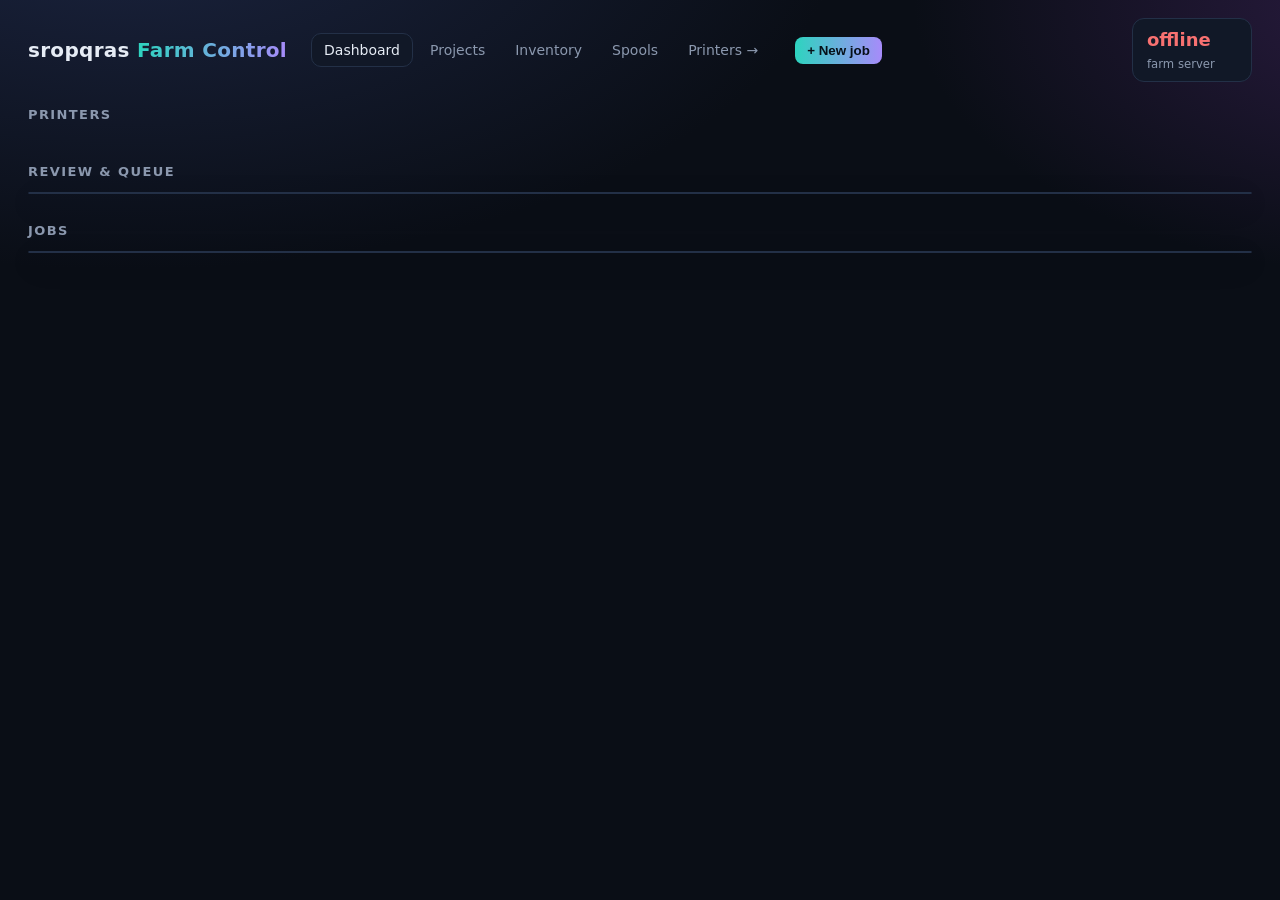
==== farm/static/index.html @ b118a052 "NAS catalogue 2.0: folder tree + farm categories, facet chips, Grid/Table/Matrix, saved views, pack " ====
<!doctype html>
<html lang="en">
<head>
<meta charset="utf-8">
<meta name="viewport" content="width=device-width, initial-scale=1">
<title>Farm Control</title>
<style>
:root {
  --bg: #0a0e16; --panel: #111827; --panel2: #161f31; --line: #233047;
  --text: #e6ecf5; --muted: #8b98ae; --dim: #5d6a80;
  --teal: #2dd4bf; --violet: #a78bfa; --amber: #fbbf24; --red: #f87171; --green: #34d399; --blue: #60a5fa;
  --radius: 16px;
}
* { box-sizing: border-box; }
body { margin: 0; background: radial-gradient(1200px 600px at 10% -10%, #1b2440 0%, transparent 60%),
       radial-gradient(900px 500px at 110% 0%, #2a1b40 0%, transparent 55%), var(--bg);
  color: var(--text); font: 14px/1.45 system-ui, -apple-system, "Segoe UI", Roboto, sans-serif; min-height: 100vh; }
header { display: flex; align-items: center; gap: 24px; padding: 18px 28px; flex-wrap: wrap; }
.brand { font-weight: 800; font-size: 20px; letter-spacing: .3px; }
.brand span { background: linear-gradient(90deg, var(--teal), var(--violet)); -webkit-background-clip: text; color: transparent; }
.kpis { display: flex; gap: 12px; flex-wrap: wrap; margin-left: auto; }
.kpi { background: var(--panel); border: 1px solid var(--line); border-radius: 12px; padding: 8px 14px; min-width: 120px; }
.kpi b { display: block; font-size: 18px; } .kpi small { color: var(--muted); }
main { padding: 0 28px 40px; display: grid; gap: 22px; }
h2 { font-size: 13px; text-transform: uppercase; letter-spacing: 1.4px; color: var(--muted); margin: 6px 0 10px; }
.grid { display: grid; gap: 18px; grid-template-columns: repeat(auto-fill, minmax(min(420px, 100%), 1fr)); }
main > *, .grid > *, .body > *, .split > * { min-width: 0; }
@media (max-width: 600px) { header, main { padding-left: 16px; padding-right: 16px; } .body { grid-template-columns: 1fr; } }
.card { background: linear-gradient(180deg, var(--panel2), var(--panel)); border: 1px solid var(--line);
  border-radius: var(--radius); overflow: hidden; box-shadow: 0 10px 30px rgba(0,0,0,.25); }
.ph { display: flex; align-items: center; gap: 10px; padding: 14px 16px 10px; }
.ph .name { font-weight: 700; font-size: 16px; } .ph .host { color: var(--dim); font-size: 12px; }
a.fluidd { color: var(--blue); font-size: 12px; font-weight: 600; text-decoration: none; border: 1px solid var(--line); border-radius: 8px; padding: 2px 8px; }
a.fluidd:hover { border-color: var(--blue); }
.ph .chip, a.fluidd { white-space: nowrap; } .ph { flex-wrap: wrap; } .facts .job { overflow-wrap: anywhere; }
.pill { margin-left: auto; padding: 3px 10px; border-radius: 999px; font-size: 12px; font-weight: 700; text-transform: capitalize; }
.s-printing { background: rgba(45,212,191,.15); color: var(--teal); }
.s-paused { background: rgba(251,191,36,.15); color: var(--amber); }
.s-standby, .s-complete, .s-cancelled { background: rgba(139,152,174,.15); color: var(--muted); }
.s-error, .s-offline { background: rgba(248,113,113,.15); color: var(--red); }
.s-off { background: rgba(139,152,174,.15); color: var(--muted); }
.alert { margin: 0 16px 10px; padding: 10px 12px; border-radius: 10px; background: rgba(251,191,36,.12);
  border: 1px solid rgba(251,191,36,.45); color: var(--amber); font-weight: 600; animation: pulse 1.6s ease-in-out infinite; }
@keyframes pulse { 50% { box-shadow: 0 0 0 6px rgba(251,191,36,.08); } }
.body { display: grid; grid-template-columns: 1fr 150px; gap: 14px; padding: 0 16px 16px; }
.cam { position: relative; border-radius: 12px; overflow: hidden; background: #05070b; aspect-ratio: 16/9; grid-column: 1 / -1; cursor: pointer; }
.cam img { width: 100%; height: 100%; object-fit: cover; display: block; transition: filter .3s; }
.cam.boost img { filter: brightness(1.7) contrast(1.15) saturate(1.1); }
.cam .tag { position: absolute; top: 8px; left: 8px; font-size: 11px; background: rgba(0,0,0,.55); padding: 2px 8px; border-radius: 6px; color: var(--muted); }
.ring { position: relative; display: grid; place-items: center; align-self: start; }
.ring .pct { position: absolute; inset: 0; display: grid; place-items: center; font-size: 22px; font-weight: 800; }
.facts { display: grid; gap: 8px; align-content: start; }
.job { font-weight: 600; } .labels { display: flex; gap: 6px; flex-wrap: wrap; }
.chip { background: var(--panel2); border: 1px solid var(--line); border-radius: 8px; padding: 2px 8px; font-size: 12px; }
.row { display: flex; gap: 14px; color: var(--muted); font-size: 13px; flex-wrap: wrap; } .row b { color: var(--text); font-weight: 600; }
.temp { display: grid; grid-template-columns: 54px 1fr 92px; align-items: center; gap: 8px; font-size: 12px; color: var(--muted); }
.bar { height: 6px; background: #0b1220; border-radius: 99px; overflow: hidden; }
.bar i { display: block; height: 100%; border-radius: 99px; background: linear-gradient(90deg, var(--blue), var(--red)); }
.spool { display: inline-flex; align-items: center; gap: 6px; } .sw { width: 14px; height: 14px; border-radius: 50%; border: 2px solid var(--line); }
.audit { font-size: 12px; color: var(--green); } .audit.bad { color: var(--amber); cursor: help; }
.split { display: grid; gap: 18px; grid-template-columns: 2fr 1fr; } @media (max-width: 1100px) { .split { grid-template-columns: 1fr; } }
.pad { padding: 16px; }
.bh { display: flex; align-items: baseline; gap: 12px; } .bh .big { font-size: 24px; font-weight: 800; }
.prog { height: 10px; background: #0b1220; border-radius: 99px; overflow: hidden; margin: 10px 0 14px; }
.prog i { display: block; height: 100%; background: linear-gradient(90deg, var(--green), var(--teal)); }
.brow { display: grid; grid-template-columns: 70px 1fr 54px; align-items: center; gap: 10px; margin: 3px 0; }
.brow .rn { color: var(--muted); font-weight: 700; font-size: 12px; } .brow .rc { color: var(--dim); font-size: 12px; text-align: right; }
.cells { display: flex; flex-wrap: wrap; gap: 3px; }
.cell { width: 11px; height: 11px; border-radius: 3px; background: #1e293b; }
.c-sliced { background: var(--blue); } .c-queued { background: var(--violet); } .c-printing { background: var(--amber); box-shadow: 0 0 8px var(--amber); }
.c-done { background: var(--green); } .c-failed { background: var(--red); }
.c-generating { background: #334155; box-shadow: inset 0 0 0 1px var(--teal); } .c-generated { background: var(--teal); opacity: .55; }
.c-item-todo { background: transparent; box-shadow: inset 0 0 0 1px var(--muted); } .c-item-done { background: var(--muted); }
.prog.multi { display: flex; } .prog.multi i { border-radius: 0; } .pj { cursor: pointer; } .pj:hover { border-color: var(--teal); }
.pgrid { display: flex; flex-wrap: wrap; gap: 4px; } .grp { margin-bottom: 14px; }
.grp h3 { font-size: 12px; color: var(--muted); margin: 0 0 6px; cursor: pointer; text-transform: uppercase; letter-spacing: 1px; }
.part { display: inline-flex; align-items: center; gap: 3px; padding: 2px 5px; border: 1px solid var(--line); border-radius: 6px; font-size: 11px; color: var(--muted); cursor: pointer; user-select: none; }
.part.sel { border-color: var(--teal); background: rgba(45,212,191,.12); color: var(--text); } .part .cell { width: 9px; height: 9px; }
.pbar { position: sticky; top: 0; z-index: 2; display: flex; gap: 8px; flex-wrap: wrap; align-items: center; margin-bottom: 12px; }
.legend { display: flex; gap: 14px; color: var(--muted); font-size: 12px; margin-top: 10px; flex-wrap: wrap; } .legend .cell { display: inline-block; vertical-align: -1px; margin-right: 4px; }
.note { color: var(--dim); font-size: 12px; margin-top: 8px; }
table { width: 100%; border-collapse: collapse; font-size: 13px; }
th { text-align: left; color: var(--muted); font-weight: 600; font-size: 12px; padding: 8px 10px; border-bottom: 1px solid var(--line); }
td { padding: 8px 10px; border-bottom: 1px solid rgba(35,48,71,.5); }
.st { font-size: 12px; font-weight: 700; } .st.completed { color: var(--green); } .st.cancelled, .st.error, .st.FAILED { color: var(--red); }
.st.uploaded, .st.ok { color: var(--violet); } .st.in_progress { color: var(--teal); }
.spools { display: grid; gap: 10px; }
.sp { display: grid; grid-template-columns: 34px 1fr; gap: 10px; align-items: center; background: var(--panel2); border: 1px solid var(--line); border-radius: 12px; padding: 10px; }
.sp .disc { width: 34px; height: 34px; border-radius: 50%; border: 3px solid var(--line); box-shadow: inset 0 0 0 6px rgba(0,0,0,.35); }
.sp .t { font-weight: 600; } .sp .m { color: var(--muted); font-size: 12px; }
.sp .ctl { display: flex; gap: 8px; margin-top: 6px; align-items: center; flex-wrap: wrap; }
input, select { background: #0b1220; color: var(--text); border: 1px solid var(--line); border-radius: 8px; padding: 4px 8px; font: inherit; font-size: 12px; }
input[type=number] { width: 78px; } button { background: linear-gradient(90deg, var(--teal), var(--violet)); color: #071018; border: 0; border-radius: 8px; padding: 6px 12px; font-weight: 700; cursor: pointer; }
button.ghost { background: transparent; color: var(--muted); border: 1px solid var(--line); }
.stamp { color: var(--dim); font-size: 12px; }
button.mini { padding: 3px 9px; font-size: 12px; } button:disabled { opacity: .35; cursor: default; }
.chip.s-review { color: var(--amber); border-color: rgba(251,191,36,.5); } .chip.s-queued, .chip.s-approved, .chip.s-uploading { color: var(--violet); }
.chip.s-printing, .chip.s-starting { color: var(--teal); } .chip.s-failed { color: var(--red); } .chip.s-slicing { color: var(--blue); }
.acts { display: flex; gap: 6px; flex-wrap: wrap; align-items: center; } .warn { color: var(--amber); font-size: 12px; } .err { color: var(--red); font-size: 12px; }
dialog#startdlg { width: min(520px, calc(100vw - 32px)); padding: 0; border: 1px solid var(--line); border-radius: var(--radius); background: var(--panel); color: var(--text); }
dialog#startdlg::backdrop { background: rgba(3,6,12,.72); }
#startdlg .pad { display: grid; gap: 10px; } #startdlg label { display: flex; gap: 8px; align-items: center; }
#startdlg ul { margin: 0; padding-left: 18px; color: var(--red); font-size: 13px; }
dialog#newjob { width: min(760px, calc(100vw - 32px)); max-height: calc(100vh - 32px); padding: 0; border: 1px solid var(--line); border-radius: var(--radius); background: var(--panel); color: var(--text); overflow: auto; }
dialog#newjob::backdrop { background: rgba(3,6,12,.72); }
.nj { display: grid; gap: 12px; } .nj .grid2 { display: grid; grid-template-columns: repeat(auto-fill, minmax(200px, 1fr)); gap: 10px; }
.nj label.f { display: grid; gap: 3px; font-size: 12px; color: var(--muted); } .nj label.f input, .nj label.f select, .nj textarea { width: 100%; } .nj label.f input[type=checkbox] { width: auto; margin: 0 6px 0 0; }
.nj label.f > span:not(.stamp) { display: flex; align-items: center; color: var(--text); font-size: 13px; }
.nj textarea { background: #0b1220; color: var(--text); border: 1px solid var(--line); border-radius: 8px; padding: 6px 8px; font: inherit; font-size: 12px; min-height: 64px; }
.nj details { border: 1px solid var(--line); border-radius: 10px; padding: 8px 10px; } .nj summary { cursor: pointer; color: var(--muted); font-size: 12px; }
nav.tabs { display: flex; gap: 4px; } nav.tabs a { color: var(--muted); text-decoration: none; padding: 6px 12px; border-radius: 10px; border: 1px solid transparent; }
nav.tabs a.on { color: var(--text); border-color: var(--line); background: var(--panel); }
.tab { display: grid; gap: 22px; } .tab > * { min-width: 0; } .tab[hidden] { display: none; }
.lib { display: grid; gap: 12px; } .lib table td { vertical-align: top; }
.invbar { display: flex; flex-wrap: wrap; gap: 10px; align-items: center; margin-bottom: 14px; } .seg { display: inline-flex; gap: 4px; }
.igrid { display: grid; gap: 12px; grid-template-columns: repeat(auto-fill, minmax(min(260px, 100%), 1fr)); margin-bottom: 18px; }
.art { background: var(--panel2); border: 1px solid var(--line); border-radius: 12px; padding: 10px; display: grid; gap: 6px; align-content: start; }
.art .th { height: 120px; border-radius: 8px; background: #0b1220; display: grid; place-items: center; overflow: hidden; color: var(--dim); font-size: 12px; }
.art .th img { max-width: 100%; max-height: 120px; }
.art .t { font-weight: 700; overflow-wrap: anywhere; } .art.prod { border-color: rgba(251,191,36,.45); } .star { color: var(--amber); }
.photos { display: grid; grid-template-columns: repeat(auto-fill, minmax(96px, 1fr)); gap: 6px; max-height: 40vh; overflow: auto; }
.photos label { position: relative; display: block; border: 2px solid transparent; border-radius: 8px; overflow: hidden; cursor: pointer; background: #0b1220; height: 96px; }
.photos label:has(input:checked) { border-color: var(--teal); } .photos input { position: absolute; top: 4px; left: 4px; }
.photos img { width: 100%; height: 100%; object-fit: cover; } .pc { font-size: 11px; } .pc b { color: var(--green); } .pc i { color: var(--red); font-style: normal; } .pc u { color: var(--amber); text-decoration: none; }
.nas td, .nas th { white-space: nowrap; } .nas td.p { overflow-wrap: anywhere; white-space: normal; min-width: 260px; }
/* NAS catalogue 2.0: folder/category sidebar + facets + grid/table */
.nasx { display: grid; grid-template-columns: 270px 1fr; gap: 14px; align-items: start; }
.nas-side { padding: 10px; position: sticky; top: 8px; max-height: calc(100vh - 24px); overflow: auto; }
.nas-side .row { display: flex; gap: 6px; align-items: center; }
.nt { list-style: none; margin: 0; padding-left: 12px; } .nt.root { padding-left: 0; }
.nt summary, .nt .leaf { cursor: pointer; padding: 2px 4px; border-radius: 6px; display: flex; gap: 6px; align-items: baseline; }
.nt summary:hover, .nt .leaf:hover, .ncat:hover { background: rgba(255,255,255,.05); }
.nt .on, .ncat.on { background: rgba(45,212,191,.15); color: var(--teal); }
.nt .cnt, .ncat .cnt { margin-left: auto; color: var(--dim); font-size: 12px; }
.nt .dot { width: 6px; height: 6px; border-radius: 50%; background: var(--amber); display: inline-block; }
.ncat { display: flex; gap: 8px; align-items: center; padding: 4px 6px; border-radius: 8px; cursor: pointer; }
.ncat i { width: 10px; height: 10px; border-radius: 3px; display: inline-block; }
.ncat.drop, .nt .drop { outline: 2px dashed var(--teal); }
.nas-views { display: flex; gap: 6px; flex-wrap: wrap; margin-bottom: 8px; }
.nas-views .vt { border: 1px solid var(--line); border-radius: 999px; padding: 3px 10px; cursor: pointer; font-size: 12px; background: var(--panel); }
.nas-views .vt.on { border-color: var(--teal); color: var(--teal); }
.nas-bar { display: flex; gap: 8px; align-items: center; flex-wrap: wrap; margin-bottom: 8px; }
.crumb a { color: var(--blue); cursor: pointer; } .crumb { font-size: 13px; }
.pill { border-radius: 999px; padding: 2px 10px; font-size: 12px; border: 1px solid var(--line); }
.pill.ok { color: var(--green); } .pill.off { color: var(--amber); border-color: var(--amber); }
.facets { display: flex; gap: 6px; flex-wrap: wrap; margin-bottom: 10px; }
.chip.f { cursor: pointer; user-select: none; } .chip.f.on { background: rgba(45,212,191,.18); color: var(--teal); border-color: var(--teal); }
.chip.f small { color: var(--dim); margin-left: 4px; }
.ngrid { display: grid; gap: 12px; grid-template-columns: repeat(auto-fill, minmax(190px, 1fr)); }
.ncard { background: var(--panel); border: 1px solid var(--line); border-radius: 12px; overflow: hidden; position: relative; cursor: pointer; }
.ncard:hover { border-color: var(--teal); }
.ncard .th { aspect-ratio: 1; background: #eeeeec; display: grid; place-items: center; }
.ncard .th img { width: 100%; height: 100%; object-fit: contain; }
.ncard .th .ty { color: #667; font: 700 22px system-ui; }
.ncard .meta { padding: 8px 10px; font-size: 12px; } .ncard .nm { font-size: 13px; font-weight: 600; overflow-wrap: anywhere; }
.ncard .tick { position: absolute; top: 8px; left: 8px; width: 18px; height: 18px; }
.ncard .badges { position: absolute; top: 8px; right: 8px; display: flex; gap: 4px; }
.ncard .badges span { background: rgba(10,14,22,.8); color: #fff; border-radius: 6px; padding: 1px 6px; font-size: 11px; }
.ntable { width: 100%; border-collapse: collapse; } .ntable th { position: sticky; top: 0; background: var(--panel2); cursor: pointer; text-align: left; }
.ntable td, .ntable th { padding: 5px 8px; border-bottom: 1px solid var(--line); font-size: 13px; }
.ntable tr:hover td { background: rgba(255,255,255,.03); }
.nbulk { position: sticky; bottom: 8px; display: flex; gap: 8px; align-items: center; flex-wrap: wrap; padding: 8px 12px; margin-top: 10px; }
#nas-pack .gal { display: flex; gap: 8px; flex-wrap: wrap; } #nas-pack .gal img { height: 110px; border-radius: 8px; }
#nas-pack ul { margin: 4px 0; padding-left: 18px; }
.nbulk[hidden] { display: none; }
dialog#nas-pack { width: min(860px, calc(100vw - 32px)); max-height: calc(100vh - 32px); padding: 0; border: 1px solid var(--line); border-radius: var(--radius); background: var(--panel); color: var(--text); overflow: auto; }
dialog#nas-pack::backdrop { background: rgba(3,6,12,.72); }
dialog#nas-pack .vh { padding: 12px 16px; border-bottom: 1px solid var(--line); position: sticky; top: 0; background: var(--panel); }
dialog#nas-pack h3 { font-size: 13px; color: var(--muted); margin: 14px 0 6px; }
@media (max-width: 860px) { .nasx { grid-template-columns: 1fr; } .nas-side { position: static; max-height: 40vh; } }
.nextq { display: flex; gap: 8px; align-items: center; flex-wrap: wrap; font-size: 13px; color: var(--muted); }
dialog#viewer { width: min(1100px, calc(100vw - 32px)); max-width: none; max-height: calc(100vh - 32px); padding: 0; border: 1px solid var(--line);
  border-radius: var(--radius); background: var(--panel); color: var(--text); overflow: auto; }
dialog#viewer::backdrop { background: rgba(3,6,12,.72); }
.vh { display: flex; align-items: center; gap: 10px; padding: 12px 16px; flex-wrap: wrap; border-bottom: 1px solid var(--line); }
.vh .name { font-weight: 700; } .vh .x { margin-left: auto; }
.vbody { display: grid; grid-template-columns: 1fr 260px; } @media (max-width: 800px) { .vbody { grid-template-columns: 1fr; } }
.vcanvas { position: relative; background: #05070b; }
.vcanvas canvas { display: block; width: 100%; height: min(62vh, 620px); touch-action: none; cursor: grab; }
.vcanvas .hint { position: absolute; bottom: 8px; left: 10px; font-size: 11px; color: var(--dim); pointer-events: none; }
.vcanvas .msg { position: absolute; inset: 0; display: grid; place-items: center; color: var(--muted); }
.vside { padding: 14px 16px; display: grid; gap: 12px; align-content: start; border-left: 1px solid var(--line); }
.vside { min-width: 0; overflow-wrap: anywhere; } .vside .k { color: var(--muted); font-size: 12px; } .vside .v { font-weight: 600; }
.ok { color: var(--green); } .bad { color: var(--red); }
.vside .spool .stamp { white-space: nowrap; }
.vslider { padding: 12px 16px 14px; border-top: 1px solid var(--line); display: grid; gap: 6px; }
.vslider .track { position: relative; } .vslider input[type=range] { width: 100%; padding: 0; accent-color: var(--teal); }
.vslider .tick { position: absolute; top: -6px; width: 3px; height: 8px; border-radius: 2px; transform: translateX(-1px); }
.vslider .lbl { display: flex; gap: 12px; flex-wrap: wrap; align-items: center; font-size: 13px; color: var(--muted); } .vslider .lbl b { color: var(--text); }
</style>
</head>
<body>
<header>
  <div class="brand">sropqras <span>Farm Control</span></div>
  <nav class="tabs"><a href="#dashboard" data-tab="dashboard">Dashboard</a><a href="#projects" data-tab="projects">Projects</a>
    <a href="#inventory" data-tab="inventory">Inventory</a><a href="#spools" data-tab="spools">Spools</a><a href="/printers">Printers →</a></nav>
  <button onclick="openNewJob()">+ New job</button>
  <div class="kpis" id="kpis"></div>
</header>
<main>
  <div class="tab" data-tab="dashboard">
    <section><h2>Printers</h2><div class="grid" id="printers"></div></section>
    <section><h2>Review &amp; queue</h2><div class="card" style="overflow-x:auto"><table id="builds"></table></div></section>
    <section><h2>Jobs</h2><div class="card" style="overflow-x:auto"><table id="jobs"></table></div></section>
  </div>
  <div class="tab" data-tab="projects" hidden>
    <section id="pj-list-sec"><h2>Farm projects <span class="stamp" style="text-transform:none;letter-spacing:0">a large order as groups of parts × qty - any maker, re-prints from the Inventory, or bought items</span>
        <button class="mini" style="margin-left:auto" onclick="newProject()">+ Project</button></h2>
      <div class="grid" id="pj-list"></div></section>
    <section id="pj-view" hidden></section>
  </div>
  <div class="tab" data-tab="inventory" hidden>
    <section><h2>Inventory <span class="stamp" style="text-transform:none;letter-spacing:0">everything the farm has made or holds, and where it printed - the product portfolio starts here</span></h2>
      <div class="card pad ctl invbar">
        <span class="seg"><button class="mini" id="iv-v-designs" onclick="ivView('designs')">Designs</button><button class="mini ghost" id="iv-v-nas" onclick="ivView('nas')">NAS catalogue</button></span>
        <span id="iv-designs-ctl">Group by <select id="iv-by" onchange="loadInventory()"><option value="printer">Printer</option><option value="project">Project</option><option value="maker">Maker</option></select>
          <label><input type="checkbox" id="iv-printed" onchange="loadInventory()"> printed OK only</label>
          <label><input type="checkbox" id="iv-products" onchange="loadInventory()"> portfolio only</label></span>
        <span id="iv-nas-ctl" hidden>Folder <select id="nas-folder" onchange="loadNas()"><option value="">all</option></select>
          <label><input type="checkbox" id="nas-matched" checked onchange="loadNas()"> sent to a printer only</label>
          <label><input type="checkbox" id="nas-new" onchange="loadNas()"> new only</label>
          <button class="mini ghost" onclick="nasImportSelected()" title="fetch the ticked STL/3MF files (one at a time, at most 50)">Import ticked</button></span>
        <input id="iv-q" placeholder="search" style="width:180px" oninput="clearTimeout(window._ivt); window._ivt = setTimeout(() => ivReload(), 300)">
        <button class="mini ghost" id="iv-refresh" onclick="ivRefresh()">Refresh from printers</button>
        <span class="stamp" id="iv-msg"></span>
      </div>
      <div id="inventory"></div></section>
  </div>
  <div class="tab" data-tab="spools" hidden>
    <section><h2>Spools</h2>
      <div class="card pad"><div class="spools" id="spools"></div>
        <div class="ctl" style="margin-top:12px; display:flex; gap:8px"><button onclick="saveInv()">Save spools</button>
        <button class="ghost" onclick="addSpool()">+ Spool</button><span class="stamp" id="invmsg"></span></div>
      </div></section>
  </div>
</main>
<dialog id="partsdlg">
  <div class="vh"><span class="name">Add parts</span><button class="ghost x" onclick="$('partsdlg').close()">Close</button></div>
  <div class="pad nj">
    <label class="f">Group <select id="ap-group"></select></label>
    <label class="f">Made by <select id="ap-source" onchange="apSource()"><option value="maker">a maker template (label personalises it)</option>
      <option value="artefact">re-print of an Inventory artefact</option><option value="item">bought / not printed</option></select></label>
    <label class="f" id="ap-tpl-row">Template <select id="ap-template"></select></label>
    <label class="f" id="ap-art-row" hidden>Artefact id <input id="ap-artefact" type="number" placeholder="from Inventory"></label>
    <label class="f">Parts — one per line: <code>label</code> or <code>label, qty</code>; a range <code>A01-A50</code> expands
      <textarea id="ap-text" placeholder="A01-A50&#10;Box insert, 20"></textarea></label>
    <div class="acts"><button onclick="apSubmit()">Add</button><span class="stamp" id="ap-msg"></span></div>
  </div>
</dialog>
<dialog id="proddlg">
  <div class="vh"><span class="name" id="pd-title">Product</span><button class="ghost x" onclick="$('proddlg').close()">Close</button></div>
  <div class="pad nj">
    <label class="f">Name <input id="pd-name"></label>
    <label class="f">Description <textarea id="pd-desc" style="min-height:60px"></textarea></label>
    <div class="grid2"><label class="f">Proven on <select id="pd-printer"></select></label>
      <label class="f">Profile <select id="pd-profile"></select></label><label class="f">Layer mm <input id="pd-layer" type="number" step="0.01"></label></div>
    <div class="f">Photo — a picture from the NAS, <label><input type="checkbox" id="pd-usecam"> a camera snapshot now from <select id="pd-cam"></select></label>, or a file <input type="file" id="pd-file" accept="image/*"></div>
    <div class="photos" id="pd-photos"></div>
    <div class="acts"><button onclick="saveProduct()">Save to the portfolio</button><button class="ghost" id="pd-del" onclick="saveProduct(true)">Remove from portfolio</button><span class="stamp" id="pd-msg"></span></div>
  </div>
</dialog>
<dialog id="prdlg">
  <div class="vh"><span class="name" id="pr-title">Prints</span><button class="ghost x" onclick="$('prdlg').close()">Close</button></div>
  <div class="pad" id="pr-body" style="overflow-x:auto"></div>
  <div class="pad stamp">Good / Bad is your look at the part: a finished print isn't always a good one. Marks count in the portfolio.</div>
</dialog>
<dialog id="senddlg">
  <div class="vh"><span class="name" id="sd2-title">Send to printer</span><button class="ghost x" onclick="$('senddlg').close()">Close</button></div>
  <div class="pad nj">
    <div class="stamp" id="sd2-items"></div>
    <div class="grid2">
      <label class="f">Printer <select id="sd2-printer" onchange="sendProfiles()"></select></label>
      <label class="f">Profile <select id="sd2-profile" onchange="sendLayers()"></select></label>
      <label class="f">Layer height <select id="sd2-layer"></select></label>
    </div>
    <label class="f"><span><input type="checkbox" id="sd2-samebed" checked> put them on one bed</span></label>
    <div class="acts"><button onclick="doSend()">Slice for review</button><span class="stamp" id="sd2-msg"></span></div>
    <div class="stamp">Nothing prints from here: new builds are sliced and wait in Review &amp; queue for the 3D check and approval.</div>
  </div>
</dialog>
<dialog id="newjob">
  <div class="vh"><span class="name">New job</span><span class="stamp" id="nj-health"></span><button class="ghost x" onclick="$('newjob').close()">Close</button></div>
  <div class="pad nj">
    <label class="f">Template <select id="nj-template" onchange="applyTemplate(this.value)"></select></label>
    <div class="stamp" id="nj-tsrc"></div>
    <div class="grid2">
      <label class="f">Maker <select id="nj-maker" onchange="renderNewJob()"></select></label>
      <label class="f">Order title <input id="nj-title" placeholder="e.g. ZA011 lithophane for Zahabiya"></label>
    </div>
    <div id="nj-form"></div>
    <div class="grid2">
      <label class="f">Profile <select id="nj-profile" onchange="renderProfileBits()"></select></label>
      <label class="f">Layer height <select id="nj-layer"></select></label>
      <label class="f">Printer <select id="nj-printer"></select></label>
    </div>
    <div class="grid2" id="nj-colours"></div>
    <div class="acts"><button onclick="submitNewJob()">Create — generate &amp; slice for review</button>
      <button class="ghost" onclick="saveTemplate()">Save as template</button><span class="stamp" id="nj-msg"></span></div>
    <div class="stamp">Nothing prints from here: the job is generated and sliced, then waits in Review &amp; queue for your 3D check and approval.</div>
  </div>
</dialog>
<dialog id="startdlg">
  <div class="vh"><span class="name" id="sd-title">Start</span><button class="ghost x" onclick="$('startdlg').close()">Close</button></div>
  <div class="pad">
    <div id="sd-info" class="stamp"></div>
    <ul id="sd-reasons"></ul>
    <label><input type="checkbox" id="sd-viewed"> I checked the 3D view of this build</label>
    <label><input type="checkbox" id="sd-bed"> Bed is clear and clean</label>
    <label><input type="checkbox" id="sd-colour"> <span id="sd-colour-lbl">First colour is loaded</span></label>
    <label>Spool loaded <select id="sd-spool"></select></label>
    <div id="sd-later"></div>
    <label>Your name <input id="sd-operator" style="width:160px"></label>
    <div class="acts"><button id="sd-go" onclick="doStart()">Start print</button><span id="sd-msg" class="stamp"></span></div>
    <div class="stamp">The server checks everything again (approval, file on the printer, audit, printer idle) before it starts.</div>
  </div>
</dialog>
<dialog id="nas-pack"><div class="vh" style="display:flex;gap:10px;align-items:center"><b id="np-title"></b><button class="ghost" style="margin-left:auto" onclick="$('nas-pack').close()">Close</button></div><div id="np-body" class="pad"></div></dialog>
<dialog id="viewer">
  <div class="vh"><span class="name" id="v-title">Model</span><select id="v-file" onchange="loadModel(viewerRun, this.value)"></select>
    <span id="v-layerpick" class="stamp"></span>
    <span class="stamp" id="v-file-note"></span><button class="ghost x" onclick="$('viewer').close()">Close</button></div>
  <div class="vbody">
    <div class="vcanvas"><canvas id="v-canvas"></canvas><div class="msg" id="v-msg">loading…</div>
      <div class="hint">drag: rotate · wheel / pinch: zoom · right-drag / two fingers: pan · double-click: reset</div></div>
    <div class="vside" id="v-side"></div>
  </div>
  <div class="vslider">
    <div class="track"><input type="range" id="v-layer" min="0" max="0" value="0" oninput="setLayer(+this.value)"><div id="v-ticks"></div></div>
    <div class="lbl" id="v-layer-lbl"></div>
  </div>
</dialog>
<script>
// every request carries X-Farm: a page on another site can't add a custom header without a CORS preflight, which
// Farm Control never answers - so it can't drive the API (approve, apply, ...) from someone's browser
const _farmFetch = window.fetch.bind(window);
window.fetch = (u, o = {}) => _farmFetch(u, { ...o, headers: { ...(o.headers || {}), "X-Farm": "1" } });
"use strict";
const $ = (id) => document.getElementById(id);
const esc = (s) => String(s ?? "").replace(/[&<>"']/g, (c) => ({"&":"&amp;","<":"&lt;",">":"&gt;",'"':"&quot;","'":"&#39;"}[c]));
const hm = (s) => { if (s == null || !isFinite(s)) return "–"; s = Math.max(0, Math.round(s / 60)); return s >= 60 ? `${Math.floor(s/60)}h ${s%60}m` : `${s}m`; };
const boost = JSON.parse(localStorageSafe("boost") || "{}");
let data = null, inv = null, invDirty = false;

function localStorageSafe(k, v) { try { if (v === undefined) return localStorage.getItem(k); localStorage.setItem(k, v); } catch (e) { return null; } }

function ring(p, color) {
  const r = 52, c = 2 * Math.PI * r, off = c * (1 - p);
  return `<svg viewBox="0 0 130 130" width="130" height="130"><circle cx="65" cy="65" r="${r}" fill="none" stroke="#0b1220" stroke-width="12"/>
    <circle cx="65" cy="65" r="${r}" fill="none" stroke="${color}" stroke-width="12" stroke-linecap="round"
      stroke-dasharray="${c}" stroke-dashoffset="${off}" transform="rotate(-90 65 65)"/></svg>`;
}

function tempRow(label, t) {
  const [a, tg] = t || [0, 0], pct = Math.min(100, a / 260 * 100);
  return `<div class="temp"><span>${label}</span><div class="bar"><i style="width:${pct}%"></i></div><span><b style="color:var(--text)">${a.toFixed(0)}°</b> / ${tg.toFixed(0)}°</span></div>`;
}

function fluiddLink(p) {
  return p.fluidd ? `<a class="fluidd" href="${esc(p.fluidd)}" target="_blank" rel="noopener" title="${esc(p.fluidd_note || "open this printer in Fluidd")}">Fluidd ↗</a>` : "";
}

async function reconnect(name) {
  if (!confirm(`Reconnect ${name}? Switch it on first. (Klipper restarts to find the board.)`)) return;
  let who = ""; try { who = localStorage.getItem("operator") || ""; } catch (e) {}
  const r = await fetch(`/api/fleet/${encodeURIComponent(name)}/reconnect`, { method: "POST", headers: { "Content-Type": "application/json" },
    body: JSON.stringify({ operator: who || "dashboard" }) });
  const out = await r.json().catch(() => ({}));
  alert(r.ok ? `${name}: ${out.state}${out.hint ? " - " + out.hint : ""}` : (out.error || `HTTP ${r.status}`));
  refresh();
}

function printerCard(p) {
  if (!p.online) return `<div class="card"><div class="ph"><span class="name">${esc(p.name)}</span><span class="host">${esc(p.host)}</span>${fluiddLink(p)}
    <span class="pill s-offline">offline</span></div><div class="alert">${esc(p.error || "unreachable")}</div></div>`;
  if (p.off) return `<div class="card"><div class="ph"><span class="name">${esc(p.name)}</span><span class="host">${esc(p.host)}</span>${fluiddLink(p)}
    <span class="pill s-off">switched off</span></div><div class="pad stamp">Board not connected — the printer is off (or its USB is out). Files, history and Inventory still work.
    ${p.readonly ? "" : `<div style="margin-top:8px"><button class="mini" onclick="reconnect('${esc(p.name)}')">Reconnect</button> after switching it on</div>`}</div></div>`;
  const state = p.klipper !== "ready" ? "error" : (p.paused ? "paused" : p.job);
  const color = state === "paused" ? "var(--amber)" : state === "printing" ? "var(--teal)" : "var(--dim)";
  const spool = (inv?.spools || []).filter((s) => s.location === p.name)
    .map((s) => `<span class="spool"><span class="sw" style="background:${esc(s.hex)}"></span>${esc(s.colour)} ${esc(s.material)}</span>`).join(" ") || "<span class='stamp'>no spool assigned</span>";
  const audit = p.audit_fails == null ? "" : p.audit_fails.length
    ? `<span class="audit bad" title="${esc(p.audit_fails.map((f) => f.rule).join("\n"))}">⚠ ${p.audit_fails.length} baseline gap${p.audit_fails.length > 1 ? "s" : ""}</span>`
    : `<span class="audit">✓ farm baseline</span>`;
  const run = p.run ? `<div class="job">${esc(p.run.job)}</div><div class="labels">${p.run.labels.map((l) => `<span class="chip">${esc(l)}</span>`).join("")} ${modelButton(p.run.dir, p.run.models)}</div>`
                    : `<div class="job">${esc(p.file || "idle")}</div>`;
  const next = p.next ? `<div class="row">Next: <b>${esc(p.next.what)}</b> in <b>${hm(p.next.in_s)}</b></div>` : "";
  const queued = (data.builds || []).filter((b) => b.printer === p.name && b.state === "queued");
  const nextq = queued.length ? `<div class="nextq">Queue ${queued.length}: <b style="color:var(--text)">${esc(queued[0].labels || queued[0].order)}</b>
      ${!["printing", "paused"].includes(p.job) && !p.readonly ? `<button class="mini" onclick="openStart(${queued[0].id})">Start…</button>` : ""}</div>` : "";
  const active = ["printing", "paused"].includes(p.job);
  return `<div class="card">
    <div class="ph"><span class="name">${esc(p.name)}</span><span class="host">${esc(p.host)}</span>${fluiddLink(p)}${p.readonly ? `<span class="chip" title="watch-only: no jobs or config changes from the farm">watch-only</span>` : ""}<span class="pill s-${state}">${esc(state)}</span></div>
    ${p.alert ? `<div class="alert">⚑ ${esc(p.alert)}</div>` : ""}
    ${p.fluidd_note ? `<div class="stamp" style="padding:0 16px 8px">Fluidd: ${esc(p.fluidd_note)}</div>` : ""}
    <div class="body">
      ${p.has_cam ? `<div class="cam ${boost[p.name] !== false ? "boost" : ""}" onclick="toggleBoost('${esc(p.name)}')" title="click: toggle low-light boost">
        <img id="cam-${esc(p.name)}" src="/api/cam/${encodeURIComponent(p.name)}?t=${Date.now()}" alt="${esc(p.name)} camera">
        <span class="tag">${boost[p.name] !== false ? "low-light boost" : "raw"}</span></div>` : ""}
      <div class="facts">
        ${run}
        <div class="row">Elapsed <b>${active ? hm(p.elapsed) : "–"}</b> ETA <b>${active ? hm(p.eta_s) : "–"}</b></div>
        ${next}${nextq}
        ${tempRow("Nozzle", p.nozzle)}${tempRow("Bed", p.bed)}
        <div class="row">Speed <b>${Math.round(p.speed * 100)}%</b> Flow <b>${Math.round(p.flow * 100)}%</b></div>
        <div class="row">${spool}</div>
        <div>${audit}</div>
      </div>
      <div class="ring">${ring(active ? p.progress : 0, color)}<div class="pct">${active ? Math.round(p.progress * 100) + "%" : "–"}</div></div>
    </div></div>`;
}

function projectCard(pj) {
  const st = pj.status || {};
  const seg = ["done", "printing", "queued", "sliced", "generated", "generating", "failed"].filter((k) => st[k])
    .map((k) => `<i class="c-${k}" style="width:${(st[k] / Math.max(1, pj.total)) * 100}%"></i>`).join("");
  return `<div class="card pad pj" onclick="openProject(${pj.id})"><div class="bh"><span class="big">${pj.done} / ${pj.total}</span><span>${esc(pj.name)}</span>
      <span class="stamp" style="margin-left:auto">${pj.hours_left ? `≈ ${Math.round(pj.hours_left)} printer-hours left` : ""}</span></div>
    <div class="prog multi">${seg}</div>
    <div class="stamp">${pj.groups} group${pj.groups === 1 ? "" : "s"}${pj.client ? " · " + esc(pj.client) : ""} · ${Object.entries(st).map(([k, v]) => `${v} ${k}`).join(", ")}</div></div>`;
}

function buildActions(b) {
  const view = b.model ? `<button class="mini ghost" onclick="openModel('${esc(b.run)}', ['${esc(b.model)}'], ${b.id})">3D</button>` : "";
  const cancel = ["review", "approved", "queued", "failed", "slicing"].includes(b.state) ? `<button class="mini ghost" onclick="act(${b.id},'cancel',{},'Cancel build ${b.id}?')">Cancel</button>` : "";
  if (b.state === "review") {
    const approve = !b.profile_confirmed ? `<span class="warn">profile unconfirmed</span>`
      : b.viewed ? `<button class="mini" onclick="act(${b.id},'approve',{},'Approve build ${b.id} for printing? (you checked the 3D view)')">Approve</button>`
      : `<span class="warn" title="the visual gate">open 3D first</span>`;
    return view + approve + `<button class="mini ghost" onclick="act(${b.id},'reject',{note: prompt('Why reject?') || ''})">Reject</button>` + cancel;
  }
  if (b.state === "queued") return view + `<button class="mini" onclick="openStart(${b.id})">Start…</button>` + cancel;
  if (b.state === "failed") {
    const layer = /layer boundaries|layer top/.test(b.error || "");
    return `<span class="err" title="${esc(b.error)}">${esc(layer ? "this layer height can't place the colour change - pick another height (left)" : (b.error || "").slice(0, 80))}</span>` +
      (layer ? "" : `<button class="mini ghost" onclick="act(${b.id},'retry',{})">Retry</button>`) + cancel;
  }
  if (b.state === "approved") return view + `<span class="stamp">uploading soon</span>` + cancel;
  if (b.state === "printing") return view + `<button class="mini ghost" title="only when the printer has finished and the tracker missed it" onclick="endBuild(${b.id})">Ended…</button>`;
  return view + `<span class="stamp">${esc(b.state)}…</span>`;
}

function printerSelect(b) {
  if (!["approved", "queued"].includes(b.state) || b.printers.length < 2) return esc(b.printer);
  return `<select onchange="act(${b.id},'move',{printer:this.value},'Move build ${b.id} to '+this.value+'? (uploads it there)')">${b.printers.map((p) => `<option ${p === b.printer ? "selected" : ""}>${esc(p)}</option>`).join("")}</select>`;
}

function buildsTable(bs) {
  if (!bs.length && !(data.jobs_in_progress || []).length) return `<tr><td class="stamp">Nothing to review or queued. <b>+ New job</b> (top) or <code>python3 -m farm submit job.json</code> adds work.</td></tr>`;
  return `<tr><th>#</th><th>Order / items</th><th>Printer</th><th>Profile</th><th>Time · filament</th><th>State</th><th></th></tr>` +
    bs.map((b) => `<tr><td>${b.id}</td><td>${esc(b.order)}<div class="labels">${(b.labels || "").split(" ").filter(Boolean).map((l) => `<span class="chip">${esc(l)}</span>`).join("")}</div></td>
      <td>${printerSelect(b)}</td><td>${esc(b.profile_name)}${b.profile_confirmed ? "" : ` <span class="warn">unconfirmed</span>`}<div>${layerPicker(b, "row")}</div></td>
      <td>${b.estimate_s ? hm(b.estimate_s) : "–"} · ${b.grams ? b.grams.toFixed(0) + " g" : "–"}</td>
      <td><span class="chip s-${esc(b.state)}">${esc(b.state)}</span></td><td><div class="acts">${buildActions(b)}</div></td></tr>`).join("");
}

// ---------------------------------------------------------------- New job (maker plugins)
let MK = null, TPL = [];
async function openNewJob() {
  $("newjob").showModal();
  $("nj-msg").textContent = "loading makers…";
  MK = await (await fetch("/api/makers")).json();
  TPL = await (await fetch("/api/templates")).json();
  const grp = (st, label) => { const ts = TPL.filter((t) => t.status === st);
    return ts.length ? `<optgroup label="${label}">${ts.map((t) => `<option value="${esc(t.id)}">${esc(t.name)}</option>`).join("")}</optgroup>` : ""; };
  $("nj-template").innerHTML = `<option value="">— none: start from the maker's defaults —</option>` +
    grp("proven", "Proven on this farm") + grp("saved", "Saved") + grp("starter", "Starters (not printed in production yet)");
  $("nj-tsrc").textContent = "";
  $("nj-maker").innerHTML = MK.makers.map((m) => `<option value="${esc(m.id)}">${esc(m.name)}${m.healthy ? "" : " (offline)"}${m.experimental ? " (experimental)" : ""}</option>`).join("");
  $("nj-msg").textContent = "";
  renderNewJob();
}
const mk = () => MK.makers.find((m) => m.id === $("nj-maker").value);
function fieldInput(name, p, value) {
  const id = `nj-p-${name}`, v = value ?? p.default ?? "";
  if (p.type === "boolean") return `<label class="f"><span><input type="checkbox" id="${id}" ${v ? "checked" : ""}> ${esc(p.label || name)}</span></label>`;
  if (p.type === "enum") return `<label class="f">${esc(p.label || name)}<select id="${id}">${p.enum.map((o) => `<option ${o === v ? "selected" : ""}>${esc(o)}</option>`).join("")}</select></label>`;
  if (p.type === "json") return `<label class="f" style="grid-column:1/-1">${esc(p.label || name)}<textarea id="${id}" placeholder="{}"></textarea></label>`;
  const t = p.type === "string" ? "text" : "number";
  const lim = t === "number" ? ` step="any" ${p.min != null ? `min="${p.min}"` : ""} ${p.max != null ? `max="${p.max}"` : ""}` : "";
  return `<label class="f">${esc(p.label || name)}${p.min != null ? ` <span class="stamp">${p.min}–${p.max}</span>` : ""}<input type="${t}" id="${id}" value="${esc(v)}"${lim}></label>`;
}
function renderNewJob() {
  const m = mk(); if (!m) return;
  $("nj-health").textContent = m.healthy ? "" : "maker app is offline";
  const params = Object.entries(m.params);
  const perItem = params.find(([, p]) => p.personalise);
  const basic = params.filter(([n, p]) => !p.advanced && (!perItem || n !== perItem[0]));
  const adv = params.filter(([, p]) => p.advanced);
  // private inputs (licensed fonts) are chosen by NAME from what is installed on the server, never uploaded here
  const files = m.inputs.map((fi) => fi.private
    ? `<label class="f">${esc(fi.label || fi.name)}<select id="nj-f-${esc(fi.name)}"><option value="">${MK.fonts.length ? "none (maker's default)" : "none installed (copy into assets/fonts/)"}</option>${MK.fonts.map((f) => `<option value="font:${esc(f)}">${esc(f)}</option>`).join("")}</select></label>`
    : `<label class="f">${esc(fi.label || fi.name)}${fi.required ? " *" : ""}<input type="file" id="nj-f-${esc(fi.name)}" accept="${esc(fi.accept.join(","))}"></label>`).join("");
  $("nj-form").innerHTML = `
    ${perItem ? `<label class="f">${esc(perItem[1].label || perItem[0])} — one item per line (each line is one ${esc(m.id)} job)<textarea id="nj-items" placeholder="A01&#10;A02"></textarea></label>
      <label class="f"><span><input type="checkbox" id="nj-samebed"> put all items on one bed</span></label>` :
      `<div class="grid2"><label class="f">Item label <input id="nj-label" placeholder="e.g. ZA011"></label><label class="f">Quantity <input type="number" id="nj-qty" value="1" min="1"></label></div>`}
    ${files ? `<div class="grid2">${files}</div>` : ""}
    <div class="grid2">${basic.map(([n, p]) => fieldInput(n, p, m.defaults[n])).join("")}</div>
    ${adv.length ? `<details><summary>Advanced (${adv.length})</summary><div class="grid2" style="margin-top:8px">${adv.map(([n, p]) => fieldInput(n, p, m.defaults[n])).join("")}</div></details>` : ""}`;
  const typical = m.typical.profiles || [];
  const profs = MK.profiles.filter((p) => !m.supports || p.supports);
  $("nj-profile").innerHTML = profs.length ? profs.sort((a, b) => typical.indexOf(b.id) - typical.indexOf(a.id))
    .map((p) => `<option value="${esc(p.id)}">${esc(p.name)}${p.confirmed ? "" : " (unconfirmed)"}${typical.includes(p.id) ? " ★" : ""}</option>`).join("")
    : `<option value="">no profile with supports yet</option>`;
  renderProfileBits();
}
function applyTemplate(id) {
  const t = TPL.find((x) => x.id === id);
  $("nj-tsrc").textContent = t ? `${t.status === "proven" ? "Proven" : t.status === "saved" ? "Saved" : "Starter"}: ${t.source || ""}` : "";
  if (!t) return;
  if (!MK.makers.some((m) => m.id === t.maker)) { $("nj-msg").textContent = `maker ${t.maker} isn't available`; return; }
  $("nj-maker").value = t.maker; renderNewJob();
  $("nj-title").value = t.title || "";
  for (const [n, v] of Object.entries(t.params || {})) {
    const el = $(`nj-p-${n}`); if (!el) continue;
    if (el.type === "checkbox") el.checked = !!v; else if (el.tagName === "TEXTAREA") el.value = JSON.stringify(v); else el.value = v;
  }
  if ($("nj-items")) $("nj-items").value = (t.items || []).join("\n");
  if ($("nj-samebed")) $("nj-samebed").checked = !!t.same_bed;
  if (t.profile) { $("nj-profile").value = t.profile; renderProfileBits(); }
  if (t.layer_height) $("nj-layer").value = String(t.layer_height);
  if (t.printer) $("nj-printer").value = t.printer;
  if ((t.colours || [])[0]) { $("nj-c1").value = t.colours[0]; $("nj-h1").value = t.colour_hex[0]; }
  for (const h of (MK.makers.find((m) => m.id === t.maker).colour_heights || [])) {
    const cb = $(`nj-cc-${h}`); if (cb) cb.checked = (t.colour_changes || []).includes(h);
  }
  if ((t.colours || [])[1] && $("nj-c2")) { $("nj-c2").value = t.colours[1]; $("nj-h2").value = t.colour_hex[1]; }
  // last, so the profile's own note doesn't hide it: a licensed font the template needs but this server lacks
  for (const [n, v] of Object.entries(t.files || {})) {
    const el = $(`nj-f-${n}`);
    if (el && el.tagName === "SELECT") {
      el.value = v;
      if (el.value !== v) $("nj-msg").textContent = `${String(v).replace("font:", "")} isn't installed on this server yet - copy it into assets/fonts/ (the job would fail at likhan)`;
    }
  }
}
async function saveTemplate() {
  const m = mk(), name = prompt("Template name:", $("nj-title").value || m.name);
  if (!name) return;
  const files = {};
  for (const fi of m.inputs) { const el = $(`nj-f-${fi.name}`); if (el && el.tagName === "SELECT" && el.value) files[fi.name] = el.value; }
  const changes = (m.colour_heights || []).filter((h) => $(`nj-cc-${h}`)?.checked);
  const body = { name, maker: m.id, title: $("nj-title").value, params: readParams(m), files, profile: $("nj-profile").value,
    layer_height: +$("nj-layer").value, printer: $("nj-printer").value, colours: [$("nj-c1").value].concat(changes.length && $("nj-c2") ? [$("nj-c2").value] : []),
    colour_hex: [$("nj-h1").value].concat(changes.length && $("nj-h2") ? [$("nj-h2").value] : []), colour_changes: changes,
    same_bed: !!$("nj-samebed")?.checked, items: $("nj-items") ? $("nj-items").value.split("\n").map((x) => x.trim()).filter(Boolean) : [] };
  const r = await fetch("/api/templates", { method: "POST", headers: { "Content-Type": "application/json" }, body: JSON.stringify(body) });
  const out = await r.json();
  $("nj-msg").textContent = r.ok ? `saved template "${out.name}"` : "not saved: " + (out.error || r.status);
  if (r.ok) TPL = await (await fetch("/api/templates")).json();
}

function renderProfileBits() {
  const m = mk(), p = MK.profiles.find((x) => x.id === $("nj-profile").value);
  $("nj-layer").innerHTML = p ? p.layer_heights.map((l) => `<option ${(m.typical.layer_heights || []).includes(l) ? "selected" : ""}>${l}</option>`).join("") : "";
  $("nj-printer").innerHTML = p ? p.printers.map((x) => `<option>${esc(x)}</option>`).join("") : "";
  const heights = m.colour_heights || [];
  $("nj-colours").innerHTML = `<label class="f">Colour 1 <input id="nj-c1" value="${p && p.material === "petg" ? "black" : "white"}"></label>
    <label class="f">Colour 1 hex <input type="color" id="nj-h1" value="${p && p.material === "petg" ? "#1c1c1c" : "#f2f2f2"}"></label>` +
    heights.map((h) => `<label class="f"><span><input type="checkbox" id="nj-cc-${esc(h)}" ${h === "base_top" ? "checked" : ""}> colour change at ${esc(h)}</span></label>
      <label class="f">Colour 2 <input id="nj-c2" value="white"></label><label class="f">Colour 2 hex <input type="color" id="nj-h2" value="#f2f2f2"></label>`).join("");
  if (p && !p.confirmed) $("nj-msg").textContent = `Profile unconfirmed: ${p.note}. It slices for review but can't be approved yet.`;
  else $("nj-msg").textContent = "";
}
function readParams(m) {
  const out = {};
  for (const [n, p] of Object.entries(m.params)) {
    const el = $(`nj-p-${n}`); if (!el) continue;
    if (p.type === "boolean") out[n] = el.checked;
    else if (p.type === "json") { if (el.value.trim()) out[n] = JSON.parse(el.value); }
    else if (el.value === "") continue;
    else out[n] = (p.type === "number" || p.type === "integer") ? +el.value : el.value;
  }
  return out;
}
async function submitNewJob() {
  const m = mk(); $("nj-msg").textContent = "uploading…";
  try {
    const files = {};
    for (const fi of m.inputs) {
      const el = $(`nj-f-${fi.name}`); if (!el) continue;
      if (el.tagName === "SELECT") { if (el.value) files[fi.name] = el.value; continue; }
      if (!el.files.length) continue;
      const f = el.files[0];
      const r = await fetch(`/api/uploads?name=${encodeURIComponent(f.name)}`, { method: "POST", body: f });
      const out = await r.json(); if (!r.ok) throw new Error(out.error || r.status);
      files[fi.name] = "upload:" + out.ref;
    }
    const base = readParams(m), perItem = Object.entries(m.params).find(([, p]) => p.personalise);
    let items;
    if (perItem) {
      const lines = $("nj-items").value.split("\n").map((x) => x.trim()).filter(Boolean);
      if (!lines.length) throw new Error(`enter at least one ${perItem[1].label || perItem[0]}`);
      items = lines.map((l) => ({ label: l, params: { ...base, [perItem[0]]: l }, files }));
    } else {
      items = [{ label: $("nj-label").value.trim() || m.id, qty: +$("nj-qty").value || 1, params: base, files }];
    }
    const changes = (m.colour_heights || []).filter((h) => $(`nj-cc-${h}`)?.checked);
    const colours = [$("nj-c1").value], hexes = [$("nj-h1").value];
    if (changes.length && $("nj-c2")) { colours.push($("nj-c2").value); hexes.push($("nj-h2").value); }
    const body = { maker: m.id, title: $("nj-title").value.trim() || `${m.name} ${new Date().toLocaleDateString()}`,
                   profile: $("nj-profile").value, layer_height: +$("nj-layer").value, printer: $("nj-printer").value,
                   colours, colour_hex: hexes, colour_changes: changes, same_bed: !!$("nj-samebed")?.checked, items };
    $("nj-msg").textContent = "creating…";
    const r = await fetch("/api/orders", { method: "POST", headers: { "Content-Type": "application/json" }, body: JSON.stringify(body) });
    const out = await r.json();
    if (!r.ok) throw new Error(out.error || r.status);
    $("nj-msg").textContent = `order ${out.order}: ${out.jobs.length} job(s) queued — watch Review & queue`;
    refresh();
  } catch (e) { $("nj-msg").textContent = "not created: " + e.message; }
}

function jobsInProgress(js) {
  if (!js || !js.length) return "";
  return js.map((j) => `<tr><td></td><td>${esc(j.title)}<div class="labels"><span class="chip">${esc(j.label)}</span></div></td><td>${esc(j.printer)}</td>
    <td>${esc(j.maker)}</td><td>–</td><td><span class="chip s-${j.state === "failed" ? "failed" : "slicing"}">${esc(j.state)}</span></td>
    <td>${j.error ? `<span class="err" title="${esc(j.error)}">${esc(j.error.slice(0, 90))}</span>` : j.state === "generated" && !j.planning ? `<span class="stamp">generated, not on a bed (its build was rejected) - <a href="#inventory" style="color:var(--blue)">Inventory → Send to printer</a> (or its project)</span>` : `<span class="stamp">${j.state === "generated" ? "planning…" : "making the model…"}</span>`}</td></tr>`).join("");
}

function endBuild(id) {
  const r = (prompt(`Build ${id} has ended on the printer but the tracker didn't see it. Type done or failed:`, "done") || "").trim().toLowerCase();
  if (r === "done" || r === "failed") act(id, "finish", { result: r });
  else if (r) alert("Type done or failed.");
}
async function act(id, action, body, confirmText) {
  if (confirmText && !confirm(confirmText)) return null;
  const r = await fetch(`/api/builds/${id}/${action}`, { method: "POST", headers: { "Content-Type": "application/json" }, body: JSON.stringify(body || {}) });
  const out = await r.json().catch(() => ({}));
  if (!r.ok) { alert(out.error || `HTTP ${r.status}`); return null; }
  refresh();
  return out;
}

let startFor = null, startNonce = null;
async function openStart(id) {
  const b = (data.builds || []).find((x) => x.id === id);
  startFor = id; startNonce = null;
  $("sd-title").textContent = `Start build ${id} on ${b ? b.printer : "?"}`;
  ["sd-viewed", "sd-bed", "sd-colour"].forEach((k) => ($(k).checked = false));
  $("sd-colour-lbl").textContent = `First colour is loaded${b && b.colours && b.colours[0] ? ": " + b.colours[0] : ""}`;
  $("sd-operator").value = localStorageSafe("operator") || "";
  $("sd-msg").textContent = "checking…"; $("sd-reasons").innerHTML = ""; $("sd-spool").innerHTML = "";
  $("startdlg").showModal();
  const r = await fetch(`/api/builds/${id}/start-dialog`, { method: "POST", headers: { "Content-Type": "application/json" }, body: "{}" });
  const pf = await r.json().catch(() => ({}));
  if (!r.ok) { $("sd-msg").textContent = pf.error || `HTTP ${r.status}`; return; }
  startNonce = pf.nonce;
  $("sd-info").textContent = `${b ? b.labels : ""} · ${pf.material || ""} · printer ${pf.printer_status ? pf.printer_status.klipper + " / " + pf.printer_status.job : "?"}`;
  $("sd-reasons").innerHTML = (pf.reasons || []).map((x) => `<li>${esc(x)}</li>`).join("");
  const opt = (sp) => `<option value="${esc(sp.id)}">${esc(sp.id)} · ${esc(sp.colour)} ${esc(sp.material)} · ${esc(sp.remaining_g)} g</option>`;
  $("sd-spool").innerHTML = `<option value="">choose…</option>` + (pf.spools || []).map(opt).join("");
  $("sd-later").innerHTML = (pf.colours || []).slice(1).map((c, i) => `<label>Colour ${i + 2} (${esc(c)}) from <select class="sd-later"><option value="">not tracked</option>${(pf.all_spools || []).map(opt).join("")}</select></label>`).join("");
  $("sd-msg").textContent = (pf.reasons || []).length ? "Start will be refused until these are fixed." : "Ready when you are.";
}

async function doStart() {
  const checklist = { viewed_3d: $("sd-viewed").checked, bed_clear: $("sd-bed").checked, colour_loaded: $("sd-colour").checked };
  const operator = $("sd-operator").value.trim();
  localStorageSafe("operator", operator);
  $("sd-msg").textContent = "starting…";
  const r = await fetch(`/api/builds/${startFor}/start`, { method: "POST", headers: { "Content-Type": "application/json" },
    body: JSON.stringify({ nonce: startNonce, checklist, operator, spool_id: $("sd-spool").value,
                           later_spools: [...document.querySelectorAll(".sd-later")].map((x) => x.value) }) });
  const out = await r.json().catch(() => ({}));
  if (!r.ok) { $("sd-msg").textContent = ""; $("sd-reasons").innerHTML = `<li>${esc(out.error || "HTTP " + r.status)}</li>`; startNonce = null; openStartNonceHint(); return; }
  $("startdlg").close(); refresh();
}
function openStartNonceHint() { $("sd-msg").textContent = "Refused. Fix the reasons, then close and open Start again."; }

// ---------------------------------------------------------------- tabs
function showTab(name) {
  const t = ["dashboard", "projects", "inventory", "spools"].includes(name) ? name : "dashboard";
  document.querySelectorAll(".tab").forEach((el) => (el.hidden = el.dataset.tab !== t));
  document.querySelectorAll("nav.tabs a[data-tab]").forEach((a) => a.classList.toggle("on", a.dataset.tab === t));
  if (t === "projects") (PJ ? openProject(PJ.id, true) : loadProjects());
  if (t === "inventory") ivReload();
}

// ---------------------------------------------------------------- Inventory: designs, prints, the NAS catalogue
let IV = null, ivMode = "designs", NAS = null, REF = [];
const ref = (v) => REF.push(v) - 1;     // handlers take an index: names with quotes can't break the markup
const opName = () => { try { return localStorage.getItem("operator") || ""; } catch (e) { return ""; } };
function ivView(m) {
  ivMode = m;
  $("iv-v-designs").classList.toggle("ghost", m !== "designs"); $("iv-v-nas").classList.toggle("ghost", m !== "nas");
  $("iv-designs-ctl").hidden = m !== "designs"; $("iv-nas-ctl").hidden = true;
  $("iv-refresh").textContent = m === "nas" ? "Scan the NAS" : "Refresh from printers";
  ivReload();
}
function ivReload() { return ivMode === "nas" ? nasLoad() : loadInventory(); }
async function ivRefresh() {
  $("iv-msg").textContent = ivMode === "nas" ? "listing the NAS (names only)…" : "reading every printer's files and history…";
  const r = await fetch(ivMode === "nas" ? "/api/nas/scan" : "/api/inventory/refresh", { method: "POST", headers: { "Content-Type": "application/json" }, body: "{}" });
  const out = await r.json().catch(() => ({}));
  $("iv-msg").textContent = r.ok ? (ivMode === "nas" ? `${out.files} model files` : "up to date") : (out.error || r.status);
  ivReload();
}
const ivShown = {};
function pcounts(c) {
  return `${c.completed - c.bad > 0 ? `<b>✓${c.completed - c.bad}</b> ` : ""}${c.failed ? `<i>✗${c.failed}</i> ` : ""}${c.good ? `<u>★${c.good}</u> ` : ""}${!c.completed && !c.failed && c.files ? `<span class="stamp">sent</span>` : ""}`;
}
function artCard(d) {
  const th = d.artefacts.find((a) => a.thumb);
  const model = d.artefacts.find((a) => a.kind === "model");
  const pr = Object.entries(d.printers).map(([n, c]) => `<span class="chip pc">${esc(n)} ${pcounts(c)}</span>`).join(" ");
  const prod = d.products[0];
  return `<div class="art ${prod ? "prod" : ""}">
    <div class="th">${prod && prod.photo ? `<img loading="lazy" src="/api/products/${prod.id}/photo?v=${encodeURIComponent(prod.photo)}" alt="">` : th ? `<img loading="lazy" src="/api/artefacts/${th.id}/thumb" alt="">` : model && model.job_id ? "3D model" : d.kinds.includes("gcode") ? "G-code" : "model"}</div>
    <div class="t">${prod ? `<span class="star" title="in the portfolio">★</span> ${esc(prod.name)}` : esc(d.title)}</div>
    ${prod && prod.description ? `<div class="stamp">${esc(prod.description)}</div>` : ""}
    ${prod && prod.printer ? `<div class="stamp">proven: ${esc(prod.printer)}${prod.profile ? " · " + esc(prod.profile) : ""}${prod.layer_height ? " · " + prod.layer_height + " mm" : ""}</div>` : ""}
    <div class="stamp">${esc(d.makers.join(", "))} · ${d.artefacts.length} file${d.artefacts.length > 1 ? "s" : ""}${d.last ? " · last " + new Date(d.last * 1000).toLocaleDateString() : ""}</div>
    <div>${pr || `<span class="stamp">not printed yet</span>`}</div>
    ${d.projects.length ? `<div class="stamp">Projects: ${esc(d.projects.join(", "))}</div>` : ""}
    ${d.nas.length ? `<div class="stamp" title="${esc(d.nas.join("\n"))}">NAS: ${esc(d.nas[0])}${d.nas.length > 1 ? ` +${d.nas.length - 1}` : ""}</div>` : ""}
    <div class="acts"><button class="mini ghost" onclick="openPrints(${ref(d)})">Prints</button>
      ${d.artefacts.filter((a) => a.job_id).length > 1 ? `<button class="mini" onclick="openSendJobs(${ref(d)})">Send to printer…</button>`
        : model ? `<button class="mini" onclick="openSendArtefact(${model.id}, ${ref(d.title)})">Send to printer…</button>` : ""}
      <button class="mini ghost" onclick="openProduct(${ref(d)})">${prod ? "Edit product" : "Make product"}</button></div>
  </div>`;
}
async function loadInventory() {
  const qs = new URLSearchParams({ by: $("iv-by").value, q: $("iv-q").value, printed: $("iv-printed").checked ? "1" : "",
    products: $("iv-products").checked ? "1" : "" });
  const iv = await (await fetch("/api/inventory?" + qs)).json();
  if (ivMode !== "designs") return;            // switched to the NAS catalogue meanwhile: don't paint over it
  IV = iv;
  REF = [];
  $("iv-msg").textContent = `${IV.total} designs`;
  $("inventory").innerHTML = IV.groups.map((g) => {
    const n = ivShown[g.key] || 24;
    return `<h2>${esc(g.key)} <span class="stamp">${g.designs.length}</span></h2><div class="igrid">${g.designs.slice(0, n).map(artCard).join("")}</div>
      ${g.designs.length > n ? `<button class="mini ghost" style="margin:-8px 0 18px" onclick='ivShown[${JSON.stringify(g.key)}] = ${n + 48}; loadInventory()'>show more (${g.designs.length - n} left)</button>` : ""}`;
  }).join("") || `<div class="stamp">Nothing yet - Refresh from printers.</div>`;
}
async function openPrints(i) {
  const { design, title } = typeof i === "number" ? REF[i] : i;
  const r = await (await fetch("/api/inventory/design?d=" + encodeURIComponent(design))).json();
  $("pr-title").textContent = title;
  $("pr-body").innerHTML = r.prints.length ? `<table><tr><th>When</th><th>Printer</th><th>File</th><th>Result</th><th>Quality</th></tr>${r.prints.map((p) => `<tr>
      <td>${new Date(p.started_at * 1000).toLocaleString()}</td><td>${esc(p.printer)}</td><td class="stamp">${esc(p.file.split("/").pop())}</td>
      <td><span class="st ${p.status === "completed" ? "completed" : p.status === "failed" ? "error" : ""}">${esc(p.status)}</span></td>
      <td>${p.quality ? `<b>${esc(p.quality)}</b> <span class="stamp">${esc((p.marked_by || "").replace("ui:", ""))}</span>` : ""}
        ${p.status === "completed" ? `<button class="mini ghost" onclick="markPrint(${p.id},'good')">Good</button><button class="mini ghost" onclick="markPrint(${p.id},'bad')">Bad</button>` : ""}</td></tr>`).join("")}</table>`
    : `<div class="stamp">No prints recorded.</div>`;
  $("prdlg").ref = { design, title };
  if (!$("prdlg").open) $("prdlg").showModal();
}
async function markPrint(id, quality) {
  const who = opName() || prompt("Your name (recorded with the mark):", "");
  if (!who) return;
  try { localStorage.setItem("operator", who); } catch (e) {}
  const note = quality === "bad" ? prompt("What was wrong? (optional)", "") : "";
  if (note === null) return;
  const r = await fetch(`/api/prints/${id}/mark`, { method: "POST", headers: { "Content-Type": "application/json" }, body: JSON.stringify({ quality, note, operator: who }) });
  if (!r.ok) { alert((await r.json().catch(() => ({}))).error || r.status); return; }
  openPrints($("prdlg").ref); loadInventory();
}
let PD = null;
async function openProduct(i) {
  const d = REF[i]; PD = d;
  const prod = d.products[0];
  const r = await (await fetch("/api/inventory/photos?d=" + encodeURIComponent(d.design))).json();
  if (!MK) MK = await (await fetch("/api/makers")).json();
  const pv = prod || r.proven || {};
  $("pd-title").textContent = prod ? `Edit product: ${prod.name}` : `Make product: ${d.title}`;
  $("pd-name").value = prod ? prod.name : d.title; $("pd-desc").value = prod ? prod.description || "" : "";
  $("pd-printer").innerHTML = `<option value="">-</option>` + MK.printers.concat(Object.keys(d.printers)).filter((x, k, a) => a.indexOf(x) === k)
    .map((p) => `<option ${p === pv.printer ? "selected" : ""}>${esc(p)}</option>`).join("");
  $("pd-profile").innerHTML = `<option value="">-</option>` + MK.profiles.map((p) => `<option value="${esc(p.id)}" ${p.id === pv.profile ? "selected" : ""}>${esc(p.id)}</option>`).join("");
  $("pd-layer").value = pv.layer_height || "";
  $("pd-cam").innerHTML = r.cameras.map((c) => `<option>${esc(c)}</option>`).join("");
  $("pd-photos").innerHTML = (prod && prod.photo ? `<label title="keep the current photo"><input type="radio" name="pdph" value="" checked><img src="/api/products/${prod.id}/photo?v=${encodeURIComponent(prod.photo)}"></label>` : "") +
    r.nas.map((x) => `<label title="${esc(x.path)}${x.near ? " (next to the model on the NAS)" : ""}"><input type="radio" name="pdph" value="nas:${esc(x.path)}"><img loading="lazy" src="/api/nas/image?path=${encodeURIComponent(x.path)}"></label>`).join("") ||
    `<span class="stamp">no pictures on the NAS for this design</span>`;
  $("pd-del").hidden = !prod; $("pd-msg").textContent = "";
  $("pd-file").value = "";
  $("proddlg").showModal();
}
async function saveProduct(del) {
  const d = PD, prod = d.products[0];
  const who = opName() || prompt("Your name (recorded):", "");
  if (!who) return;
  try { localStorage.setItem("operator", who); } catch (e) {}
  if (del) {
    if (!confirm(`Take "${prod.name}" out of the portfolio?`)) return;
    const r = await fetch(`/api/products/${prod.id}/delete`, { method: "POST", headers: { "Content-Type": "application/json" }, body: JSON.stringify({ operator: who }) });
    if (r.ok) { $("proddlg").close(); loadInventory(); }
    return;
  }
  let photo = (document.querySelector('input[name="pdph"]:checked') || {}).value || "";
  if ($("pd-usecam").checked) photo = "camera:" + $("pd-cam").value;
  const f = $("pd-file").files[0];
  if (f) {
    $("pd-msg").textContent = "uploading photo…";
    const u = await fetch(`/api/uploads?name=${encodeURIComponent(f.name)}`, { method: "POST", body: f });
    const out = await u.json(); if (!u.ok) { $("pd-msg").textContent = out.error || u.status; return; }
    photo = "upload:" + out.ref;
  }
  const art = (d.artefacts.find((a) => a.kind === "model") || d.artefacts[0]).id;
  $("pd-msg").textContent = "saving…";
  const r = await fetch(`/api/artefacts/${prod ? prod.artefact_id : art}/product`, { method: "POST", headers: { "Content-Type": "application/json" }, body: JSON.stringify({
    operator: who, name: $("pd-name").value, description: $("pd-desc").value, printer: $("pd-printer").value, profile: $("pd-profile").value,
    layer_height: $("pd-layer").value, photo }) });
  const out = await r.json().catch(() => ({}));
  if (!r.ok) { $("pd-msg").textContent = out.error || r.status; return; }
  $("proddlg").close(); loadInventory();
}
async function loadNas() {
  const qs = new URLSearchParams({ q: $("iv-q").value, matched: $("nas-matched").checked ? "1" : "", folder: $("nas-folder").value,
                                   new: $("nas-new").checked ? "1" : "" });
  NAS = await (await fetch("/api/nas?" + qs)).json();   // REF kept: the catalogue sidebar's handlers use it too
  const sel = $("nas-folder").value;
  $("nas-folder").innerHTML = `<option value="">all</option>` + NAS.folders.filter((f) => f).map((f) => `<option ${f === sel ? "selected" : ""}>${esc(f)}</option>`).join("");
  $("iv-msg").textContent = NAS.scanned_at ? `${NAS.total} files on the NAS · ${NAS.matched} shown sent · ${NAS.new} new in ${NAS.new_days} days · scanned ${new Date(NAS.scanned_at * 1000).toLocaleString()}` : "not scanned yet - Scan the NAS";
  ($("nas-results") || $("inventory")).innerHTML = `<div class="card" style="overflow-x:auto"><table class="nas"><tr><th>NAS file</th><th></th>${NAS.printers.map((p) => `<th>${esc(p)}</th>`).join("")}<th></th></tr>
    ${NAS.rows.map((r) => `<tr><td class="p">${r.printable && !r.artefact_id ? `<input type="checkbox" class="nas-tick" data-ref="${ref(r.path)}"> ` : ""}${r.new ? `<span class="chip warn">new</span> ` : ""}${esc(r.path)}</td><td class="stamp">${esc(r.ext)} · ${(r.size / 1e6).toFixed(1)} MB</td>
      ${NAS.printers.map((p) => `<td class="pc">${r.printers[p] ? pcounts(r.printers[p]) : ""}</td>`).join("")}
      <td>${r.artefact_id ? `<span class="stamp">imported ✓</span> <button class="mini" onclick="openSendArtefact(${r.artefact_id}, ${ref(r.path.split("/").pop())})">Send…</button>` : r.printable ? `<button class="mini ghost" onclick="nasImport(${ref(r.path)}, this)">Import</button>` : `<span class="stamp" title="export an STL or 3MF to print it">catalogue only</span>`}</td></tr>`).join("")}
  </table>${NAS.truncated ? `<div class="stamp pad">first ${NAS.rows.length} shown - narrow with the folder or search</div>` : ""}</div>`;
}
async function nasImportSelected() {
  const ticks = [...document.querySelectorAll(".nas-tick:checked")].slice(0, 50);
  if (!ticks.length) { alert("Tick the STL/3MF files to import first."); return; }
  if (!confirm(`Fetch ${ticks.length} file(s) from the NAS into the farm (one at a time)? Each becomes an Inventory artefact, ready to Send.`)) return;
  let ok = 0, bad = [];
  for (const t of ticks) {
    const path = REF[+t.dataset.ref];
    $("iv-msg").textContent = `importing ${ok + bad.length + 1}/${ticks.length}: ${path.split("/").pop()}`;
    const r = await fetch("/api/nas/import", { method: "POST", headers: { "Content-Type": "application/json" }, body: JSON.stringify({ path, operator: opName() }) });
    if (r.ok) ok++; else bad.push(`${path.split("/").pop()}: ${(await r.json().catch(() => ({}))).error || r.status}`);
  }
  alert(`${ok} imported${bad.length ? `, ${bad.length} failed:\n` + bad.join("\n") : ""}`);
  loadNas();
}
async function nasImport(i, btn) {
  const path = REF[i];
  btn.disabled = true; btn.textContent = "fetching…";
  const r = await fetch("/api/nas/import", { method: "POST", headers: { "Content-Type": "application/json" }, body: JSON.stringify({ path, operator: opName() }) });
  const out = await r.json().catch(() => ({}));
  if (!r.ok) { alert(out.error || r.status); btn.disabled = false; btn.textContent = "Import"; return; }
  btn.outerHTML = `<span class="stamp">imported ✓</span> <button class="mini" onclick="openSendArtefact(${out.artefact}, ${ref(out.title)})">Send to printer…</button>`;
}

// ---------------------------------------------------------------- NAS catalogue 2.0 (farm/nasview.py)
// OMV keeps its folders; the farm adds categories, tags and saved views on top. Grid (thumbnails), Table, Matrix
// (the per-printer table above). Edits are a person's (the 'You' box); nothing is written to the NAS.
const NS = { spec: { sort: "name" }, side: "folders", view: "grid", sel: new Set(), rows: [], total: 0, data: null, tree: null, views: [] };
try { Object.assign(NS, JSON.parse(localStorage.getItem("nasState") || "{}"), { sel: new Set(), rows: [] }); } catch (e) {}
function nasSave() { try { localStorage.setItem("nasState", JSON.stringify({ spec: NS.spec, side: NS.side, view: NS.view })); } catch (e) {} }
const TYPE_ICON = (ext) => `<span class="ty">${esc(ext.toUpperCase())}</span>`;
const fmtMB = (b) => b >= 1e6 ? (b / 1e6).toFixed(1) + " MB" : Math.max(1, Math.round(b / 1e3)) + " KB";

async function nasLoad(more) {
  if (!more) { NS.spec.offset = 0; NS.rows = []; }
  NS.spec.q = $("iv-q").value;
  const qs = encodeURIComponent(JSON.stringify(NS.spec));
  const [data, tree, views] = await Promise.all([
    (await fetch(`/api/nas/query?spec=${qs}`)).json(),
    more || NS.tree ? NS.tree : (await fetch("/api/nas/tree")).json(),
    more ? NS.views : (await fetch("/api/nas/views")).json()]);
  if (ivMode !== "nas") return;                // switched away meanwhile
  NS.data = data; NS.tree = tree; NS.views = views; NS.total = data.total;
  NS.rows = NS.rows.concat(data.rows || []);
  nasSave();
  if (!more || !$("nas-results")) nasRender(); else nasRenderResults();
}
function nasRender() {
  const d = NS.data, st = d.status || {};
  REF = [];                                    // every handler below is rebuilt
  $("iv-msg").textContent = "";
  $("inventory").innerHTML = `<div class="nasx">
    <aside class="card nas-side">
      <div class="row" style="margin-bottom:8px"><span class="seg"><button class="mini ${NS.side === "folders" ? "" : "ghost"}" onclick="NS.side='folders';nasRender()">Folders</button><button class="mini ${NS.side === "cats" ? "" : "ghost"}" onclick="NS.side='cats';nasRender()">Categories</button></span>
        ${NS.side === "cats" ? `<button class="mini ghost" title="new category" onclick="nasCatNew()">+</button>` : ""}</div>
      <div id="nas-side-body">${NS.side === "folders" ? nasTreeHtml() : nasCatsHtml()}</div>
      <div class="stamp" style="margin-top:8px">${NS.side === "cats" ? "drag folders or ticked cards onto a category" : "OMV's own folders (never changed)"}</div>
    </aside>
    <div>
      <div class="nas-views">${NS.views.filter((v) => v.pinned).map((v) => `<span class="vt ${NS.viewId === v.id ? "on" : ""}" onclick="nasUseView(${v.id})" title="right-click to delete" oncontextmenu="event.preventDefault();nasViewDel(${v.id})">${esc(v.name)}</span>`).join("")}
        <span class="vt" onclick="nasViewSave()">+ Save view</span>${NS.viewId ? `<span class="vt" onclick="nasClear()">clear</span>` : ""}</div>
      <div class="nas-bar">
        <span class="crumb">${nasCrumb()}</span>
        <span class="pill ${st.online ? "ok" : "off"}" title="${esc(st.last_error || "")}">${st.online ? "OMV online" : "OMV offline - showing the cache"}${st.last_ok ? " · " + new Date(st.last_ok * 1000).toLocaleTimeString() : ""}</span>
        <span style="margin-left:auto">${d.total} model${d.total === 1 ? "" : "s"}</span>
        <select onchange="NS.spec.sort=this.value;nasLoad()">${[["name", "Name"], ["folder", "Folder"], ["size", "Size"], ["modified", "Modified"], ["first_seen", "Newest on NAS"], ["prints", "Most printed"]].map(([k, l]) => `<option value="${k}" ${NS.spec.sort === k ? "selected" : ""}>${l}</option>`).join("")}</select>
        <button class="mini ghost" title="reverse" onclick="NS.spec.desc=!NS.spec.desc;nasLoad()">${NS.spec.desc ? "↓" : "↑"}</button>
        <span class="seg">${["grid", "table", "matrix"].map((v) => `<button class="mini ${NS.view === v ? "" : "ghost"}" onclick="nasSetView('${v}')">${v[0].toUpperCase() + v.slice(1)}</button>`).join("")}</span>
      </div>
      <div class="facets">${nasFacets()}</div>
      <div id="nas-results"></div>
      <div class="card nbulk" id="nas-bulk" hidden></div>
    </div></div>`;
  nasRenderResults();
}
function nasCrumb() {
  const f = NS.spec.folder || "", parts = f ? f.split("/") : [];
  const cat = NS.spec.category ? (NS.data.categories.find((c) => c.id === +NS.spec.category) || {}).name : "";
  return `<a onclick="NS.spec.folder='';NS.spec.category='';nasLoad()">All</a>` +
    parts.map((p, i) => ` / <a onclick="NS.spec.folder=${ref(parts.slice(0, i + 1).join("/"))};NS.spec.folder=REF[NS.spec.folder];nasLoad()">${esc(p)}</a>`).join("") +
    (cat ? ` · <b>${esc(cat)}</b> <a onclick="NS.spec.category='';nasLoad()">×</a>` : "");
}
function nasTreeHtml() {
  const t = NS.tree, cur = NS.spec.folder || "";
  const node = (n) => {
    const open = cur === n.path || cur.startsWith(n.path + "/");
    const label = `<span class="${cur === n.path ? "on" : ""}" draggable="true" ondragstart="nasDrag(event,'folder',${ref(n.path)})" onclick="event.preventDefault();nasFolder(${ref(n.path)})">${esc(n.name)}</span>${n.new ? `<span class="dot" title="${n.new} new"></span>` : ""}<span class="cnt">${n.count}</span>`;
    return n.children.length ? `<li><details ${open ? "open" : ""}><summary>${label}</summary><ul class="nt">${n.children.map(node).join("")}</ul></details></li>`
      : `<li><div class="leaf">${label}</div></li>`;
  };
  return `<div class="leaf ${cur ? "" : "on"}" onclick="nasFolder(null)">All folders <span class="cnt">${t.count}</span></div><ul class="nt root">${t.children.map(node).join("")}</ul>`;
}
function nasCatsHtml() {
  return NS.data.categories.map((c) => `<div class="ncat ${+NS.spec.category === c.id ? "on" : ""}" onclick="nasCat(${c.id})"
      ondragover="event.preventDefault();this.classList.add('drop')" ondragleave="this.classList.remove('drop')" ondrop="nasDrop(event,${c.id})">
      <i style="background:${esc(c.colour || "#888")}"></i>${esc(c.name)}<span class="cnt">${c.count}</span>
      <a class="stamp" title="rename / colour / delete" onclick="event.stopPropagation();nasCatEdit(${c.id})">✎</a></div>`).join("");
}
function nasFacets() {
  const f = NS.data.facets, s = NS.spec, catName = (id) => (NS.data.categories.find((c) => c.id === +id) || {}).name || "?";
  const chip = (on, label, n, act) => `<span class="chip f ${on ? "on" : ""}" onclick="${act}">${esc(label)}${n !== undefined ? `<small>${n}</small>` : ""}</span>`;
  const out = [];
  for (const [e, n] of Object.entries(f.ext)) out.push(chip((s.ext || []).includes(e), "." + e, n, `nasToggle('ext',${ref(e)})`));
  out.push(chip(s.printed === "ok", "printed OK", f.printed.ok || 0, `nasSet('printed','ok')`));
  out.push(chip(s.printed === "never", "never printed", f.printed.never || 0, `nasSet('printed','never')`));
  out.push(chip(s.printed === "failed", "had failures", f.printed.failed || 0, `nasSet('printed','failed')`));
  for (const [p, n] of Object.entries(f.printer)) out.push(chip(s.printer === p, "on " + p, n, `nasSet('printer',${ref(p)})`));
  for (const [k, l] of [["new", "new"], ["imported", "imported"], ["pictures", "has pictures"], ["dup", "duplicates"]]) out.push(chip(s[k], l, f[k], `nasFlag('${k}')`));
  if (NS.side !== "cats") for (const [c, n] of Object.entries(f.category).slice(0, 8)) out.push(chip(+s.category === +c, catName(c), n, `nasCat(${+c})`));
  for (const [t, n] of Object.entries(f.tags).slice(0, 14)) out.push(chip((s.tags || []).includes(t), "#" + t, n, `nasToggle('tags',${ref(t)})`));
  return out.join("");
}
function nasToggle(k, i) { const v = REF[i], a = NS.spec[k] || []; NS.spec[k] = a.includes(v) ? a.filter((x) => x !== v) : a.concat([v]); NS.viewId = null; nasLoad(); }
function nasSet(k, v) { if (typeof v === "number") v = REF[v]; NS.spec[k] = NS.spec[k] === v ? "" : v; NS.viewId = null; nasLoad(); }
function nasFlag(k) { NS.spec[k] = !NS.spec[k]; NS.viewId = null; nasLoad(); }
function nasFolder(i) { NS.spec.folder = i === null ? "" : REF[i]; NS.viewId = null; nasLoad(); }
function nasCat(id) { NS.spec.category = +NS.spec.category === id ? "" : id; NS.viewId = null; nasLoad(); }
function nasClear() { NS.spec = { sort: "name" }; NS.viewId = null; $("iv-q").value = ""; nasLoad(); }
function nasSetView(v) {
  NS.view = v; nasSave();
  $("iv-nas-ctl").hidden = v !== "matrix";
  if (v === "matrix") { nasRender(); loadNas(); } else nasRender();
}
function nasRenderResults() {
  const box = $("nas-results");
  if (!box) return;
  $("iv-nas-ctl").hidden = NS.view !== "matrix";
  if (NS.view === "matrix") return loadNas();
  const more = NS.rows.length < NS.total ? `<div style="text-align:center;margin:12px"><button class="ghost" id="nas-more" onclick="NS.spec.offset=NS.rows.length;nasLoad(true)">Show more (${NS.total - NS.rows.length})</button></div>` : "";
  if (!NS.rows.length) { box.innerHTML = `<div class="card pad dim">Nothing matches. ${NS.data.status && !NS.data.status.online ? "OMV is offline: this is the cached catalogue." : "Clear a chip or the search."}</div>`; return nasBulk(); }
  if (NS.view === "table") {
    const th = (k, l) => `<th onclick="NS.spec.sort='${k}';NS.spec.desc=NS.spec.sort==='${k}'&&!NS.spec.desc;nasLoad()">${l}${NS.spec.sort === k ? (NS.spec.desc ? " ↓" : " ↑") : ""}</th>`;
    box.innerHTML = `<div class="card" style="overflow:auto;max-height:75vh"><table class="ntable"><tr><th></th>${th("name", "Name")}${th("folder", "Folder")}<th>Category</th>${th("size", "Size")}${th("modified", "Modified")}${th("prints", "Printed")}<th>Tags</th></tr>
      ${NS.rows.map((r) => `<tr draggable="true" ondragstart="nasDrag(event,'file',${ref(r.path)})"><td><input type="checkbox" ${NS.sel.has(r.path) ? "checked" : ""} onclick="nasTick(${ref(r.path)}, this.checked)"></td>
        <td><a onclick="nasOpen(${ref(r.path)})" style="cursor:pointer">${esc(r.name)}</a>${r.new ? ` <span class="chip warn">new</span>` : ""}</td><td class="dim">${esc(r.folder)}</td>
        <td>${esc(nasCatName(r.category_id))}</td><td>${fmtMB(r.size)}</td><td class="dim">${new Date(r.mtime * 1000).toLocaleDateString()}</td>
        <td>${Object.entries(r.printers).map(([p, c]) => `<span class="stamp" title="${esc(p)}">${esc(p.slice(0, 8))} ${pcounts(c)}</span>`).join(" ")}</td>
        <td class="dim">${r.tags.slice(0, 4).map(esc).join(" ")}</td></tr>`).join("")}</table></div>${more}`;
  } else {
    box.innerHTML = `<div class="ngrid">${NS.rows.map((r) => `<div class="ncard" draggable="true" ondragstart="nasDrag(event,'file',${ref(r.path)})" onclick="nasOpen(${ref(r.path)})">
        <input class="tick" type="checkbox" ${NS.sel.has(r.path) ? "checked" : ""} onclick="event.stopPropagation();nasTick(${ref(r.path)}, this.checked)">
        <div class="badges">${r.new ? "<span>new</span>" : ""}${r.imported ? "<span>imported</span>" : ""}<span>${esc(r.ext)}</span></div>
        <div class="th">${r.printable ? `<img loading="lazy" alt="" onload="this.style.opacity=1" src="/api/nas/thumb?path=${encodeURIComponent(r.path)}" onerror="nasThumbMiss(this, '${esc(r.ext)}')">` : TYPE_ICON(r.ext)}</div>
        <div class="meta"><div class="nm">${esc(r.stem)}</div><div class="dim">${esc(r.folder || "(top)")} · ${fmtMB(r.size)}</div>
          <div>${Object.entries(r.printers).map(([p, c]) => `<span class="stamp" title="${esc(p)}">${esc(p.slice(0, 7))} ${pcounts(c)}</span>`).join(" ")}</div></div></div>`).join("")}</div>${more}`;
  }
  nasBulk();
}
// a thumbnail not built yet: show the type, and ask again a few times while the server's builder works
function nasThumbMiss(img, ext) {
  const n = +(img.dataset.tries || 0);
  if (n >= 5) { img.outerHTML = TYPE_ICON(ext); return; }
  img.dataset.tries = n + 1; img.style.opacity = 0.15;
  setTimeout(() => { if (img.isConnected) img.src = img.src.replace(/&r=\d+$/, "") + "&r=" + Date.now(); }, 12000 + 4000 * n);
}
const nasCatName = (id) => ((NS.data && NS.data.categories.find((c) => c.id === id)) || {}).name || "";
function nasTick(i, on) { const p = REF[i]; on ? NS.sel.add(p) : NS.sel.delete(p); nasBulk(); }
function nasBulk() {
  const b = $("nas-bulk"); if (!b) return;
  b.hidden = !NS.sel.size;
  if (!NS.sel.size) return;
  b.innerHTML = `<b>${NS.sel.size} ticked</b>
    <select id="nas-bulk-cat"><option value="">category…</option>${NS.data.categories.map((c) => `<option value="${c.id}">${esc(c.name)}</option>`).join("")}</select>
    <button class="mini" onclick="nasAssign([], [...NS.sel], $('nas-bulk-cat').value)">Set category</button>
    <input id="nas-bulk-tag" placeholder="tag" style="width:110px"><button class="mini ghost" onclick="nasTags([...NS.sel], $('nas-bulk-tag').value)">Add tag</button>
    <button class="mini ghost" onclick="nasImportPaths([...NS.sel])">Import</button>
    <button class="mini ghost" onclick="NS.sel.clear();nasRenderResults()">Clear</button>`;
}
function nasWho() {
  let n = opName();
  if (!n) { n = (prompt("Your name (recorded with catalogue edits):", "") || "").trim(); try { if (n) localStorage.setItem("operator", n); } catch (e) {} }
  return n;
}
async function nasPost(url, body) {
  const who = nasWho(); if (!who) return null;
  const r = await fetch(url, { method: "POST", headers: { "Content-Type": "application/json" }, body: JSON.stringify({ ...body, operator: who }) });
  const out = await r.json().catch(() => ({}));
  if (!r.ok) { alert(out.error || r.status); return null; }
  return out;
}
async function nasAssign(folders, paths, cat) {
  if (!cat) { alert("Choose a category."); return; }
  const r = await nasPost("/api/nas/assign", { category: +cat, folders, paths });
  if (r) { NS.sel.clear(); NS.tree = null; nasLoad(); }
}
async function nasTags(paths, tag) { if (tag.trim() && await nasPost("/api/nas/tags", { paths, add: [tag.trim()] })) nasLoad(); }
async function nasImportPaths(paths) {
  const ok = [], bad = [];
  for (const p of paths.slice(0, 50)) {
    $("iv-msg").textContent = `importing ${ok.length + bad.length + 1}/${Math.min(50, paths.length)}…`;
    const r = await fetch("/api/nas/import", { method: "POST", headers: { "Content-Type": "application/json" }, body: JSON.stringify({ path: p, operator: opName() }) });
    (r.ok ? ok : bad).push(p.split("/").pop());
  }
  $("iv-msg").textContent = ""; alert(`${ok.length} imported${bad.length ? ", failed: " + bad.join(", ") : ""}`);
  NS.sel.clear(); nasLoad();
}
function nasDrag(ev, kind, i) {
  const paths = kind === "file" && NS.sel.size && NS.sel.has(REF[i]) ? [...NS.sel] : kind === "file" ? [REF[i]] : [];
  ev.dataTransfer.setData("text/plain", JSON.stringify({ folders: kind === "folder" ? [REF[i]] : [], paths }));
}
function nasDrop(ev, cat) {
  ev.preventDefault(); ev.currentTarget.classList.remove("drop");
  try { const d = JSON.parse(ev.dataTransfer.getData("text/plain")); nasAssign(d.folders, d.paths, cat); } catch (e) {}
}
async function nasCatNew() { const n = prompt("New category name:"); if (n && await nasPost("/api/nas/categories", { action: "create", name: n })) nasLoad(); }
async function nasCatEdit(id) {
  const c = NS.data.categories.find((x) => x.id === id);
  const a = prompt(`"${c.name}": type a new name, a colour like #2e7d32, or DELETE`, c.name);
  if (!a || a === c.name) return;
  const body = a === "DELETE" ? { action: "delete", id } : /^#[0-9a-f]{3,6}$/i.test(a) ? { action: "colour", id, colour: a } : { action: "rename", id, name: a };
  if (await nasPost("/api/nas/categories", body)) nasLoad();
}
async function nasViewSave() {
  const n = prompt("Name this view (the current folder, category, chips, search and sort):"); if (!n) return;
  const spec = { ...NS.spec, q: $("iv-q").value, view: NS.view };
  const r = await nasPost("/api/nas/views", { action: "save", name: n, spec });
  if (r) { NS.viewId = r.id; nasLoad(); }
}
async function nasViewDel(id) { if (confirm("Delete this saved view?") && await nasPost("/api/nas/views", { action: "delete", id })) nasLoad(); }
function nasUseView(id) {
  const v = NS.views.find((x) => x.id === id); if (!v) return;
  NS.spec = { sort: "name", ...v.spec }; NS.viewId = id; $("iv-q").value = v.spec.q || "";
  if (v.spec.view) NS.view = v.spec.view;
  nasLoad();
}
async function nasOpen(i) {
  const path = REF[i], row = NS.rows.find((r) => r.path === path) || {};
  const folder = path.includes("/") ? path.slice(0, path.lastIndexOf("/")) : "";
  const pk = await (await fetch(`/api/nas/pack?folder=${encodeURIComponent(folder)}`)).json();
  const st = pk.status || {};
  $("np-title").textContent = path.split("/").pop();
  $("np-body").innerHTML = `<div class="stamp">${esc(folder || "(top)")} · ${fmtMB(row.size || 0)} · ${esc(nasCatName(row.category_id))}${pk.links.map((l) => ` · <a href="${esc(l)}" target="_blank" rel="noopener">Thingiverse ↗</a>`).join("")}</div>
    <div class="row" style="margin:8px 0;gap:6px;flex-wrap:wrap">
      ${row.printable ? `<button onclick="openNasModel(${ref(path)})">3D preview</button>` : ""}
      ${row.artefact_id ? `<button class="ghost" onclick="openSendArtefact(${row.artefact_id}, ${ref(row.stem)})">Send to printer…</button>` : row.printable ? `<button class="ghost" ${st.online ? "" : "disabled title='OMV offline'"} onclick="nasImportPaths([REF[${ref(path)}]])">Import</button>` : ""}
      ${row.printable ? `<button class="ghost" onclick="nasToProject(${ref(path)})">Add to project…</button>` : ""}
      <select onchange="this.value && nasAssign([], [REF[${ref(path)}]], this.value)"><option value="">move to category…</option>${NS.data.categories.map((c) => `<option value="${c.id}">${esc(c.name)}</option>`).join("")}</select>
      <select onchange="this.value && nasAssign([REF[${ref(folder)}]], [], this.value)"><option value="">whole folder to…</option>${NS.data.categories.map((c) => `<option value="${c.id}">${esc(c.name)}</option>`).join("")}</select>
    </div>
    <div class="dim">Tags: ${(row.tags || []).map((t) => `<span class="chip">${esc(t)}</span>`).join(" ") || "none"} <input id="np-tag" placeholder="add tag" style="width:100px"> <button class="mini ghost" onclick="nasTags([REF[${ref(path)}]], $('np-tag').value)">Add</button></div>
    ${pk.pictures.length ? `<h3>Pictures in this folder</h3><div class="gal">${pk.pictures.slice(0, 12).map((x) => `<img loading="lazy" src="/api/nas/image?path=${encodeURIComponent(x.path)}" alt="">`).join("")}</div>` : ""}
    <h3>Files in this folder (${pk.models.length + pk.pictures.length})</h3><ul>${pk.models.map((m) => `<li>${m.path === path ? "<b>" : ""}${esc(m.path.split("/").pop())}${m.path === path ? "</b>" : ""} <span class="stamp">${esc(m.ext)} · ${fmtMB(m.size)}</span></li>`).join("")}</ul>
    ${pk.prints.length ? `<h3>Prints of these designs</h3><ul>${pk.prints.slice(0, 15).map((x) => `<li>${esc(x.printer)} · ${esc(x.status)}${x.quality ? " · " + esc(x.quality) : ""} · <span class="stamp">${new Date((x.started_at || 0) * 1000).toLocaleDateString()} ${esc(x.file || "")}</span></li>`).join("")}</ul>` : `<div class="dim">Not printed on the farm yet.</div>`}`;
  $("nas-pack").showModal();
}
async function nasToProject(i) {
  const path = REF[i];
  const list = await (await fetch("/api/projects")).json();
  const open = (list.projects || list).filter((p) => p.state !== "archived");
  if (!open.length) { alert("No open project - create one in Projects first."); return; }
  const pick = prompt("Add to which project? Type its number:\n" + open.map((p, k) => `${k + 1}. ${p.name}`).join("\n"), "1");
  const proj = open[+pick - 1]; if (!proj) return;
  const qty = +(prompt("How many?", "1") || 0); if (!qty) return;
  let row = NS.rows.find((r) => r.path === path) || {};
  let aid = row.artefact_id;
  if (!aid) {
    const r = await fetch("/api/nas/import", { method: "POST", headers: { "Content-Type": "application/json" }, body: JSON.stringify({ path, operator: opName() }) });
    const o = await r.json().catch(() => ({})); if (!r.ok) { alert(o.error || r.status); return; }
    aid = o.artefact;
  }
  const full = await (await fetch(`/api/projects/${proj.id}`)).json();
  const g = (full.groups || []).find((x) => x.name === "From NAS");
  const out = await nasPost(`/api/projects/${proj.id}/parts`, { text: `${path.split("/").pop().replace(/\.[^.]+$/, "")}, ${qty}`, source: "artefact", artefact_id: aid, ...(g ? { group_id: g.id } : { group: "From NAS" }) });
  if (out) alert(`Added to ${proj.name} (group "From NAS").`);
}
window.addEventListener("hashchange", () => showTab(location.hash.slice(1)));

// ---------------------------------------------------------------- Projects: generated content, send to a printer
let sendIds = [], sendDefaults = {}, sendArtefact = null;
async function openSendJobs(i) {
  const d = REF[i], arts = d.artefacts.filter((a) => a.job_id);
  sendIds = arts.map((a) => a.job_id); sendArtefact = null; sendParts = null;
  $("sd2-title").textContent = `Send "${d.title}"`; $("sd2-items").textContent = arts.map((a) => a.title).join(", ");
  if (!MK) MK = await (await fetch("/api/makers")).json();
  sendDefaults = {};
  $("sd2-printer").innerHTML = MK.printers.map((p) => `<option>${esc(p)}</option>`).join("");
  $("sd2-msg").textContent = ""; sendProfiles(); $("senddlg").showModal();
}
async function openSendArtefact(id, ti) {
  const title = REF[ti];
  sendArtefact = id; sendIds = []; sendParts = null;
  $("sd2-title").textContent = `Send "${title}"`; $("sd2-items").textContent = "";
  if (!MK) MK = await (await fetch("/api/makers")).json();
  sendDefaults = {};
  $("sd2-printer").innerHTML = MK.printers.map((p) => `<option>${esc(p)}</option>`).join("");
  $("sd2-msg").textContent = ""; sendProfiles(); $("senddlg").showModal();
}
// ---------------------------------------------------------------- Farm Projects
let PJ = null, pjSel = new Set(), TEMPLATES = null, sendParts = null;
async function loadProjects() {
  const list = await (await fetch("/api/projects")).json();
  $("pj-list").innerHTML = list.map(projectCard).join("") || `<div class="stamp">No projects yet - + Project.</div>`;
}
async function newProject() {
  const name = prompt("Project name (the large order):", "");
  if (!name) return;
  const client = prompt("Client (optional):", "") || "";
  const hpu = prompt("Printer-hours per unit, for the estimate (optional):", "") || "";
  const r = await pjPost("/api/projects", { name, client, hours_per_unit: hpu ? +hpu : null, group: "Parts" });
  if (r) { await loadProjects(); openProject(r.id); }
}
async function pjPost(url, body) {
  const r = await fetch(url, { method: "POST", headers: { "Content-Type": "application/json" }, body: JSON.stringify({ operator: opName(), ...body }) });
  const out = await r.json().catch(() => ({}));
  if (!r.ok) { alert(out.error || `HTTP ${r.status}`); return null; }
  return out;
}
async function openProject(id, keep) {
  PJ = await (await fetch(`/api/projects/${id}`)).json();
  if (!keep) pjSel = new Set();
  if (!TEMPLATES) TEMPLATES = await (await fetch("/api/templates")).json();
  $("pj-list-sec").hidden = true; $("pj-view").hidden = false;
  renderProject();
}
function closeProject() { PJ = null; $("pj-view").hidden = true; $("pj-list-sec").hidden = false; loadProjects(); }
function renderProject() {
  const parts = PJ.groups.flatMap((g) => g.parts);
  const sel = parts.filter((p) => pjSel.has(p.id));
  const can = {
    gen: sel.some((p) => p.source === "maker" && p.cells.some((c) => c.status === "todo")),
    send: sel.some((p) => p.generated || p.source === "artefact"),
    item: sel.some((p) => p.source === "item"),
  };
  const statuses = ["todo", "generating", "generated", "sliced", "queued", "printing", "done", "failed", "item-todo", "item-done"];
  $("pj-view").innerHTML = `<h2><a href="#projects" onclick="closeProject();return false" style="color:var(--blue)">← projects</a> ${esc(PJ.name)}
      <span class="stamp" style="text-transform:none;letter-spacing:0">${PJ.done} / ${PJ.total} done${PJ.hours_left ? ` · ≈ ${Math.round(PJ.hours_left)} printer-hours left` : ""}${PJ.client ? " · " + esc(PJ.client) : ""}</span></h2>
    ${PJ.note ? `<div class="stamp" style="margin-bottom:8px">${esc(PJ.note)}</div>` : ""}
    <div class="card pad pbar"><b>${sel.length}</b> selected
      <button class="mini ghost" onclick="pjSelect('all')">all</button><button class="mini ghost" onclick="pjSelect('todo')">not started</button><button class="mini ghost" onclick="pjSelect('none')">none</button>
      <span style="flex:1"></span>
      <button class="mini" ${can.gen ? "" : "disabled"} onclick="pjGenerate()" title="make the selected parts with their maker template, then slice for Review & queue">Generate</button>
      <button class="mini" ${can.send ? "" : "disabled"} onclick="pjSend()" title="slice generated parts / Inventory artefacts for a printer">Send to printer…</button>
      <button class="mini ghost" ${can.item ? "" : "disabled"} onclick="pjAct('item-done')">Item done</button>
      <button class="mini ghost" ${can.item ? "" : "disabled"} onclick="pjAct('item-undo')">Item undo</button>
      <button class="mini ghost" ${sel.length ? "" : "disabled"} onclick="pjAct('remove', 'Remove ' + pjSel.size + ' part(s) from the project?')">Remove</button>
      <button class="mini ghost" onclick="pjAddParts()">+ Parts</button>
      <select onchange="if (this.value) pjState(this.value); this.value = ''"><option value="">project…</option><option value="delivered">mark delivered</option><option value="archived">archive</option><option value="open">reopen</option></select>
    </div>
    <div class="card pad">${PJ.groups.map((g) => `<div class="grp"><h3 onclick="pjSelect('group', ${g.id})" title="select this group">${esc(g.name)} <span class="stamp">${g.parts.reduce((a, p) => a + p.cells.filter((c) => c.status === "done" || c.status === "item-done").length, 0)}/${g.parts.reduce((a, p) => a + p.cells.length, 0)}</span></h3>
      <div class="pgrid">${g.parts.map((p) => `<span class="part ${pjSel.has(p.id) ? "sel" : ""}" onclick="pjToggle(${p.id}, event)" title="${esc(p.label)} · ${esc(p.source === "maker" ? (p.template || p.maker) : p.source === "artefact" ? "re-print of Inventory artefact " + p.artefact_id : "bought / not printed")} · ${p.cells.map((c) => c.status).join(", ")}">${esc(p.label)}${p.cells.map((c) => `<span class="cell c-${c.status}"></span>`).join("")}</span>`).join("") || `<span class="stamp">empty - + Parts</span>`}</div></div>`).join("")}
      <div class="legend">${statuses.map((s) => `<span><span class="cell c-${s}"></span>${s.replace("item-", "item ")}</span>`).join("")}</div></div>
    <div class="stamp" style="margin-top:8px">Generate and Send only prepare: every bed waits in Review &amp; queue for the 3D check, approval and the start checklist.</div>`;
}
let pjLast = null;
function pjToggle(id, ev) {
  const ids = PJ.groups.flatMap((g) => g.parts.map((p) => p.id));
  if (ev.shiftKey && pjLast != null) {
    const [a, b] = [ids.indexOf(pjLast), ids.indexOf(id)].sort((x, y) => x - y);
    ids.slice(a, b + 1).forEach((i) => pjSel.add(i));
  } else pjSel.has(id) ? pjSel.delete(id) : pjSel.add(id);
  pjLast = id; renderProject();
}
function pjSelect(what, gid) {
  const parts = PJ.groups.flatMap((g) => g.parts.map((p) => ({ ...p, gid: g.id })));
  if (what === "none") pjSel = new Set();
  else if (what === "all") pjSel = new Set(parts.map((p) => p.id));
  else if (what === "todo") pjSel = new Set(parts.filter((p) => p.cells.some((c) => c.status === "todo" || c.status === "item-todo")).map((p) => p.id));
  else if (what === "group") { const g = parts.filter((p) => p.gid === gid); const all = g.every((p) => pjSel.has(p.id)); g.forEach((p) => all ? pjSel.delete(p.id) : pjSel.add(p.id)); }
  renderProject();
}
async function pjAct(action, ask) {
  if (ask && !confirm(ask)) return;
  if (!opName()) { const who = prompt("Your name (recorded):", ""); if (!who) return; try { localStorage.setItem("operator", who); } catch (e) {} }
  const r = await pjPost(`/api/projects/${PJ.id}/${action}`, { parts: [...pjSel] });
  if (r) { if (action === "remove") pjSel = new Set(); openProject(PJ.id, true); }
}
async function pjState(state) {
  if (!confirm(`Mark "${PJ.name}" ${state}?`)) return;
  if (await pjPost(`/api/projects/${PJ.id}/state`, { state })) state === "open" ? openProject(PJ.id, true) : closeProject();
}
async function pjGenerate() {
  const parts = PJ.groups.flatMap((g) => g.parts).filter((p) => pjSel.has(p.id) && p.source === "maker");
  const units = parts.reduce((a, p) => a + p.cells.filter((c) => c.status === "todo").length, 0);
  const tpls = [...new Set(parts.map((p) => p.template || p.maker))];
  if (!confirm(`Generate ${units} unit(s) of ${parts.length} part(s) with ${tpls.join(", ")} (each template's printer, profile and layer height)?\n\nThey are sliced and wait in Review & queue - nothing prints until you approve and start.`)) return;
  const r = await pjPost(`/api/projects/${PJ.id}/generate`, { parts: parts.map((p) => p.id) });
  if (r) { alert(r.orders.map((o) => `order ${o.order}: ${o.jobs.length} job(s) for ${o.printer} (${o.profile}, ${o.layer_height} mm)`).join("\n")); openProject(PJ.id, true); refresh(); }
}
async function pjSend() {
  sendParts = [...pjSel]; sendArtefact = null;
  const labels = PJ.groups.flatMap((g) => g.parts).filter((p) => pjSel.has(p.id) && (p.generated || p.source === "artefact")).map((p) => p.label);
  $("sd2-title").textContent = `Send ${labels.length} part(s) of "${PJ.name}"`; $("sd2-items").textContent = labels.join(", ");
  if (!MK) MK = await (await fetch("/api/makers")).json();
  sendDefaults = {};
  $("sd2-printer").innerHTML = MK.printers.map((p) => `<option>${esc(p)}</option>`).join("");
  $("sd2-msg").textContent = ""; sendProfiles(); $("senddlg").showModal();
}
function pjAddParts() {
  $("ap-group").innerHTML = PJ.groups.map((g) => `<option value="${g.id}">${esc(g.name)}</option>`).join("") + `<option value="">+ new group…</option>`;
  $("ap-template").innerHTML = TEMPLATES.map((t) => `<option value="${esc(t.id)}">${esc(t.name)}</option>`).join("");
  $("ap-msg").textContent = ""; apSource(); $("partsdlg").showModal();
}
function apSource() {
  const s = $("ap-source").value;
  $("ap-tpl-row").hidden = s !== "maker"; $("ap-art-row").hidden = s !== "artefact";
}
async function apSubmit() {
  const gid = $("ap-group").value;
  const body = { text: $("ap-text").value, source: $("ap-source").value, template: $("ap-template").value,
    artefact_id: +$("ap-artefact").value || null, group_id: gid ? +gid : null, group: gid ? "" : prompt("New group name:", "") || "" };
  const r = await pjPost(`/api/projects/${PJ.id}/parts`, body);
  if (r) { $("ap-msg").textContent = `${r.parts.length} part(s) added`; $("ap-text").value = ""; openProject(PJ.id, true); }
}
function sendProfiles() {
  const pr = $("sd2-printer").value;
  $("sd2-profile").innerHTML = MK.profiles.filter((p) => p.printers.includes(pr))
    .map((p) => `<option value="${esc(p.id)}" ${p.id === sendDefaults.profile ? "selected" : ""}>${esc(p.name)}${p.confirmed ? "" : " (unconfirmed)"}</option>`).join("") || `<option value="">no profile for this printer</option>`;
  sendLayers();
}
function sendLayers() {
  const p = MK.profiles.find((x) => x.id === $("sd2-profile").value);
  $("sd2-layer").innerHTML = p ? p.layer_heights.map((l) => `<option ${l === sendDefaults.layer ? "selected" : ""}>${l}</option>`).join("") : "";
}
async function doSend() {
  $("sd2-msg").textContent = "sending…";
  if (sendParts) {
    const r = await pjPost(`/api/projects/${PJ.id}/send`, { parts: sendParts, printer: $("sd2-printer").value, profile: $("sd2-profile").value, layer_height: +$("sd2-layer").value });
    if (r) { $("sd2-msg").textContent = `build(s) ${r.builds.join(", ") || "-"}${r.artefacts.length ? ` + ${r.artefacts.length} re-print(s)` : ""} slicing — they'll appear in Review & queue`; refresh(); openProject(PJ.id, true); }
    else $("sd2-msg").textContent = "not sent";
    return;
  }
  if (sendArtefact) {
    const r = await fetch(`/api/artefacts/${sendArtefact}/send`, { method: "POST", headers: { "Content-Type": "application/json" }, body: JSON.stringify({
      printer: $("sd2-printer").value, profile: $("sd2-profile").value, layer_height: +$("sd2-layer").value, operator: opName() }) });
    const out = await r.json().catch(() => ({}));
    $("sd2-msg").textContent = r.ok ? (out.builds ? `build(s) ${out.builds.join(", ")} slicing` : `order ${out.order}: preparing the model, then slicing`) + " — they'll appear in Review & queue" : "not sent: " + (out.error || r.status);
    if (r.ok) refresh();
    return;
  }
  const r = await fetch("/api/jobs/send", { method: "POST", headers: { "Content-Type": "application/json" }, body: JSON.stringify({
    job_ids: sendIds, printer: $("sd2-printer").value, profile: $("sd2-profile").value, layer_height: +$("sd2-layer").value,
    same_bed: $("sd2-samebed").checked }) });
  const out = await r.json().catch(() => ({}));
  $("sd2-msg").textContent = r.ok ? `build(s) ${out.builds.join(", ")} slicing — they'll appear in Review & queue` : "not sent: " + (out.error || r.status);
  if (r.ok) refresh();
}

function jobsTable(runs) {
  return `<tr><th>Job</th><th>Printer</th><th>Plates</th><th>Estimate</th><th>PETG</th><th>Status</th><th></th></tr>` +
    runs.map((r) => `<tr><td>${esc(r.job)}<div class="stamp">${esc(r.started)}</div></td><td>${esc(r.printer)}</td>
      <td>${r.labels.map((l) => `<span class="chip">${esc(l)}</span>`).join(" ")}</td><td>${esc(r.estimate || "–")}</td>
      <td>${r.grams ? r.grams.toFixed(0) + " g" : "–"}</td><td><span class="st ${esc(String(r.status).split(":")[0])}">${esc(String(r.status).split(":")[0])}</span></td>
      <td>${modelButton(r.dir, r.models)}</td></tr>`).join("");
}

function renderSpools() {
  const locs = ["shelf", ...data.printers.map((p) => p.name)];
  $("spools").innerHTML = inv.spools.map((s, i) => {
    const pct = Math.max(0, Math.min(100, (s.remaining_g / Math.max(1, s.weight_g)) * 100));
    return `<div class="sp"><div class="disc" style="background:${esc(s.hex)}"></div><div>
      <div class="t">${esc(s.colour)} <span class="stamp">${esc(s.brand)} ${esc(s.material)} · ${esc(s.id)}</span></div>
      <div class="bar" style="margin:6px 0"><i style="width:${pct}%; background:linear-gradient(90deg,var(--green),var(--teal))"></i></div>
      <div class="ctl"><input type="number" value="${s.remaining_g}" oninput="setSp(${i},'remaining_g',+this.value)"> g left
        <select onchange="setSp(${i},'location',this.value)">${locs.map((l) => `<option ${l === s.location ? "selected" : ""}>${esc(l)}</option>`).join("")}</select>
        <input type="color" value="${esc(s.hex)}" oninput="setSp(${i},'hex',this.value)" title="colour">
        <input value="${esc(s.colour)}" oninput="setSp(${i},'colour',this.value)" style="width:110px" title="colour name"></div>
    </div></div>`;
  }).join("");
}

const dirtySpools = new Set();
function setSp(i, k, v) { inv.spools[i][k] = v; dirtySpools.add(i); invDirty = true; $("invmsg").textContent = "unsaved changes"; }
function addSpool() {
  const n = inv.spools.length + 1;
  inv.spools.push({ id: `SP-${String(n).padStart(3, "0")}`, material: "PETG", brand: "Creality", colour: "New", hex: "#888888", weight_g: 1000, remaining_g: 1000, location: "shelf", isNew: true });
  dirtySpools.add(inv.spools.length - 1); invDirty = true; renderSpools();
}
async function saveInv() {
  // one spool at a time, each with the version this page loaded: a print that used filament meanwhile wins
  const problems = [];
  for (const i of [...dirtySpools]) {
    const s = inv.spools[i];
    const body = { material: s.material, brand: s.brand, colour: s.colour, hex: s.hex, location: s.location, role: s.role,
                   weight_g: +s.weight_g, remaining_g: +s.remaining_g };
    const r = s.isNew ? await fetch("/api/spools", { method: "POST", headers: { "Content-Type": "application/json" }, body: JSON.stringify({ id: s.id, ...body }) })
                      : await fetch(`/api/spools/${encodeURIComponent(s.id)}`, { method: "POST", headers: { "Content-Type": "application/json" }, body: JSON.stringify({ version: s.version, ...body }) });
    if (r.ok) dirtySpools.delete(i); else problems.push(`${s.id}: ${(await r.json().catch(() => ({}))).error || r.status}`);
  }
  $("invmsg").textContent = problems.length ? "not saved: " + problems.join("; ") : "saved";
  if (problems.length) { dirtySpools.clear(); }
  invDirty = false; refresh();
}
function toggleBoost(name) { boost[name] = boost[name] === false; localStorageSafe("boost", JSON.stringify(boost)); render(); }

function render() {
  const P = data.printers, online = P.filter((p) => p.online).length, printing = P.filter((p) => p.job === "printing").length;
  const b = [...(data.projects || [])].sort((x, y) => (y.total - y.done) - (x.total - x.done))[0];   // most work left
  const petg = (inv?.spools || []).filter((s) => s.material === "PETG").reduce((a, s) => a + (+s.remaining_g || 0), 0);
  $("kpis").innerHTML = [
    [`${online}/${P.length}`, "printers online"], [printing, "printing"],
    b ? [`${b.done}/${b.total}`, `${b.name.slice(0, 22)} done`] : null, b && b.hours_left ? [`${Math.round(b.hours_left)} h`, "project left"] : null,
    [`${(petg / 1000).toFixed(2)} kg`, "PETG on hand"], [new Date(data.time * 1000).toLocaleTimeString(), "updated"],
  ].filter(Boolean).map(([v, l]) => `<div class="kpi"><b>${esc(v)}</b><small>${esc(l)}</small></div>`).join("");
  $("printers").innerHTML = P.map(printerCard).join("");
  $("jobs").innerHTML = jobsTable(data.runs);
  // don't redraw under an open printer drop-down (it would close it); anything else re-renders
  const busy = document.activeElement?.tagName === "SELECT" && document.activeElement.closest("#builds");
  if (!busy) $("builds").innerHTML = buildsTable(data.builds || []) + jobsInProgress(data.jobs_in_progress);
  if (!invDirty && !document.activeElement?.closest?.("#spools")) renderSpools();
}

async function refresh() {
  try {
    data = await (await fetch("/api/overview")).json();
    if (!invDirty) inv = JSON.parse(JSON.stringify(data.inventory));
    render();
  } catch (e) { $("kpis").innerHTML = `<div class="kpi"><b style="color:var(--red)">offline</b><small>farm server</small></div>`; }
}
// ---------------------------------------------------------------- 3MF viewer (WebGL2, no libraries)
// Shows the run's project .3mf: the same file the visual gate opens in PrusaSlicer. Geometry only - colours come
// from the colour changes stored in the file, the slider cuts the model at each layer top.
let viewerRun = null, V = null;

function modelButton(dir, models) {
  return models && models.length ? `<button class="mini ghost" data-run="${esc(dir)}" data-models="${esc(JSON.stringify(models))}"
    onclick="openModel(this.dataset.run, JSON.parse(this.dataset.models))" title="view the run's .3mf">3D</button>` : "";
}

let viewerBuild = null;
function layerPicker(b, where) {
  if (!b || !["review", "approved", "queued", "failed"].includes(b.state) || !(b.layer_heights || []).length) return b && b.layer_height ? `${b.layer_height} mm` : "";
  const cur = (b.layer_heights || []).includes(b.layer_height) ? "" : `<option value="" selected disabled>${b.layer_height} mm (won't work)</option>`;
  if (!cur && b.layer_heights.length < 2) return `${b.layer_height} mm`;
  return `<select title="layer height: choosing another re-slices the same models (review again)" onchange="reslice(${b.id}, +this.value, '${where}')">${cur}
    ${b.layer_heights.map((l) => `<option value="${l}" ${l === b.layer_height ? "selected" : ""}>${l} mm</option>`).join("")}</select>`;
}
async function reslice(id, layer, where) {
  if (!confirm(`Re-slice build ${id} at ${layer} mm? The same models are sliced again; it comes back to review (3D check and approval again).`)) { refresh(); return; }
  const r = await act(id, "reslice", { layer_height: layer });
  if (!r || where !== "viewer") return;
  $("v-msg").style.display = ""; $("v-msg").textContent = `re-slicing at ${layer} mm…`;
  for (let i = 0; i < 90; i++) {           // follow it in the viewer until the new G-code is back in review
    await new Promise((res) => setTimeout(res, 2000));
    const b = ((await (await fetch("/api/overview")).json()).builds || []).find((x) => x.id === id);
    if (b && b.state === "review" && b.model) { openModel(b.run, [b.model], id); return; }
    if (b && b.state === "failed") { $("v-msg").textContent = `re-slice failed: ${b.error || ""}`; return; }
  }
}

// a NAS model: its stored preview (light mesh), or the whole mesh fetched into the bounded cache
function openNasModel(path, full) {
  if (typeof path === "number") path = REF[path];
  viewerRun = null; viewerBuild = null;
  $("v-layerpick").innerHTML = full ? "" : `<button class="mini ghost" onclick="openNasModel(${ref(path)}, true)">Full resolution</button>`;
  $("v-title").textContent = path.split("/").pop();
  $("v-file").style.display = "none";
  $("v-file-note").textContent = full ? "full mesh (from the NAS)" : "preview (a lighter mesh) - not a slice";
  if (!$("viewer").open) $("viewer").showModal();
  loadModel(null, path, `/api/nas/model?path=${encodeURIComponent(path)}${full ? "&full=1" : ""}`);
}
function openModel(run, files, buildId) {
  viewerRun = run; viewerBuild = buildId || null;
  const b = buildId && data ? (data.builds || []).find((x) => x.id === buildId) : null;
  $("v-layerpick").innerHTML = b ? `Layer ${layerPicker(b, "viewer")}` : "";
  $("v-title").textContent = run;
  $("v-file").innerHTML = files.map((f) => `<option>${esc(f)}</option>`).join("");
  $("v-file").style.display = files.length > 1 ? "" : "none";
  $("v-file-note").textContent = files.length > 1 ? `${files.length} beds` : files[0];
  $("viewer").showModal();
  loadModel(run, files[0]);
}

const hexRgb = (h) => { const m = /^#?([0-9a-f]{6})/i.exec(h || ""); const n = m ? parseInt(m[1], 16) : 0x888888; return [(n >> 16 & 255) / 255, (n >> 8 & 255) / 255, (n & 255) / 255]; };

async function loadModel(run, file, url) {
  $("v-msg").style.display = ""; $("v-msg").textContent = "loading…";
  let buf;
  try {
    const r = await fetch(url || `/api/model/${encodeURIComponent(run)}/${encodeURIComponent(file)}`);
    if (r.status === 503 || r.status === 404) throw new Error((await r.json().catch(() => ({}))).error || `HTTP ${r.status}`);
    if (!r.ok) throw new Error(`HTTP ${r.status}`);
    buf = await r.arrayBuffer();
  } catch (e) { $("v-msg").textContent = `could not load ${file}: ${e.message}`; return; }
  const hl = new DataView(buf).getUint32(0, true);
  const h = JSON.parse(new TextDecoder().decode(new Uint8Array(buf, 4, hl)).trim());
  const pos = new Float32Array(buf, 4 + hl, h.vertices * 3);
  const idx = new Uint32Array(buf, 4 + hl + h.vertices * 12, h.triangles * 3);
  if (!V && !initGL()) return;
  V.h = h;
  const gl = V.gl;
  gl.bindVertexArray(V.meshVao);
  gl.bindBuffer(gl.ARRAY_BUFFER, V.meshPos); gl.bufferData(gl.ARRAY_BUFFER, pos, gl.STATIC_DRAW);
  gl.bindBuffer(gl.ELEMENT_ARRAY_BUFFER, V.meshIdx); gl.bufferData(gl.ELEMENT_ARRAY_BUFFER, idx, gl.STATIC_DRAW);
  V.count = idx.length;
  // bed: outline from bed_shape + 10 mm grid
  const shape = h.bed_shape.length >= 3 ? h.bed_shape : [[0, 0], [300, 0], [300, 300], [0, 300]];
  const bx = shape.map((p) => p[0]), by = shape.map((p) => p[1]);
  V.bed = [Math.min(...bx), Math.min(...by), Math.max(...bx), Math.max(...by)];
  const grid = [], outline = [];
  for (let x = Math.ceil(V.bed[0] / 10) * 10; x <= V.bed[2]; x += 10) grid.push(x, V.bed[1], 0, x, V.bed[3], 0);
  for (let y = Math.ceil(V.bed[1] / 10) * 10; y <= V.bed[3]; y += 10) grid.push(V.bed[0], y, 0, V.bed[2], y, 0);
  shape.forEach((p, i) => { const q = shape[(i + 1) % shape.length]; outline.push(p[0], p[1], 0, q[0], q[1], 0); });
  V.gridN = grid.length / 3; V.outlineN = outline.length / 3;
  gl.bindVertexArray(V.lineVao);
  gl.bindBuffer(gl.ARRAY_BUFFER, V.linePos); gl.bufferData(gl.ARRAY_BUFFER, new Float32Array(grid.concat(outline)), gl.STATIC_DRAW);
  gl.bindVertexArray(null);
  // colour bands: a change at print_z P means the layer ending at P is the first in the new colour,
  // so the band boundary is that layer's bottom (P - layer height), i.e. the requested change height
  const lh = h.layer_height, first = h.first_layer_height;
  V.changes = h.colour_changes.map((c) => ({ ...c, z: lh ? c.print_z - lh : c.print_z }));
  V.colours = [h.first_colour, ...V.changes.map((c) => c.colour)];
  const top = h.bbox ? h.bbox[1][2] : 0;
  V.layers = [];
  if (lh && first) for (let z = first; z < top + lh - 1e-6; z = +(z + lh).toFixed(4)) V.layers.push(Math.min(z, +(z).toFixed(3)));
  const slider = $("v-layer");
  slider.max = Math.max(0, V.layers.length - 1); slider.value = slider.max; slider.disabled = !V.layers.length;
  $("v-ticks").innerHTML = V.changes.map((c, i) => {
    const k = V.layers.findIndex((z) => Math.abs(z - c.print_z) < 1e-3);
    return k < 0 ? "" : `<span class="tick" style="left:${(k / Math.max(1, V.layers.length - 1)) * 100}%;background:${esc(c.colour)}" title="colour change ${i + 1}"></span>`;
  }).join("");
  renderSide(file);
  resetCamera();
  setLayer(+slider.value);
  $("v-msg").style.display = "none";
}

function renderSide(file) {
  const h = V.h, b = h.bbox;
  if (!b) { $("v-side").innerHTML = `<div class="bad">no geometry in ${esc(file)}</div>`; return; }
  const size = [0, 1, 2].map((i) => (b[1][i] - b[0][i]).toFixed(1)).join(" × ");
  const onBed = b[0][0] >= V.bed[0] - 0.01 && b[0][1] >= V.bed[1] - 0.01 && b[1][0] <= V.bed[2] + 0.01 && b[1][1] <= V.bed[3] + 0.01 && b[0][2] > -0.01;
  const bands = V.colours.map((c, i) => `<div class="spool"><span class="sw" style="background:${esc(c)}"></span>
      ${i === 0 ? "first colour" : `M600 #${i} from z ${V.changes[i - 1].z.toFixed(2)} mm`} <span class="stamp">${esc(c)}</span></div>`).join("");
  $("v-side").innerHTML = `
    <div><div class="k">File</div><div class="v">${esc(h.file)}</div></div>
    <div><div class="k">Objects (${h.objects.length})</div><div class="labels">${h.objects.map((o) => `<span class="chip">${esc(o)}</span>`).join("")}</div></div>
    <div><div class="k">Size X × Y × Z</div><div class="v">${size} mm</div></div>
    <div><div class="k">Placement</div><div class="v ${onBed ? "ok" : "bad"}">${onBed ? "✓ inside the bed" : "✗ outside the bed"}</div>
      <div class="stamp">X ${b[0][0].toFixed(1)}–${b[1][0].toFixed(1)}, Y ${b[0][1].toFixed(1)}–${b[1][1].toFixed(1)}</div></div>
    <div><div class="k">Colours (${V.changes.length} colour change${V.changes.length === 1 ? "" : "s"})</div><div style="display:grid;gap:6px;margin-top:4px">${bands}</div></div>
    <div><div class="k">Layers</div><div class="v">${h.layer_height ? `${h.layer_height} mm, first ${h.first_layer_height} mm, ${V.layers.length} layers` : "not in the file"}</div></div>
    <div style="display:flex;gap:6px;flex-wrap:wrap">${V.changes.map((c, i) => `<button class="mini ghost" onclick="jumpTo(${c.print_z})">colour change ${i + 1}</button>`).join("")}
      <button class="mini ghost" onclick="setLayer(0)">first layer</button><button class="mini ghost" onclick="setLayer(V.layers.length - 1)">top</button></div>
    <div class="stamp">${h.triangles.toLocaleString()} triangles · model geometry, not toolpaths</div>`;
}

function jumpTo(printZ) { const k = V.layers.findIndex((z) => Math.abs(z - printZ) < 1e-3); if (k >= 0) setLayer(k); }

function setLayer(k) {
  if (!V || !V.h) return;
  $("v-layer").value = k;
  const n = V.layers.length, z = n ? V.layers[k] : Infinity, last = !n || k >= n - 1;
  V.clipZ = last ? 1e9 : z + 1e-4;
  let colour = 0; V.changes.forEach((c, i) => { if (n && z > c.z + 1e-4) colour = i + 1; });
  const change = V.changes.findIndex((c) => n && Math.abs(c.print_z - z) < 1e-3);
  $("v-layer-lbl").innerHTML = n ? `Layer <b>${k + 1}</b> / ${n} · z <b>${z.toFixed(2)} mm</b>
      <span class="spool"><span class="sw" style="background:${esc(V.colours[colour])}"></span>${esc(V.colours[colour])}</span>
      ${change >= 0 ? `<b style="color:var(--amber)">▸ M600 before this layer: load colour ${change + 2}</b>` : ""}` : "no layer heights in the file";
  draw();
}

// ---- minimal GL
const VS = `#version 300 es
in vec3 p; uniform mat4 mvp; out vec3 w; void main() { w = p; gl_Position = mvp * vec4(p, 1.0); }`;
const FS_MESH = `#version 300 es
precision highp float; in vec3 w; uniform float clipZ; uniform int nc; uniform float cz[8]; uniform vec3 cc[9];
uniform vec3 eye; out vec4 o;
void main() {
  if (w.z > clipZ) discard;
  // inside seen through the cut = section cap, coloured as the cut layer (not as the face behind it)
  float z = (!gl_FrontFacing && clipZ < 1e8) ? clipZ - 1e-3 : w.z;
  vec3 col = cc[0];
  for (int i = 0; i < 8; i++) { if (i >= nc) break; if (z > cz[i]) col = cc[i + 1]; }
  if (!gl_FrontFacing) { o = vec4(col * 0.8 + 0.06, 1.0); return; }
  vec3 n = normalize(cross(dFdx(w), dFdy(w)));
  float d = 0.6 * abs(dot(n, normalize(eye - w))) + 0.3 * abs(dot(n, normalize(vec3(0.3, -0.5, 0.8))));
  o = vec4(col * (0.25 + d) + 0.04, 1.0);
}`;
const FS_LINE = `#version 300 es
precision highp float; uniform vec4 col; out vec4 o; void main() { o = col; }`;

function initGL() {
  const c = $("v-canvas"), gl = c.getContext("webgl2", { antialias: true });
  if (!gl) { $("v-msg").textContent = "this browser has no WebGL2"; return false; }
  const prog = (fs) => {
    const p = gl.createProgram();
    for (const [type, src] of [[gl.VERTEX_SHADER, VS], [gl.FRAGMENT_SHADER, fs]]) {
      const sh = gl.createShader(type); gl.shaderSource(sh, src); gl.compileShader(sh);
      if (!gl.getShaderParameter(sh, gl.COMPILE_STATUS)) throw new Error(gl.getShaderInfoLog(sh));
      gl.attachShader(p, sh);
    }
    gl.bindAttribLocation(p, 0, "p"); gl.linkProgram(p); return p;
  };
  V = { gl, mesh: prog(FS_MESH), line: prog(FS_LINE), meshVao: gl.createVertexArray(), lineVao: gl.createVertexArray(),
        meshPos: gl.createBuffer(), meshIdx: gl.createBuffer(), linePos: gl.createBuffer(), clipZ: 1e9, cam: {} };
  for (const [vao, buf] of [[V.meshVao, V.meshPos], [V.lineVao, V.linePos]]) {
    gl.bindVertexArray(vao); gl.bindBuffer(gl.ARRAY_BUFFER, buf); gl.enableVertexAttribArray(0); gl.vertexAttribPointer(0, 3, gl.FLOAT, false, 0, 0);
  }
  gl.bindVertexArray(null);
  bindControls(c);
  new ResizeObserver(draw).observe(c);
  return true;
}

function resetCamera() {
  const b = V.h.bbox || [[V.bed[0], V.bed[1], 0], [V.bed[2], V.bed[3], 0]];
  const span = Math.max(b[1][0] - b[0][0], b[1][1] - b[0][1], b[1][2] - b[0][2], 40);
  V.cam = { yaw: -Math.PI / 2, pitch: 0.75, dist: span * 1.9,
            target: [(b[0][0] + b[1][0]) / 2, (b[0][1] + b[1][1]) / 2, (b[0][2] + b[1][2]) / 2] };
}

function camEye() {
  const { yaw, pitch, dist, target: t } = V.cam;
  return [t[0] + dist * Math.cos(pitch) * Math.cos(yaw), t[1] + dist * Math.cos(pitch) * Math.sin(yaw), t[2] + dist * Math.sin(pitch)];
}

function mvp(aspect) {
  const e = camEye(), t = V.cam.target, sub = (a, b) => a.map((v, i) => v - b[i]);
  const cross = (a, b) => [a[1] * b[2] - a[2] * b[1], a[2] * b[0] - a[0] * b[2], a[0] * b[1] - a[1] * b[0]];
  const norm = (a) => { const l = Math.hypot(...a) || 1; return a.map((v) => v / l); };
  const dot = (a, b) => a[0] * b[0] + a[1] * b[1] + a[2] * b[2];
  const f = norm(sub(t, e)), s = norm(cross(f, [0, 0, 1])), u = cross(s, f);
  const view = [s[0], u[0], -f[0], 0, s[1], u[1], -f[1], 0, s[2], u[2], -f[2], 0, -dot(s, e), -dot(u, e), dot(f, e), 1];
  const near = V.cam.dist * 0.01, far = V.cam.dist * 4 + 2000, fy = 1 / Math.tan(0.35);
  const proj = [fy / aspect, 0, 0, 0, 0, fy, 0, 0, 0, 0, (far + near) / (near - far), -1, 0, 0, 2 * far * near / (near - far), 0];
  const m = new Float32Array(16);
  for (let c = 0; c < 4; c++) for (let r = 0; r < 4; r++) { let v = 0; for (let k = 0; k < 4; k++) v += proj[k * 4 + r] * view[c * 4 + k]; m[c * 4 + r] = v; }
  return { m, e };
}

let drawPending = false;
function draw() {
  if (!V || !V.h || drawPending) return;
  drawPending = true;
  requestAnimationFrame(() => {
    drawPending = false;
    const gl = V.gl, c = gl.canvas, dpr = Math.min(2, window.devicePixelRatio || 1);
    const w = Math.round(c.clientWidth * dpr), hgt = Math.round(c.clientHeight * dpr);
    if (!w || !hgt) return;
    if (c.width !== w || c.height !== hgt) { c.width = w; c.height = hgt; }
    gl.viewport(0, 0, w, hgt); gl.clearColor(0.02, 0.03, 0.05, 1); gl.clear(gl.COLOR_BUFFER_BIT | gl.DEPTH_BUFFER_BIT);
    gl.enable(gl.DEPTH_TEST);
    const { m, e } = mvp(w / hgt);
    gl.useProgram(V.line); gl.uniformMatrix4fv(gl.getUniformLocation(V.line, "mvp"), false, m);
    gl.bindVertexArray(V.lineVao);
    gl.uniform4f(gl.getUniformLocation(V.line, "col"), 0.16, 0.21, 0.30, 1); gl.drawArrays(gl.LINES, 0, V.gridN);
    gl.uniform4f(gl.getUniformLocation(V.line, "col"), 0.35, 0.83, 0.75, 1); gl.drawArrays(gl.LINES, V.gridN, V.outlineN);
    gl.useProgram(V.mesh);
    const u = (n) => gl.getUniformLocation(V.mesh, n);
    gl.uniformMatrix4fv(u("mvp"), false, m); gl.uniform3fv(u("eye"), e); gl.uniform1f(u("clipZ"), V.clipZ);
    const ch = V.changes.slice(0, 8);
    gl.uniform1i(u("nc"), ch.length);
    gl.uniform1fv(u("cz"), new Float32Array(8).map((_, i) => ch[i] ? ch[i].z : 0));
    gl.uniform3fv(u("cc"), new Float32Array(V.colours.slice(0, 9).flatMap(hexRgb).concat(Array(27).fill(0)).slice(0, 27)));
    // outside first, then the inside (the section cap) pulled forward so it wins ties with coplanar faces, e.g. a
    // letter's bottom sitting exactly on the base top
    gl.bindVertexArray(V.meshVao); gl.enable(gl.CULL_FACE);
    gl.cullFace(gl.BACK); gl.drawElements(gl.TRIANGLES, V.count, gl.UNSIGNED_INT, 0);
    gl.cullFace(gl.FRONT); gl.enable(gl.POLYGON_OFFSET_FILL); gl.polygonOffset(-1, -4);
    gl.drawElements(gl.TRIANGLES, V.count, gl.UNSIGNED_INT, 0);
    gl.disable(gl.POLYGON_OFFSET_FILL); gl.disable(gl.CULL_FACE); gl.bindVertexArray(null);
  });
}

function bindControls(c) {
  const pts = new Map(); let last = null;
  const pan = (dx, dy) => {
    const { yaw, pitch, dist } = V.cam, k = dist * 0.0016;
    const right = [-Math.sin(yaw), Math.cos(yaw), 0], up = [-Math.sin(pitch) * Math.cos(yaw), -Math.sin(pitch) * Math.sin(yaw), Math.cos(pitch)];
    V.cam.target = V.cam.target.map((v, i) => v + (right[i] * dx + up[i] * dy) * k);
  };
  const state = () => { const a = [...pts.values()]; return a.length >= 2
    ? { x: (a[0].x + a[1].x) / 2, y: (a[0].y + a[1].y) / 2, d: Math.hypot(a[0].x - a[1].x, a[0].y - a[1].y) } : { x: a[0].x, y: a[0].y }; };
  c.addEventListener("pointerdown", (e) => { c.setPointerCapture(e.pointerId); pts.set(e.pointerId, { x: e.clientX, y: e.clientY, b: e.button }); last = state(); });
  c.addEventListener("pointermove", (e) => {
    if (!pts.has(e.pointerId)) return;
    pts.get(e.pointerId).x = e.clientX; pts.get(e.pointerId).y = e.clientY;
    const now = state(), dx = now.x - last.x, dy = now.y - last.y;
    if (pts.size >= 2) { pan(-dx, dy); if (last.d && now.d) V.cam.dist *= last.d / now.d; }
    else if (pts.get(e.pointerId).b === 2 || e.shiftKey) pan(-dx, dy);
    else { V.cam.yaw -= dx * 0.008; V.cam.pitch = Math.max(-1.5, Math.min(1.5, V.cam.pitch + dy * 0.008)); }
    last = now; draw();
  });
  const up = (e) => { pts.delete(e.pointerId); last = pts.size ? state() : null; };
  c.addEventListener("pointerup", up); c.addEventListener("pointercancel", up);
  c.addEventListener("wheel", (e) => { e.preventDefault(); V.cam.dist *= Math.exp(e.deltaY * 0.0012); draw(); }, { passive: false });
  c.addEventListener("dblclick", () => { resetCamera(); draw(); });
  c.addEventListener("contextmenu", (e) => e.preventDefault());
}

showTab(location.hash.slice(1));
refresh(); setInterval(refresh, 5000);
</script>
</body>
</html>
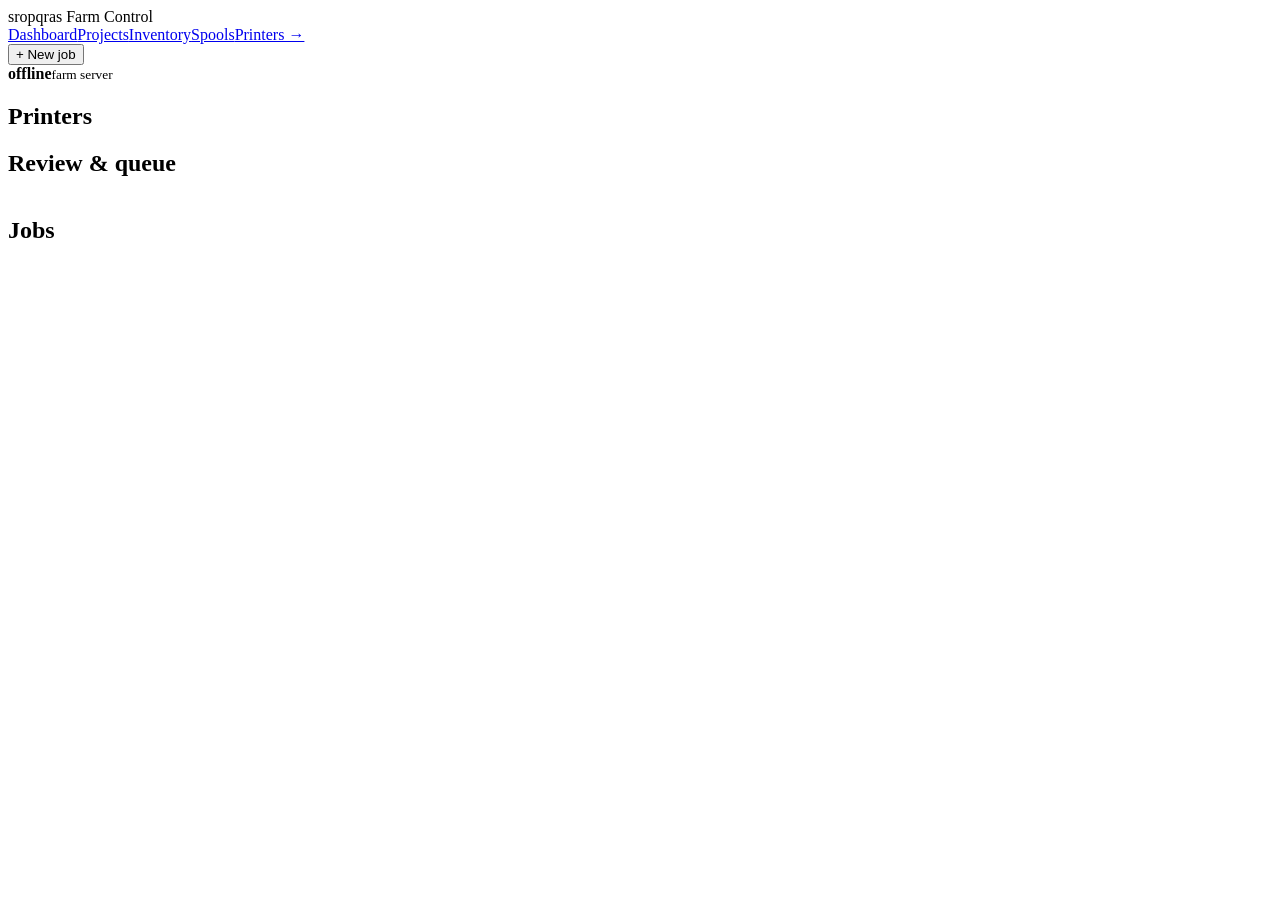
==== commit a2d585d4: "Farm Control: light/dark/system themes, display settings and a Fluidd-style editable layout Shared f" ====
--- a/farm/static/index.html
+++ b/farm/static/index.html
@@ -1,216 +1,189 @@
 <!doctype html>
-<html lang="en">
+<html lang="en" data-page="dash">
 <head>
 <meta charset="utf-8">
 <meta name="viewport" content="width=device-width, initial-scale=1">
 <title>Farm Control</title>
+<script src="/static/ui.js"></script>
+<link rel="stylesheet" href="/static/farm.css">
 <style>
-:root {
-  --bg: #0a0e16; --panel: #111827; --panel2: #161f31; --line: #233047;
-  --text: #e6ecf5; --muted: #8b98ae; --dim: #5d6a80;
-  --teal: #2dd4bf; --violet: #a78bfa; --amber: #fbbf24; --red: #f87171; --green: #34d399; --blue: #60a5fa;
-  --radius: 16px;
-}
-* { box-sizing: border-box; }
-body { margin: 0; background: radial-gradient(1200px 600px at 10% -10%, #1b2440 0%, transparent 60%),
-       radial-gradient(900px 500px at 110% 0%, #2a1b40 0%, transparent 55%), var(--bg);
-  color: var(--text); font: 14px/1.45 system-ui, -apple-system, "Segoe UI", Roboto, sans-serif; min-height: 100vh; }
-header { display: flex; align-items: center; gap: 24px; padding: 18px 28px; flex-wrap: wrap; }
-.brand { font-weight: 800; font-size: 20px; letter-spacing: .3px; }
-.brand span { background: linear-gradient(90deg, var(--teal), var(--violet)); -webkit-background-clip: text; color: transparent; }
-.kpis { display: flex; gap: 12px; flex-wrap: wrap; margin-left: auto; }
-.kpi { background: var(--panel); border: 1px solid var(--line); border-radius: 12px; padding: 8px 14px; min-width: 120px; }
-.kpi b { display: block; font-size: 18px; } .kpi small { color: var(--muted); }
-main { padding: 0 28px 40px; display: grid; gap: 22px; }
-h2 { font-size: 13px; text-transform: uppercase; letter-spacing: 1.4px; color: var(--muted); margin: 6px 0 10px; }
-.grid { display: grid; gap: 18px; grid-template-columns: repeat(auto-fill, minmax(min(420px, 100%), 1fr)); }
-main > *, .grid > *, .body > *, .split > * { min-width: 0; }
-@media (max-width: 600px) { header, main { padding-left: 16px; padding-right: 16px; } .body { grid-template-columns: 1fr; } }
-.card { background: linear-gradient(180deg, var(--panel2), var(--panel)); border: 1px solid var(--line);
-  border-radius: var(--radius); overflow: hidden; box-shadow: 0 10px 30px rgba(0,0,0,.25); }
-.ph { display: flex; align-items: center; gap: 10px; padding: 14px 16px 10px; }
-.ph .name { font-weight: 700; font-size: 16px; } .ph .host { color: var(--dim); font-size: 12px; }
-a.fluidd { color: var(--blue); font-size: 12px; font-weight: 600; text-decoration: none; border: 1px solid var(--line); border-radius: 8px; padding: 2px 8px; }
-a.fluidd:hover { border-color: var(--blue); }
-.ph .chip, a.fluidd { white-space: nowrap; } .ph { flex-wrap: wrap; } .facts .job { overflow-wrap: anywhere; }
-.pill { margin-left: auto; padding: 3px 10px; border-radius: 999px; font-size: 12px; font-weight: 700; text-transform: capitalize; }
-.s-printing { background: rgba(45,212,191,.15); color: var(--teal); }
-.s-paused { background: rgba(251,191,36,.15); color: var(--amber); }
-.s-standby, .s-complete, .s-cancelled { background: rgba(139,152,174,.15); color: var(--muted); }
-.s-error, .s-offline { background: rgba(248,113,113,.15); color: var(--red); }
-.s-off { background: rgba(139,152,174,.15); color: var(--muted); }
-.alert { margin: 0 16px 10px; padding: 10px 12px; border-radius: 10px; background: rgba(251,191,36,.12);
-  border: 1px solid rgba(251,191,36,.45); color: var(--amber); font-weight: 600; animation: pulse 1.6s ease-in-out infinite; }
-@keyframes pulse { 50% { box-shadow: 0 0 0 6px rgba(251,191,36,.08); } }
-.body { display: grid; grid-template-columns: 1fr 150px; gap: 14px; padding: 0 16px 16px; }
-.cam { position: relative; border-radius: 12px; overflow: hidden; background: #05070b; aspect-ratio: 16/9; grid-column: 1 / -1; cursor: pointer; }
+/* the dashboard's own parts; shared look, themes and tokens are in farm.css (colours only via tokens) */
+[hidden] { display: none !important; }
+
+/* printer cards */
+.ccard { display: grid; align-content: start; }
+.ph { display: flex; align-items: flex-start; gap: 8px; padding: 12px var(--pad) 8px; }
+.phl { flex: 1; min-width: 0; display: flex; align-items: center; gap: 6px 8px; flex-wrap: wrap; }
+.ph .name { font-weight: 700; font-size: 1.14rem; } .ph .host { color: var(--dim); font-size: .86rem; }
+.ph .end { flex: none; display: flex; align-items: center; gap: 2px; margin-top: -3px; }
+a.fluidd, a.pg { font-size: .86rem; font-weight: 600; text-decoration: none; border: 1px solid var(--line); border-radius: 8px; padding: 1px 8px; white-space: nowrap; }
+a.fluidd { color: var(--blue); } a.fluidd:hover, a.pg:hover { border-color: var(--blue); }
+a.pg { color: var(--dim); font-weight: 500; } a.pg.watch { color: var(--teal); } a.pg.bad { color: var(--red); border-color: var(--red); font-weight: 600; }
+.alert { margin: 0 var(--pad) 10px; padding: 8px 12px; border-radius: 10px; background: var(--amber-soft); border: 1px solid var(--amber-edge);
+  color: var(--amber); font-weight: 600; animation: pulse 1.6s ease-in-out infinite; }
+.alert.red { background: var(--red-soft); border-color: var(--red-edge); color: var(--red); }
+@keyframes pulse { 50% { box-shadow: 0 0 0 6px var(--amber-soft); } }
+.cnote { padding: 0 var(--pad) 8px; }
+.body { display: grid; grid-template-columns: 1fr 140px; gap: 12px 14px; padding: 0 var(--pad) var(--pad); }
+.body > * { min-width: 0; }
+.cam { position: relative; border-radius: 12px; overflow: hidden; background: var(--media); aspect-ratio: 16/9; grid-column: 1 / -1; cursor: pointer; }
 .cam img { width: 100%; height: 100%; object-fit: cover; display: block; transition: filter .3s; }
 .cam.boost img { filter: brightness(1.7) contrast(1.15) saturate(1.1); }
-.cam .tag { position: absolute; top: 8px; left: 8px; font-size: 11px; background: rgba(0,0,0,.55); padding: 2px 8px; border-radius: 6px; color: var(--muted); }
+.cam .tag { position: absolute; top: 8px; left: 8px; font-size: .79rem; background: var(--overlay); padding: 2px 8px; border-radius: 6px; color: var(--overlay-ink); }
 .ring { position: relative; display: grid; place-items: center; align-self: start; }
-.ring .pct { position: absolute; inset: 0; display: grid; place-items: center; font-size: 22px; font-weight: 800; }
+.ring svg { width: 100%; max-width: 130px; height: auto; }
+.ring .pct { position: absolute; inset: 0; display: grid; place-items: center; font-size: 1.5rem; font-weight: 800; font-variant-numeric: tabular-nums; }
 .facts { display: grid; gap: 8px; align-content: start; }
-.job { font-weight: 600; } .labels { display: flex; gap: 6px; flex-wrap: wrap; }
-.chip { background: var(--panel2); border: 1px solid var(--line); border-radius: 8px; padding: 2px 8px; font-size: 12px; }
-.row { display: flex; gap: 14px; color: var(--muted); font-size: 13px; flex-wrap: wrap; } .row b { color: var(--text); font-weight: 600; }
-.temp { display: grid; grid-template-columns: 54px 1fr 92px; align-items: center; gap: 8px; font-size: 12px; color: var(--muted); }
-.bar { height: 6px; background: #0b1220; border-radius: 99px; overflow: hidden; }
+.job { font-weight: 600; overflow-wrap: anywhere; } .labels { display: flex; gap: 6px; flex-wrap: wrap; }
+.temp { display: grid; grid-template-columns: 54px 1fr 92px; align-items: center; gap: 8px; font-size: .86rem; color: var(--muted); }
+.temp b { color: var(--text); }
+.bar { height: 6px; background: var(--track); border-radius: 99px; overflow: hidden; }
 .bar i { display: block; height: 100%; border-radius: 99px; background: linear-gradient(90deg, var(--blue), var(--red)); }
 .spool { display: inline-flex; align-items: center; gap: 6px; } .sw { width: 14px; height: 14px; border-radius: 50%; border: 2px solid var(--line); }
-.audit { font-size: 12px; color: var(--green); } .audit.bad { color: var(--amber); cursor: help; }
-.split { display: grid; gap: 18px; grid-template-columns: 2fr 1fr; } @media (max-width: 1100px) { .split { grid-template-columns: 1fr; } }
-.pad { padding: 16px; }
-.bh { display: flex; align-items: baseline; gap: 12px; } .bh .big { font-size: 24px; font-weight: 800; }
-.prog { height: 10px; background: #0b1220; border-radius: 99px; overflow: hidden; margin: 10px 0 14px; }
+.audit { font-size: .86rem; color: var(--green); } .audit.bad { color: var(--amber); cursor: help; }
+.summary { display: flex; align-items: center; gap: 6px 14px; flex-wrap: wrap; padding: 0 var(--pad) 12px; font-size: .93rem; color: var(--muted); }
+.summary b { color: var(--text); font-weight: 600; } .summary .job { flex: 1 1 160px; color: var(--text); }
+.mprog { flex: 1 1 90px; height: 6px; background: var(--track); border-radius: 99px; overflow: hidden; min-width: 70px; }
+.mprog i { display: block; height: 100%; background: linear-gradient(90deg, var(--teal), var(--violet)); }
+@media (max-width: 600px) { .body { grid-template-columns: 1fr 96px; } .ring .pct { font-size: 1.15rem; } .temp { grid-template-columns: 46px 1fr 80px; } }
+
+/* projects */
+.split { display: grid; gap: 18px; grid-template-columns: 2fr 1fr; } .split > * { min-width: 0; } @media (max-width: 1100px) { .split { grid-template-columns: 1fr; } }
+.bh { display: flex; align-items: baseline; gap: 12px; flex-wrap: wrap; } .bh .big { font-size: 1.7rem; font-weight: 800; }
+.prog { height: 10px; background: var(--track); border-radius: 99px; overflow: hidden; margin: 10px 0 14px; }
 .prog i { display: block; height: 100%; background: linear-gradient(90deg, var(--green), var(--teal)); }
 .brow { display: grid; grid-template-columns: 70px 1fr 54px; align-items: center; gap: 10px; margin: 3px 0; }
-.brow .rn { color: var(--muted); font-weight: 700; font-size: 12px; } .brow .rc { color: var(--dim); font-size: 12px; text-align: right; }
+.brow .rn { color: var(--muted); font-weight: 700; font-size: .86rem; } .brow .rc { color: var(--dim); font-size: .86rem; text-align: right; }
 .cells { display: flex; flex-wrap: wrap; gap: 3px; }
-.cell { width: 11px; height: 11px; border-radius: 3px; background: #1e293b; }
+.cell { width: 11px; height: 11px; border-radius: 3px; background: var(--cell); }
 .c-sliced { background: var(--blue); } .c-queued { background: var(--violet); } .c-printing { background: var(--amber); box-shadow: 0 0 8px var(--amber); }
 .c-done { background: var(--green); } .c-failed { background: var(--red); }
-.c-generating { background: #334155; box-shadow: inset 0 0 0 1px var(--teal); } .c-generated { background: var(--teal); opacity: .55; }
+.c-generating { background: var(--cell-mid); box-shadow: inset 0 0 0 1px var(--teal); } .c-generated { background: var(--teal); opacity: .55; }
 .c-item-todo { background: transparent; box-shadow: inset 0 0 0 1px var(--muted); } .c-item-done { background: var(--muted); }
 .prog.multi { display: flex; } .prog.multi i { border-radius: 0; } .pj { cursor: pointer; } .pj:hover { border-color: var(--teal); }
 .pgrid { display: flex; flex-wrap: wrap; gap: 4px; } .grp { margin-bottom: 14px; }
-.grp h3 { font-size: 12px; color: var(--muted); margin: 0 0 6px; cursor: pointer; text-transform: uppercase; letter-spacing: 1px; }
-.part { display: inline-flex; align-items: center; gap: 3px; padding: 2px 5px; border: 1px solid var(--line); border-radius: 6px; font-size: 11px; color: var(--muted); cursor: pointer; user-select: none; }
-.part.sel { border-color: var(--teal); background: rgba(45,212,191,.12); color: var(--text); } .part .cell { width: 9px; height: 9px; }
-.pbar { position: sticky; top: 0; z-index: 2; display: flex; gap: 8px; flex-wrap: wrap; align-items: center; margin-bottom: 12px; }
-.legend { display: flex; gap: 14px; color: var(--muted); font-size: 12px; margin-top: 10px; flex-wrap: wrap; } .legend .cell { display: inline-block; vertical-align: -1px; margin-right: 4px; }
-.note { color: var(--dim); font-size: 12px; margin-top: 8px; }
-table { width: 100%; border-collapse: collapse; font-size: 13px; }
-th { text-align: left; color: var(--muted); font-weight: 600; font-size: 12px; padding: 8px 10px; border-bottom: 1px solid var(--line); }
-td { padding: 8px 10px; border-bottom: 1px solid rgba(35,48,71,.5); }
-.st { font-size: 12px; font-weight: 700; } .st.completed { color: var(--green); } .st.cancelled, .st.error, .st.FAILED { color: var(--red); }
+.grp h3 { font-size: .86rem; color: var(--muted); margin: 0 0 6px; cursor: pointer; text-transform: uppercase; letter-spacing: 1px; }
+.part { display: inline-flex; align-items: center; gap: 3px; padding: 2px 5px; border: 1px solid var(--line); border-radius: 6px; font-size: .79rem; color: var(--muted); cursor: pointer; user-select: none; }
+.part.sel { border-color: var(--teal); background: var(--teal-soft); color: var(--text); } .part .cell { width: 9px; height: 9px; }
+.pbar { position: sticky; top: calc(var(--head) + 8px); z-index: 2; display: flex; gap: 8px; flex-wrap: wrap; align-items: center; margin-bottom: 12px; }
+.legend { display: flex; gap: 14px; color: var(--muted); font-size: .86rem; margin-top: 10px; flex-wrap: wrap; } .legend .cell { display: inline-block; vertical-align: -1px; margin-right: 4px; }
+.nextq { display: flex; gap: 8px; align-items: center; flex-wrap: wrap; font-size: .93rem; color: var(--muted); } .nextq b { color: var(--text); }
+
+/* tables of builds and jobs */
+.st { font-size: .86rem; font-weight: 700; } .st.completed { color: var(--green); } .st.cancelled, .st.error, .st.FAILED { color: var(--red); }
 .st.uploaded, .st.ok { color: var(--violet); } .st.in_progress { color: var(--teal); }
-.spools { display: grid; gap: 10px; }
+.chip.s-review { color: var(--amber); border-color: var(--amber-edge); background: var(--panel2); } .chip.s-queued, .chip.s-approved, .chip.s-uploading { color: var(--violet); background: var(--panel2); }
+.chip.s-printing, .chip.s-starting { color: var(--teal); background: var(--panel2); } .chip.s-failed { color: var(--red); background: var(--panel2); } .chip.s-slicing { color: var(--blue); background: var(--panel2); }
+
+/* spools */
+.spools { display: grid; gap: 10px; grid-template-columns: repeat(auto-fill, minmax(min(380px, 100%), 1fr)); }
 .sp { display: grid; grid-template-columns: 34px 1fr; gap: 10px; align-items: center; background: var(--panel2); border: 1px solid var(--line); border-radius: 12px; padding: 10px; }
-.sp .disc { width: 34px; height: 34px; border-radius: 50%; border: 3px solid var(--line); box-shadow: inset 0 0 0 6px rgba(0,0,0,.35); }
-.sp .t { font-weight: 600; } .sp .m { color: var(--muted); font-size: 12px; }
+.sp .disc { width: 34px; height: 34px; border-radius: 50%; border: 3px solid var(--line); box-shadow: inset 0 0 0 6px var(--overlay); }
+.sp .t { font-weight: 600; } .sp .m { color: var(--muted); font-size: .86rem; }
 .sp .ctl { display: flex; gap: 8px; margin-top: 6px; align-items: center; flex-wrap: wrap; }
-input, select { background: #0b1220; color: var(--text); border: 1px solid var(--line); border-radius: 8px; padding: 4px 8px; font: inherit; font-size: 12px; }
-input[type=number] { width: 78px; } button { background: linear-gradient(90deg, var(--teal), var(--violet)); color: #071018; border: 0; border-radius: 8px; padding: 6px 12px; font-weight: 700; cursor: pointer; }
-button.ghost { background: transparent; color: var(--muted); border: 1px solid var(--line); }
-.stamp { color: var(--dim); font-size: 12px; }
-button.mini { padding: 3px 9px; font-size: 12px; } button:disabled { opacity: .35; cursor: default; }
-.chip.s-review { color: var(--amber); border-color: rgba(251,191,36,.5); } .chip.s-queued, .chip.s-approved, .chip.s-uploading { color: var(--violet); }
-.chip.s-printing, .chip.s-starting { color: var(--teal); } .chip.s-failed { color: var(--red); } .chip.s-slicing { color: var(--blue); }
-.acts { display: flex; gap: 6px; flex-wrap: wrap; align-items: center; } .warn { color: var(--amber); font-size: 12px; } .err { color: var(--red); font-size: 12px; }
-dialog#startdlg { width: min(520px, calc(100vw - 32px)); padding: 0; border: 1px solid var(--line); border-radius: var(--radius); background: var(--panel); color: var(--text); }
-dialog#startdlg::backdrop { background: rgba(3,6,12,.72); }
+
+/* dialogs' contents */
 #startdlg .pad { display: grid; gap: 10px; } #startdlg label { display: flex; gap: 8px; align-items: center; }
-#startdlg ul { margin: 0; padding-left: 18px; color: var(--red); font-size: 13px; }
-dialog#newjob { width: min(760px, calc(100vw - 32px)); max-height: calc(100vh - 32px); padding: 0; border: 1px solid var(--line); border-radius: var(--radius); background: var(--panel); color: var(--text); overflow: auto; }
-dialog#newjob::backdrop { background: rgba(3,6,12,.72); }
+#startdlg ul { margin: 0; padding-left: 18px; color: var(--red); font-size: .93rem; }
 .nj { display: grid; gap: 12px; } .nj .grid2 { display: grid; grid-template-columns: repeat(auto-fill, minmax(200px, 1fr)); gap: 10px; }
-.nj label.f { display: grid; gap: 3px; font-size: 12px; color: var(--muted); } .nj label.f input, .nj label.f select, .nj textarea { width: 100%; } .nj label.f input[type=checkbox] { width: auto; margin: 0 6px 0 0; }
-.nj label.f > span:not(.stamp) { display: flex; align-items: center; color: var(--text); font-size: 13px; }
-.nj textarea { background: #0b1220; color: var(--text); border: 1px solid var(--line); border-radius: 8px; padding: 6px 8px; font: inherit; font-size: 12px; min-height: 64px; }
-.nj details { border: 1px solid var(--line); border-radius: 10px; padding: 8px 10px; } .nj summary { cursor: pointer; color: var(--muted); font-size: 12px; }
-nav.tabs { display: flex; gap: 4px; } nav.tabs a { color: var(--muted); text-decoration: none; padding: 6px 12px; border-radius: 10px; border: 1px solid transparent; }
-nav.tabs a.on { color: var(--text); border-color: var(--line); background: var(--panel); }
-.tab { display: grid; gap: 22px; } .tab > * { min-width: 0; } .tab[hidden] { display: none; }
+.nj label.f { display: grid; gap: 3px; font-size: .86rem; color: var(--muted); } .nj label.f input, .nj label.f select, .nj textarea { width: 100%; } .nj label.f input[type=checkbox] { width: auto; margin: 0 6px 0 0; }
+.nj label.f > span:not(.stamp) { display: flex; align-items: center; color: var(--text); font-size: .93rem; }
+.nj details { border: 1px solid var(--line); border-radius: 10px; padding: 8px 10px; }
+
+/* inventory */
 .lib { display: grid; gap: 12px; } .lib table td { vertical-align: top; }
-.invbar { display: flex; flex-wrap: wrap; gap: 10px; align-items: center; margin-bottom: 14px; } .seg { display: inline-flex; gap: 4px; }
+.invbar { display: flex; flex-wrap: wrap; gap: 10px; align-items: center; }
 .igrid { display: grid; gap: 12px; grid-template-columns: repeat(auto-fill, minmax(min(260px, 100%), 1fr)); margin-bottom: 18px; }
 .art { background: var(--panel2); border: 1px solid var(--line); border-radius: 12px; padding: 10px; display: grid; gap: 6px; align-content: start; }
-.art .th { height: 120px; border-radius: 8px; background: #0b1220; display: grid; place-items: center; overflow: hidden; color: var(--dim); font-size: 12px; }
+.art .th { height: 120px; border-radius: 8px; background: var(--input); display: grid; place-items: center; overflow: hidden; color: var(--dim); font-size: .86rem; }
 .art .th img { max-width: 100%; max-height: 120px; }
-.art .t { font-weight: 700; overflow-wrap: anywhere; } .art.prod { border-color: rgba(251,191,36,.45); } .star { color: var(--amber); }
+.art .t { font-weight: 700; overflow-wrap: anywhere; } .art.prod { border-color: var(--amber-edge); } .star { color: var(--amber); }
 .photos { display: grid; grid-template-columns: repeat(auto-fill, minmax(96px, 1fr)); gap: 6px; max-height: 40vh; overflow: auto; }
-.photos label { position: relative; display: block; border: 2px solid transparent; border-radius: 8px; overflow: hidden; cursor: pointer; background: #0b1220; height: 96px; }
+.photos label { position: relative; display: block; border: 2px solid transparent; border-radius: 8px; overflow: hidden; cursor: pointer; background: var(--input); height: 96px; }
 .photos label:has(input:checked) { border-color: var(--teal); } .photos input { position: absolute; top: 4px; left: 4px; }
-.photos img { width: 100%; height: 100%; object-fit: cover; } .pc { font-size: 11px; } .pc b { color: var(--green); } .pc i { color: var(--red); font-style: normal; } .pc u { color: var(--amber); text-decoration: none; }
+.photos img { width: 100%; height: 100%; object-fit: cover; } .pc { font-size: .79rem; } .pc b { color: var(--green); } .pc i { color: var(--red); font-style: normal; } .pc u { color: var(--amber); text-decoration: none; }
 .nas td, .nas th { white-space: nowrap; } .nas td.p { overflow-wrap: anywhere; white-space: normal; min-width: 260px; }
 /* NAS catalogue 2.0: folder/category sidebar + facets + grid/table */
-.nasx { display: grid; grid-template-columns: 270px 1fr; gap: 14px; align-items: start; }
-.nas-side { padding: 10px; position: sticky; top: 8px; max-height: calc(100vh - 24px); overflow: auto; }
+.nasx { display: grid; grid-template-columns: 270px 1fr; gap: 14px; align-items: start; } .nasx > * { min-width: 0; }
+.nas-side { padding: 10px; position: sticky; top: calc(var(--head) + 8px); max-height: calc(100vh - var(--head) - 24px); overflow: auto; }
 .nas-side .row { display: flex; gap: 6px; align-items: center; }
 .nt { list-style: none; margin: 0; padding-left: 12px; } .nt.root { padding-left: 0; }
 .nt summary, .nt .leaf { cursor: pointer; padding: 2px 4px; border-radius: 6px; display: flex; gap: 6px; align-items: baseline; }
-.nt summary:hover, .nt .leaf:hover, .ncat:hover { background: rgba(255,255,255,.05); }
-.nt .on, .ncat.on { background: rgba(45,212,191,.15); color: var(--teal); }
-.nt .cnt, .ncat .cnt { margin-left: auto; color: var(--dim); font-size: 12px; }
+.nt summary:hover, .nt .leaf:hover, .ncat:hover { background: var(--hover); }
+.nt .on, .ncat.on { background: var(--teal-soft); color: var(--teal); }
+.nt .cnt, .ncat .cnt { margin-left: auto; color: var(--dim); font-size: .86rem; }
 .nt .dot { width: 6px; height: 6px; border-radius: 50%; background: var(--amber); display: inline-block; }
 .ncat { display: flex; gap: 8px; align-items: center; padding: 4px 6px; border-radius: 8px; cursor: pointer; }
 .ncat i { width: 10px; height: 10px; border-radius: 3px; display: inline-block; }
 .ncat.drop, .nt .drop { outline: 2px dashed var(--teal); }
 .nas-views { display: flex; gap: 6px; flex-wrap: wrap; margin-bottom: 8px; }
-.nas-views .vt { border: 1px solid var(--line); border-radius: 999px; padding: 3px 10px; cursor: pointer; font-size: 12px; background: var(--panel); }
+.nas-views .vt { border: 1px solid var(--line); border-radius: 999px; padding: 3px 10px; cursor: pointer; font-size: .86rem; background: var(--panel); }
 .nas-views .vt.on { border-color: var(--teal); color: var(--teal); }
 .nas-bar { display: flex; gap: 8px; align-items: center; flex-wrap: wrap; margin-bottom: 8px; }
-.crumb a { color: var(--blue); cursor: pointer; } .crumb { font-size: 13px; }
-.pill { border-radius: 999px; padding: 2px 10px; font-size: 12px; border: 1px solid var(--line); }
-.pill.ok { color: var(--green); } .pill.off { color: var(--amber); border-color: var(--amber); }
+.crumb a { color: var(--blue); cursor: pointer; } .crumb { font-size: .93rem; }
+.pill.ok { color: var(--green); border-color: var(--green-edge); font-weight: 500; text-transform: none; } .pill.off { color: var(--amber); border-color: var(--amber); font-weight: 500; text-transform: none; }
 .facets { display: flex; gap: 6px; flex-wrap: wrap; margin-bottom: 10px; }
-.chip.f { cursor: pointer; user-select: none; } .chip.f.on { background: rgba(45,212,191,.18); color: var(--teal); border-color: var(--teal); }
+.chip.f { cursor: pointer; user-select: none; } .chip.f.on { background: var(--teal-soft); color: var(--teal); border-color: var(--teal); }
 .chip.f small { color: var(--dim); margin-left: 4px; }
 .ngrid { display: grid; gap: 12px; grid-template-columns: repeat(auto-fill, minmax(190px, 1fr)); }
 .ncard { background: var(--panel); border: 1px solid var(--line); border-radius: 12px; overflow: hidden; position: relative; cursor: pointer; }
 .ncard:hover { border-color: var(--teal); }
-.ncard .th { aspect-ratio: 1; background: #eeeeec; display: grid; place-items: center; }
+.ncard .th { aspect-ratio: 1; background: var(--preview); display: grid; place-items: center; }
 .ncard .th img { width: 100%; height: 100%; object-fit: contain; }
-.ncard .th .ty { color: #667; font: 700 22px system-ui; }
-.ncard .meta { padding: 8px 10px; font-size: 12px; } .ncard .nm { font-size: 13px; font-weight: 600; overflow-wrap: anywhere; }
+.ncard .th .ty { color: var(--preview-ink); font: 700 22px system-ui; }
+.ncard .meta { padding: 8px 10px; font-size: .86rem; } .ncard .nm { font-size: .93rem; font-weight: 600; overflow-wrap: anywhere; }
 .ncard .tick { position: absolute; top: 8px; left: 8px; width: 18px; height: 18px; }
 .ncard .badges { position: absolute; top: 8px; right: 8px; display: flex; gap: 4px; }
-.ncard .badges span { background: rgba(10,14,22,.8); color: #fff; border-radius: 6px; padding: 1px 6px; font-size: 11px; }
+.ncard .badges span { background: var(--overlay); color: var(--overlay-ink); border-radius: 6px; padding: 1px 6px; font-size: .79rem; }
 .ntable { width: 100%; border-collapse: collapse; } .ntable th { position: sticky; top: 0; background: var(--panel2); cursor: pointer; text-align: left; }
-.ntable td, .ntable th { padding: 5px 8px; border-bottom: 1px solid var(--line); font-size: 13px; }
-.ntable tr:hover td { background: rgba(255,255,255,.03); }
+.ntable td, .ntable th { padding: 5px 8px; border-bottom: 1px solid var(--line); font-size: .93rem; }
 .nbulk { position: sticky; bottom: 8px; display: flex; gap: 8px; align-items: center; flex-wrap: wrap; padding: 8px 12px; margin-top: 10px; }
 #nas-pack .gal { display: flex; gap: 8px; flex-wrap: wrap; } #nas-pack .gal img { height: 110px; border-radius: 8px; }
 #nas-pack ul { margin: 4px 0; padding-left: 18px; }
-.nbulk[hidden] { display: none; }
-dialog#nas-pack { width: min(860px, calc(100vw - 32px)); max-height: calc(100vh - 32px); padding: 0; border: 1px solid var(--line); border-radius: var(--radius); background: var(--panel); color: var(--text); overflow: auto; }
-dialog#nas-pack::backdrop { background: rgba(3,6,12,.72); }
-dialog#nas-pack .vh { padding: 12px 16px; border-bottom: 1px solid var(--line); position: sticky; top: 0; background: var(--panel); }
-dialog#nas-pack h3 { font-size: 13px; color: var(--muted); margin: 14px 0 6px; }
+#nas-pack h3 { font-size: .93rem; color: var(--muted); margin: 14px 0 6px; }
 @media (max-width: 860px) { .nasx { grid-template-columns: 1fr; } .nas-side { position: static; max-height: 40vh; } }
-.nextq { display: flex; gap: 8px; align-items: center; flex-wrap: wrap; font-size: 13px; color: var(--muted); }
-dialog#viewer { width: min(1100px, calc(100vw - 32px)); max-width: none; max-height: calc(100vh - 32px); padding: 0; border: 1px solid var(--line);
-  border-radius: var(--radius); background: var(--panel); color: var(--text); overflow: auto; }
-dialog#viewer::backdrop { background: rgba(3,6,12,.72); }
-.vh { display: flex; align-items: center; gap: 10px; padding: 12px 16px; flex-wrap: wrap; border-bottom: 1px solid var(--line); }
-.vh .name { font-weight: 700; } .vh .x { margin-left: auto; }
+
+/* 3D viewer */
 .vbody { display: grid; grid-template-columns: 1fr 260px; } @media (max-width: 800px) { .vbody { grid-template-columns: 1fr; } }
-.vcanvas { position: relative; background: #05070b; }
+.vcanvas { position: relative; background: var(--media); }
 .vcanvas canvas { display: block; width: 100%; height: min(62vh, 620px); touch-action: none; cursor: grab; }
-.vcanvas .hint { position: absolute; bottom: 8px; left: 10px; font-size: 11px; color: var(--dim); pointer-events: none; }
-.vcanvas .msg { position: absolute; inset: 0; display: grid; place-items: center; color: var(--muted); }
-.vside { padding: 14px 16px; display: grid; gap: 12px; align-content: start; border-left: 1px solid var(--line); }
-.vside { min-width: 0; overflow-wrap: anywhere; } .vside .k { color: var(--muted); font-size: 12px; } .vside .v { font-weight: 600; }
-.ok { color: var(--green); } .bad { color: var(--red); }
+.vcanvas .hint { position: absolute; bottom: 8px; left: 10px; font-size: .79rem; color: var(--overlay-ink); opacity: .6; pointer-events: none; }
+.vcanvas .msg { position: absolute; inset: 0; display: grid; place-items: center; color: var(--overlay-ink); opacity: .75; }
+.vside { padding: 14px 16px; display: grid; gap: 12px; align-content: start; border-left: 1px solid var(--line); min-width: 0; overflow-wrap: anywhere; }
+.vside .k { color: var(--muted); font-size: .86rem; } .vside .v { font-weight: 600; }
 .vside .spool .stamp { white-space: nowrap; }
 .vslider { padding: 12px 16px 14px; border-top: 1px solid var(--line); display: grid; gap: 6px; }
 .vslider .track { position: relative; } .vslider input[type=range] { width: 100%; padding: 0; accent-color: var(--teal); }
 .vslider .tick { position: absolute; top: -6px; width: 3px; height: 8px; border-radius: 2px; transform: translateX(-1px); }
-.vslider .lbl { display: flex; gap: 12px; flex-wrap: wrap; align-items: center; font-size: 13px; color: var(--muted); } .vslider .lbl b { color: var(--text); }
+.vslider .lbl { display: flex; gap: 12px; flex-wrap: wrap; align-items: center; font-size: .93rem; color: var(--muted); } .vslider .lbl b { color: var(--text); }
 </style>
 </head>
 <body>
-<header>
-  <div class="brand">sropqras <span>Farm Control</span></div>
-  <nav class="tabs"><a href="#dashboard" data-tab="dashboard">Dashboard</a><a href="#projects" data-tab="projects">Projects</a>
-    <a href="#inventory" data-tab="inventory">Inventory</a><a href="#spools" data-tab="spools">Spools</a><a href="/printers">Printers →</a></nav>
-  <button onclick="openNewJob()">+ New job</button>
+<header class="appbar">
+  <div class="bar1">
+    <div class="brand">sropqras <span>Farm Control</span></div>
+    <nav class="tabs"><a href="#dashboard" data-tab="dashboard">Dashboard</a><a href="#projects" data-tab="projects">Projects</a><a href="#inventory" data-tab="inventory">Inventory</a><a href="#spools" data-tab="spools">Spools</a><a href="/printers">Printers →</a></nav>
+    <div class="tools"><button onclick="openNewJob()">+ New job</button><span class="you" data-you></span><span data-settings></span></div>
+  </div>
   <div class="kpis" id="kpis"></div>
 </header>
 <main>
-  <div class="tab" data-tab="dashboard">
-    <section><h2>Printers</h2><div class="grid" id="printers"></div></section>
-    <section><h2>Review &amp; queue</h2><div class="card" style="overflow-x:auto"><table id="builds"></table></div></section>
-    <section><h2>Jobs</h2><div class="card" style="overflow-x:auto"><table id="jobs"></table></div></section>
+  <div class="tab" data-tab="dashboard" data-panels="dashboard">
+    <section class="panel" data-panel="printers"><div class="panel-h"><h2>Printers</h2><span class="grow"></span><span id="printers-view"></span></div>
+      <div class="panel-b grid" id="printers" data-cards="printers"></div></section>
+    <section class="panel" data-panel="review"><div class="panel-h"><h2>Review &amp; queue</h2></div>
+      <div class="panel-b card scroll-x"><table id="builds"></table></div></section>
+    <section class="panel" data-panel="jobs"><div class="panel-h"><h2>Jobs</h2></div>
+      <div class="panel-b card scroll-x"><table id="jobs"></table></div></section>
   </div>
   <div class="tab" data-tab="projects" hidden>
-    <section id="pj-list-sec"><h2>Farm projects <span class="stamp" style="text-transform:none;letter-spacing:0">a large order as groups of parts × qty - any maker, re-prints from the Inventory, or bought items</span>
-        <button class="mini" style="margin-left:auto" onclick="newProject()">+ Project</button></h2>
+    <section id="pj-list-sec" class="panel"><h2>Farm projects <span class="stamp">a large order as groups of parts × qty - any maker, re-prints from the Inventory, or bought items</span>
+        <span class="grow" style="flex:1"></span><button class="mini" onclick="newProject()">+ Project</button></h2>
       <div class="grid" id="pj-list"></div></section>
     <section id="pj-view" hidden></section>
   </div>
   <div class="tab" data-tab="inventory" hidden>
-    <section><h2>Inventory <span class="stamp" style="text-transform:none;letter-spacing:0">everything the farm has made or holds, and where it printed - the product portfolio starts here</span></h2>
+    <section class="panel"><h2>Inventory <span class="stamp">everything the farm has made or holds, and where it printed - the product portfolio starts here</span></h2>
       <div class="card pad ctl invbar">
         <span class="seg"><button class="mini" id="iv-v-designs" onclick="ivView('designs')">Designs</button><button class="mini ghost" id="iv-v-nas" onclick="ivView('nas')">NAS catalogue</button></span>
         <span id="iv-designs-ctl">Group by <select id="iv-by" onchange="loadInventory()"><option value="printer">Printer</option><option value="project">Project</option><option value="maker">Maker</option></select>
@@ -227,9 +200,9 @@
       <div id="inventory"></div></section>
   </div>
   <div class="tab" data-tab="spools" hidden>
-    <section><h2>Spools</h2>
+    <section class="panel"><h2>Spools</h2>
       <div class="card pad"><div class="spools" id="spools"></div>
-        <div class="ctl" style="margin-top:12px; display:flex; gap:8px"><button onclick="saveInv()">Save spools</button>
+        <div class="ctl acts" style="margin-top:12px"><button onclick="saveInv()">Save spools</button>
         <button class="ghost" onclick="addSpool()">+ Spool</button><span class="stamp" id="invmsg"></span></div>
       </div></section>
   </div>
@@ -259,9 +232,9 @@
     <div class="acts"><button onclick="saveProduct()">Save to the portfolio</button><button class="ghost" id="pd-del" onclick="saveProduct(true)">Remove from portfolio</button><span class="stamp" id="pd-msg"></span></div>
   </div>
 </dialog>
-<dialog id="prdlg">
+<dialog id="prdlg" class="wide">
   <div class="vh"><span class="name" id="pr-title">Prints</span><button class="ghost x" onclick="$('prdlg').close()">Close</button></div>
-  <div class="pad" id="pr-body" style="overflow-x:auto"></div>
+  <div class="pad scroll-x" id="pr-body"></div>
   <div class="pad stamp">Good / Bad is your look at the part: a finished print isn't always a good one. Marks count in the portfolio.</div>
 </dialog>
 <dialog id="senddlg">
@@ -299,7 +272,7 @@
     <div class="stamp">Nothing prints from here: the job is generated and sliced, then waits in Review &amp; queue for your 3D check and approval.</div>
   </div>
 </dialog>
-<dialog id="startdlg">
+<dialog id="startdlg" class="narrow">
   <div class="vh"><span class="name" id="sd-title">Start</span><button class="ghost x" onclick="$('startdlg').close()">Close</button></div>
   <div class="pad">
     <div id="sd-info" class="stamp"></div>
@@ -314,8 +287,8 @@
     <div class="stamp">The server checks everything again (approval, file on the printer, audit, printer idle) before it starts.</div>
   </div>
 </dialog>
-<dialog id="nas-pack"><div class="vh" style="display:flex;gap:10px;align-items:center"><b id="np-title"></b><button class="ghost" style="margin-left:auto" onclick="$('nas-pack').close()">Close</button></div><div id="np-body" class="pad"></div></dialog>
-<dialog id="viewer">
+<dialog id="nas-pack" class="wide"><div class="vh"><b id="np-title"></b><button class="ghost x" onclick="$('nas-pack').close()">Close</button></div><div id="np-body" class="pad"></div></dialog>
+<dialog id="viewer" class="wide">
   <div class="vh"><span class="name" id="v-title">Model</span><select id="v-file" onchange="loadModel(viewerRun, this.value)"></select>
     <span id="v-layerpick" class="stamp"></span>
     <span class="stamp" id="v-file-note"></span><button class="ghost x" onclick="$('viewer').close()">Close</button></div>
@@ -329,6 +302,7 @@
     <div class="lbl" id="v-layer-lbl"></div>
   </div>
 </dialog>
+<script src="/static/operator.js"></script>
 <script>
 // every request carries X-Farm: a page on another site can't add a custom header without a CORS preflight, which
 // Farm Control never answers - so it can't drive the API (approve, apply, ...) from someone's browser
@@ -345,14 +319,29 @@
 
 function ring(p, color) {
   const r = 52, c = 2 * Math.PI * r, off = c * (1 - p);
-  return `<svg viewBox="0 0 130 130" width="130" height="130"><circle cx="65" cy="65" r="${r}" fill="none" stroke="#0b1220" stroke-width="12"/>
+  return `<svg viewBox="0 0 130 130" width="130" height="130" aria-hidden="true"><circle cx="65" cy="65" r="${r}" fill="none" style="stroke:var(--track)" stroke-width="12"/>
     <circle cx="65" cy="65" r="${r}" fill="none" stroke="${color}" stroke-width="12" stroke-linecap="round"
       stroke-dasharray="${c}" stroke-dashoffset="${off}" transform="rotate(-90 65 65)"/></svg>`;
 }
 
 function tempRow(label, t) {
   const [a, tg] = t || [0, 0], pct = Math.min(100, a / 260 * 100);
-  return `<div class="temp"><span>${label}</span><div class="bar"><i style="width:${pct}%"></i></div><span><b style="color:var(--text)">${a.toFixed(0)}°</b> / ${tg.toFixed(0)}°</span></div>`;
+  return `<div class="temp"><span>${label}</span><div class="bar"><i style="width:${pct}%"></i></div><span><b>${a.toFixed(0)}°</b> / ${tg.toFixed(0)}°</span></div>`;
+}
+
+// PrintGuard (local failure detection, alert-only): what it last thought of this printer's camera
+function pgBadge(p) {
+  const g = p.printguard;
+  if (!g) return "";
+  const link = (cls, text, title) => `<a class="pg ${cls}" href="${esc(g.ui)}" target="_blank" rel="noopener" title="${esc(title)}">${text}</a>`;
+  if (g.error) return link("", "PrintGuard ✕", g.error);
+  if (g.missing) return link("", "PrintGuard: no monitor", "PrintGuard has no monitor for this printer");
+  if (g.alert && g.alert.ts) {
+    const at = new Date(g.alert.ts * 1000).toLocaleTimeString([], { hour: "2-digit", minute: "2-digit" });
+    return link("bad", `⚠ PrintGuard ${(g.alert.score ?? 0).toFixed(2)} · ${at}`, "possible print failure: check the camera (alert only, nothing was paused)");
+  }
+  if (g.watching) return link("watch", `PrintGuard ${g.score == null ? "…" : g.score.toFixed(2)}`, `watching: failure score now (alerts at ${g.threshold})`);
+  return link("", "PrintGuard standby", "watches only while printing");
 }
 
 function fluiddLink(p) {
@@ -361,7 +350,7 @@
 
 async function reconnect(name) {
   if (!confirm(`Reconnect ${name}? Switch it on first. (Klipper restarts to find the board.)`)) return;
-  let who = ""; try { who = localStorage.getItem("operator") || ""; } catch (e) {}
+  const who = farmOperator();
   const r = await fetch(`/api/fleet/${encodeURIComponent(name)}/reconnect`, { method: "POST", headers: { "Content-Type": "application/json" },
     body: JSON.stringify({ operator: who || "dashboard" }) });
   const out = await r.json().catch(() => ({}));
@@ -369,14 +358,32 @@
   refresh();
 }
 
-function printerCard(p) {
-  if (!p.online) return `<div class="card"><div class="ph"><span class="name">${esc(p.name)}</span><span class="host">${esc(p.host)}</span>${fluiddLink(p)}
-    <span class="pill s-offline">offline</span></div><div class="alert">${esc(p.error || "unreachable")}</div></div>`;
-  if (p.off) return `<div class="card"><div class="ph"><span class="name">${esc(p.name)}</span><span class="host">${esc(p.host)}</span>${fluiddLink(p)}
-    <span class="pill s-off">switched off</span></div><div class="pad stamp">Board not connected — the printer is off (or its USB is out). Files, history and Inventory still work.
-    ${p.readonly ? "" : `<div style="margin-top:8px"><button class="mini" onclick="reconnect('${esc(p.name)}')">Reconnect</button> after switching it on</div>`}</div></div>`;
+// Printer cards follow the layout kept in this browser (static/ui.js): order, collapsed, hidden, and which parts show.
+// A card that needs attention (offline, error, paused, an alert, PrintGuard's ⚠) is never hidden: it shows collapsed.
+const CARD_PARTS = [["cam", "Camera"], ["temps", "Temperatures"], ["facts", "Speed, flow, spool & baseline"]];
+
+function cardFrame(p, i, st, urgent, head, inner) {
+  const hide = st.hidden && !urgent, collapsed = st.collapsed || (st.hidden && urgent);
+  return `<div class="card ccard${collapsed ? " collapsed" : ""}${hide ? " is-hidden" : ""}" data-card="${esc(p.name)}" data-scope="printers" style="order:${st.order}">
+    <div class="ph"><div class="phl"><span class="name">${esc(p.name)}</span><span class="host">${esc(p.host)}</span>${fluiddLink(p)}${head}</div>
+      <span class="end">${farmUI.cardControls("printers", p.name, CARD_PARTS)}</span></div>
+    ${st.hidden && urgent ? `<div class="cnote stamp">Hidden on this page, shown because it needs attention.</div>` : ""}
+    ${inner(collapsed)}</div>`;
+}
+
+function printerCard(p, i) {
+  const st = farmUI.cardState("printers", p.name, i);
+  if (!p.online) return cardFrame(p, i, st, true, `<span class="pill s-offline">offline</span>`,
+    () => `<div class="alert red">${esc(p.error || "unreachable")}</div>`);
+  if (p.off) return cardFrame(p, i, st, false, `<span class="pill s-off">switched off</span>`, (collapsed) => collapsed ? "" :
+    `<div class="pad stamp" style="padding-top:0">Board not connected — the printer is off (or its USB is out). Files, history and Inventory still work.
+    ${p.readonly ? "" : `<div style="margin-top:8px"><button class="mini" onclick="reconnect('${esc(p.name)}')">Reconnect</button> after switching it on</div>`}</div>`);
   const state = p.klipper !== "ready" ? "error" : (p.paused ? "paused" : p.job);
   const color = state === "paused" ? "var(--amber)" : state === "printing" ? "var(--teal)" : "var(--dim)";
+  const pgAlert = !!(p.printguard && p.printguard.alert && p.printguard.alert.ts);
+  const urgent = !!p.alert || pgAlert || state === "error" || state === "paused";
+  const active = ["printing", "paused"].includes(p.job);
+  const head = `${pgBadge(p)}${p.readonly ? `<span class="chip" title="watch-only: no jobs or config changes from the farm">watch-only</span>` : ""}<span class="pill s-${state}">${esc(state)}</span>`;
   const spool = (inv?.spools || []).filter((s) => s.location === p.name)
     .map((s) => `<span class="spool"><span class="sw" style="background:${esc(s.hex)}"></span>${esc(s.colour)} ${esc(s.material)}</span>`).join(" ") || "<span class='stamp'>no spool assigned</span>";
   const audit = p.audit_fails == null ? "" : p.audit_fails.length
@@ -386,28 +393,29 @@
                     : `<div class="job">${esc(p.file || "idle")}</div>`;
   const next = p.next ? `<div class="row">Next: <b>${esc(p.next.what)}</b> in <b>${hm(p.next.in_s)}</b></div>` : "";
   const queued = (data.builds || []).filter((b) => b.printer === p.name && b.state === "queued");
-  const nextq = queued.length ? `<div class="nextq">Queue ${queued.length}: <b style="color:var(--text)">${esc(queued[0].labels || queued[0].order)}</b>
+  const nextq = queued.length ? `<div class="nextq">Queue ${queued.length}: <b>${esc(queued[0].labels || queued[0].order)}</b>
       ${!["printing", "paused"].includes(p.job) && !p.readonly ? `<button class="mini" onclick="openStart(${queued[0].id})">Start…</button>` : ""}</div>` : "";
-  const active = ["printing", "paused"].includes(p.job);
-  return `<div class="card">
-    <div class="ph"><span class="name">${esc(p.name)}</span><span class="host">${esc(p.host)}</span>${fluiddLink(p)}${p.readonly ? `<span class="chip" title="watch-only: no jobs or config changes from the farm">watch-only</span>` : ""}<span class="pill s-${state}">${esc(state)}</span></div>
+  const t = (x) => `${(x || [0])[0].toFixed(0)}°`;
+  return cardFrame(p, i, st, urgent, head, (collapsed) => `
     ${p.alert ? `<div class="alert">⚑ ${esc(p.alert)}</div>` : ""}
-    ${p.fluidd_note ? `<div class="stamp" style="padding:0 16px 8px">Fluidd: ${esc(p.fluidd_note)}</div>` : ""}
+    ${p.fluidd_note && !collapsed ? `<div class="cnote stamp">Fluidd: ${esc(p.fluidd_note)}</div>` : ""}
+    ${collapsed ? `<div class="summary"><span class="job">${esc(p.run ? p.run.job : p.file || "idle")}</span>
+        ${active ? `<span class="mprog"><i style="width:${Math.round(p.progress * 100)}%"></i></span><b>${Math.round(p.progress * 100)}%</b> ETA <b>${hm(p.eta_s)}</b>` : ""}
+        <span>Nozzle <b>${t(p.nozzle)}</b></span><span>Bed <b>${t(p.bed)}</b></span>${queued.length ? `<span>Queue <b>${queued.length}</b></span>` : ""}</div>` : `
     <div class="body">
-      ${p.has_cam ? `<div class="cam ${boost[p.name] !== false ? "boost" : ""}" onclick="toggleBoost('${esc(p.name)}')" title="click: toggle low-light boost">
+      ${p.has_cam && st.part("cam") ? `<div class="cam ${boost[p.name] !== false ? "boost" : ""}" onclick="toggleBoost('${esc(p.name)}')" title="click: toggle low-light boost">
         <img id="cam-${esc(p.name)}" src="/api/cam/${encodeURIComponent(p.name)}?t=${Date.now()}" alt="${esc(p.name)} camera">
         <span class="tag">${boost[p.name] !== false ? "low-light boost" : "raw"}</span></div>` : ""}
       <div class="facts">
         ${run}
         <div class="row">Elapsed <b>${active ? hm(p.elapsed) : "–"}</b> ETA <b>${active ? hm(p.eta_s) : "–"}</b></div>
         ${next}${nextq}
-        ${tempRow("Nozzle", p.nozzle)}${tempRow("Bed", p.bed)}
-        <div class="row">Speed <b>${Math.round(p.speed * 100)}%</b> Flow <b>${Math.round(p.flow * 100)}%</b></div>
-        <div class="row">${spool}</div>
-        <div>${audit}</div>
+        ${st.part("temps") ? tempRow("Nozzle", p.nozzle) + tempRow("Bed", p.bed) : ""}
+        ${st.part("facts") ? `<div class="row">Speed <b>${Math.round(p.speed * 100)}%</b> Flow <b>${Math.round(p.flow * 100)}%</b></div>
+        <div class="row">${spool}</div><div>${audit}</div>` : ""}
       </div>
       <div class="ring">${ring(active ? p.progress : 0, color)}<div class="pct">${active ? Math.round(p.progress * 100) + "%" : "–"}</div></div>
-    </div></div>`;
+    </div>`}`);
 }
 
 function projectCard(pj) {
@@ -639,7 +647,7 @@
   $("sd-title").textContent = `Start build ${id} on ${b ? b.printer : "?"}`;
   ["sd-viewed", "sd-bed", "sd-colour"].forEach((k) => ($(k).checked = false));
   $("sd-colour-lbl").textContent = `First colour is loaded${b && b.colours && b.colours[0] ? ": " + b.colours[0] : ""}`;
-  $("sd-operator").value = localStorageSafe("operator") || "";
+  $("sd-operator").value = farmOperator();
   $("sd-msg").textContent = "checking…"; $("sd-reasons").innerHTML = ""; $("sd-spool").innerHTML = "";
   $("startdlg").showModal();
   const r = await fetch(`/api/builds/${id}/start-dialog`, { method: "POST", headers: { "Content-Type": "application/json" }, body: "{}" });
@@ -657,7 +665,7 @@
 async function doStart() {
   const checklist = { viewed_3d: $("sd-viewed").checked, bed_clear: $("sd-bed").checked, colour_loaded: $("sd-colour").checked };
   const operator = $("sd-operator").value.trim();
-  localStorageSafe("operator", operator);
+  farmOperatorSet(operator);
   $("sd-msg").textContent = "starting…";
   const r = await fetch(`/api/builds/${startFor}/start`, { method: "POST", headers: { "Content-Type": "application/json" },
     body: JSON.stringify({ nonce: startNonce, checklist, operator, spool_id: $("sd-spool").value,
@@ -680,7 +688,7 @@
 // ---------------------------------------------------------------- Inventory: designs, prints, the NAS catalogue
 let IV = null, ivMode = "designs", NAS = null, REF = [];
 const ref = (v) => REF.push(v) - 1;     // handlers take an index: names with quotes can't break the markup
-const opName = () => { try { return localStorage.getItem("operator") || ""; } catch (e) { return ""; } };
+const opName = () => farmOperator();     // static/operator.js
 function ivView(m) {
   ivMode = m;
   $("iv-v-designs").classList.toggle("ghost", m !== "designs"); $("iv-v-nas").classList.toggle("ghost", m !== "nas");
@@ -750,7 +758,7 @@
 async function markPrint(id, quality) {
   const who = opName() || prompt("Your name (recorded with the mark):", "");
   if (!who) return;
-  try { localStorage.setItem("operator", who); } catch (e) {}
+  farmOperatorSet(who);
   const note = quality === "bad" ? prompt("What was wrong? (optional)", "") : "";
   if (note === null) return;
   const r = await fetch(`/api/prints/${id}/mark`, { method: "POST", headers: { "Content-Type": "application/json" }, body: JSON.stringify({ quality, note, operator: who }) });
@@ -782,7 +790,7 @@
   const d = PD, prod = d.products[0];
   const who = opName() || prompt("Your name (recorded):", "");
   if (!who) return;
-  try { localStorage.setItem("operator", who); } catch (e) {}
+  farmOperatorSet(who);
   if (del) {
     if (!confirm(`Take "${prod.name}" out of the portfolio?`)) return;
     const r = await fetch(`/api/products/${prod.id}/delete`, { method: "POST", headers: { "Content-Type": "application/json" }, body: JSON.stringify({ operator: who }) });
@@ -989,7 +997,7 @@
 }
 function nasWho() {
   let n = opName();
-  if (!n) { n = (prompt("Your name (recorded with catalogue edits):", "") || "").trim(); try { if (n) localStorage.setItem("operator", n); } catch (e) {} }
+  if (!n) { n = (prompt("Your name (recorded with catalogue edits):", "") || "").trim(); if (n) farmOperatorSet(n); }
   return n;
 }
 async function nasPost(url, body) {
@@ -1181,7 +1189,7 @@
 }
 async function pjAct(action, ask) {
   if (ask && !confirm(ask)) return;
-  if (!opName()) { const who = prompt("Your name (recorded):", ""); if (!who) return; try { localStorage.setItem("operator", who); } catch (e) {} }
+  if (!opName()) { const who = prompt("Your name (recorded):", ""); if (!who) return; farmOperatorSet(who); }
   const r = await pjPost(`/api/projects/${PJ.id}/${action}`, { parts: [...pjSel] });
   if (r) { if (action === "remove") pjSel = new Set(); openProject(PJ.id, true); }
 }
@@ -1312,7 +1320,9 @@
     b ? [`${b.done}/${b.total}`, `${b.name.slice(0, 22)} done`] : null, b && b.hours_left ? [`${Math.round(b.hours_left)} h`, "project left"] : null,
     [`${(petg / 1000).toFixed(2)} kg`, "PETG on hand"], [new Date(data.time * 1000).toLocaleTimeString(), "updated"],
   ].filter(Boolean).map(([v, l]) => `<div class="kpi"><b>${esc(v)}</b><small>${esc(l)}</small></div>`).join("");
-  $("printers").innerHTML = P.map(printerCard).join("");
+  // not under an open card menu or a drag (static/ui.js): the layout follows this browser's saved order and states
+  if (!farmUI.busy($("printers"))) $("printers").innerHTML = P.map(printerCard).join("");
+  if (!$("printers-view").querySelector("details[open]")) $("printers-view").innerHTML = farmUI.viewMenu("printers", CARD_PARTS);
   $("jobs").innerHTML = jobsTable(data.runs);
   // don't redraw under an open printer drop-down (it would close it); anything else re-renders
   const busy = document.activeElement?.tagName === "SELECT" && document.activeElement.closest("#builds");
@@ -1601,6 +1611,7 @@
 
 showTab(location.hash.slice(1));
 refresh(); setInterval(refresh, 5000);
+farmUI.onCards("printers", () => { if (data) render(); });     // a layout change redraws the cards at once
 </script>
 </body>
 </html>
